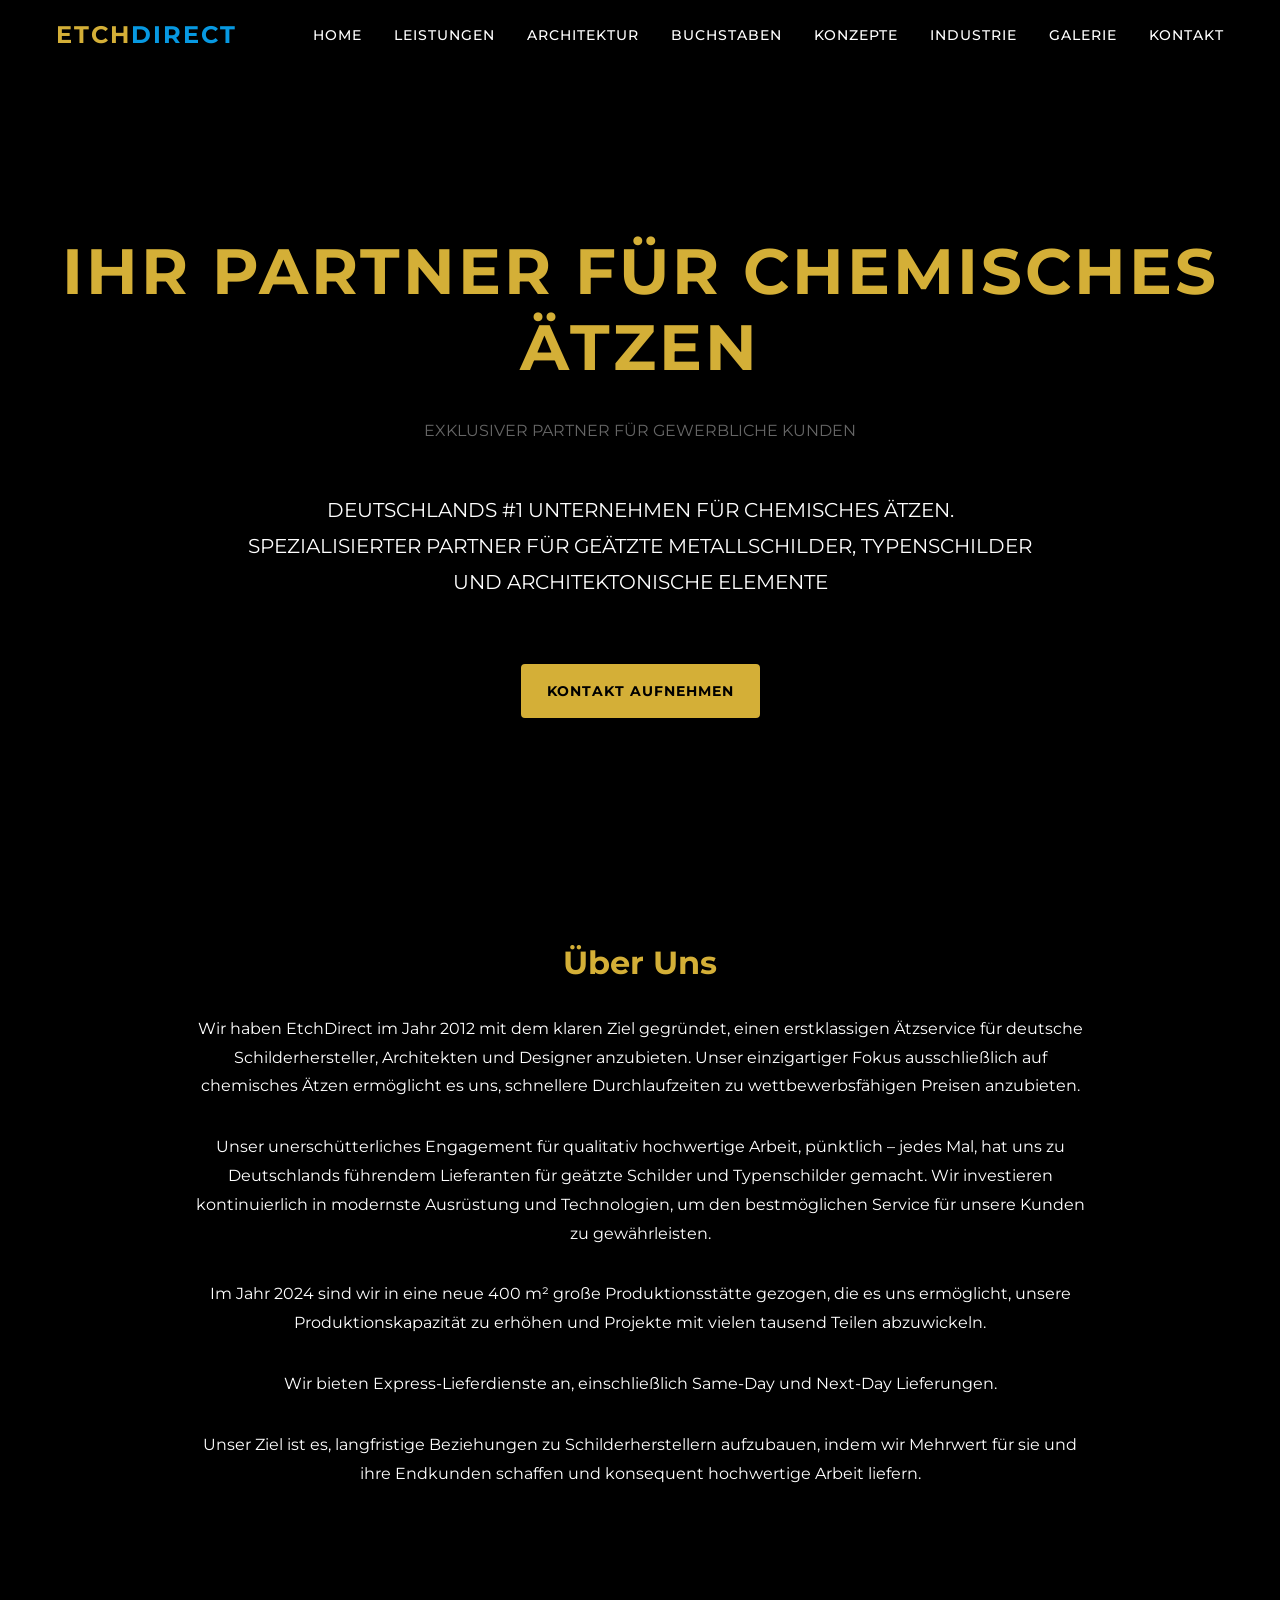
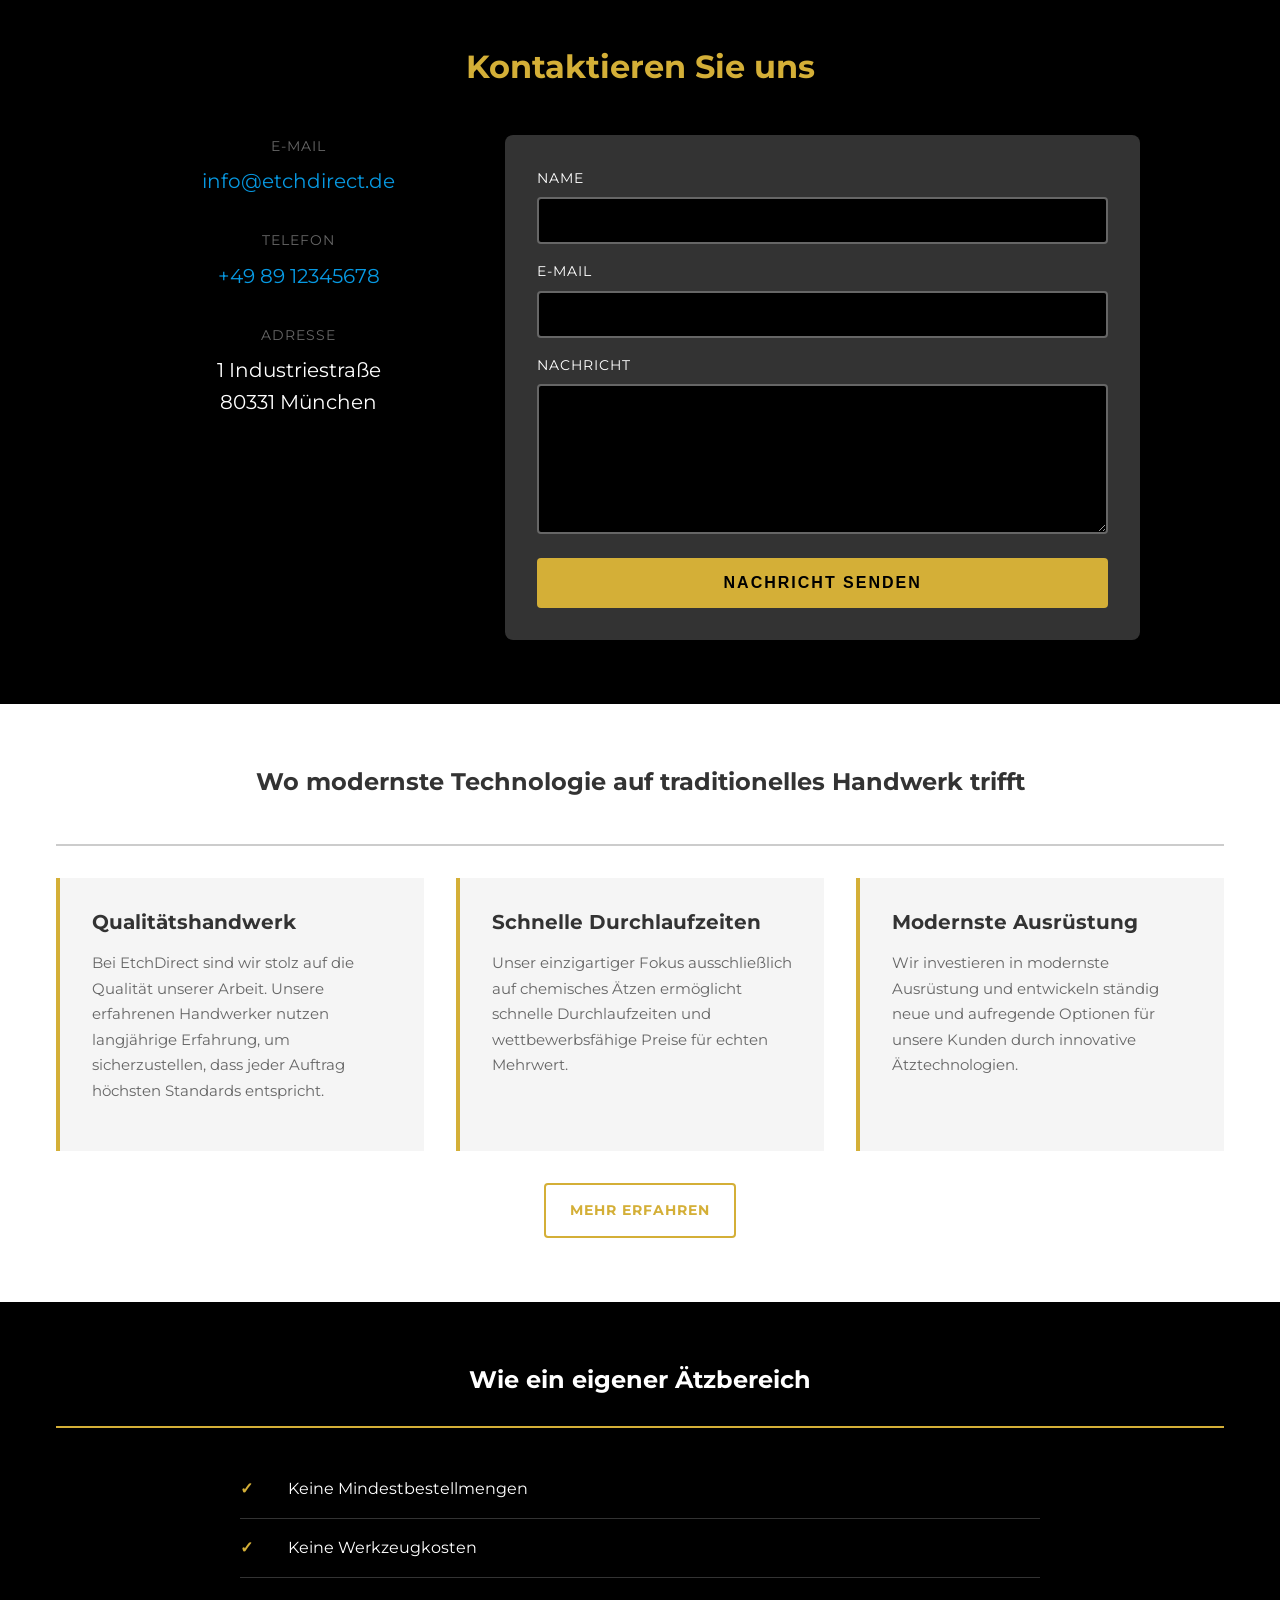
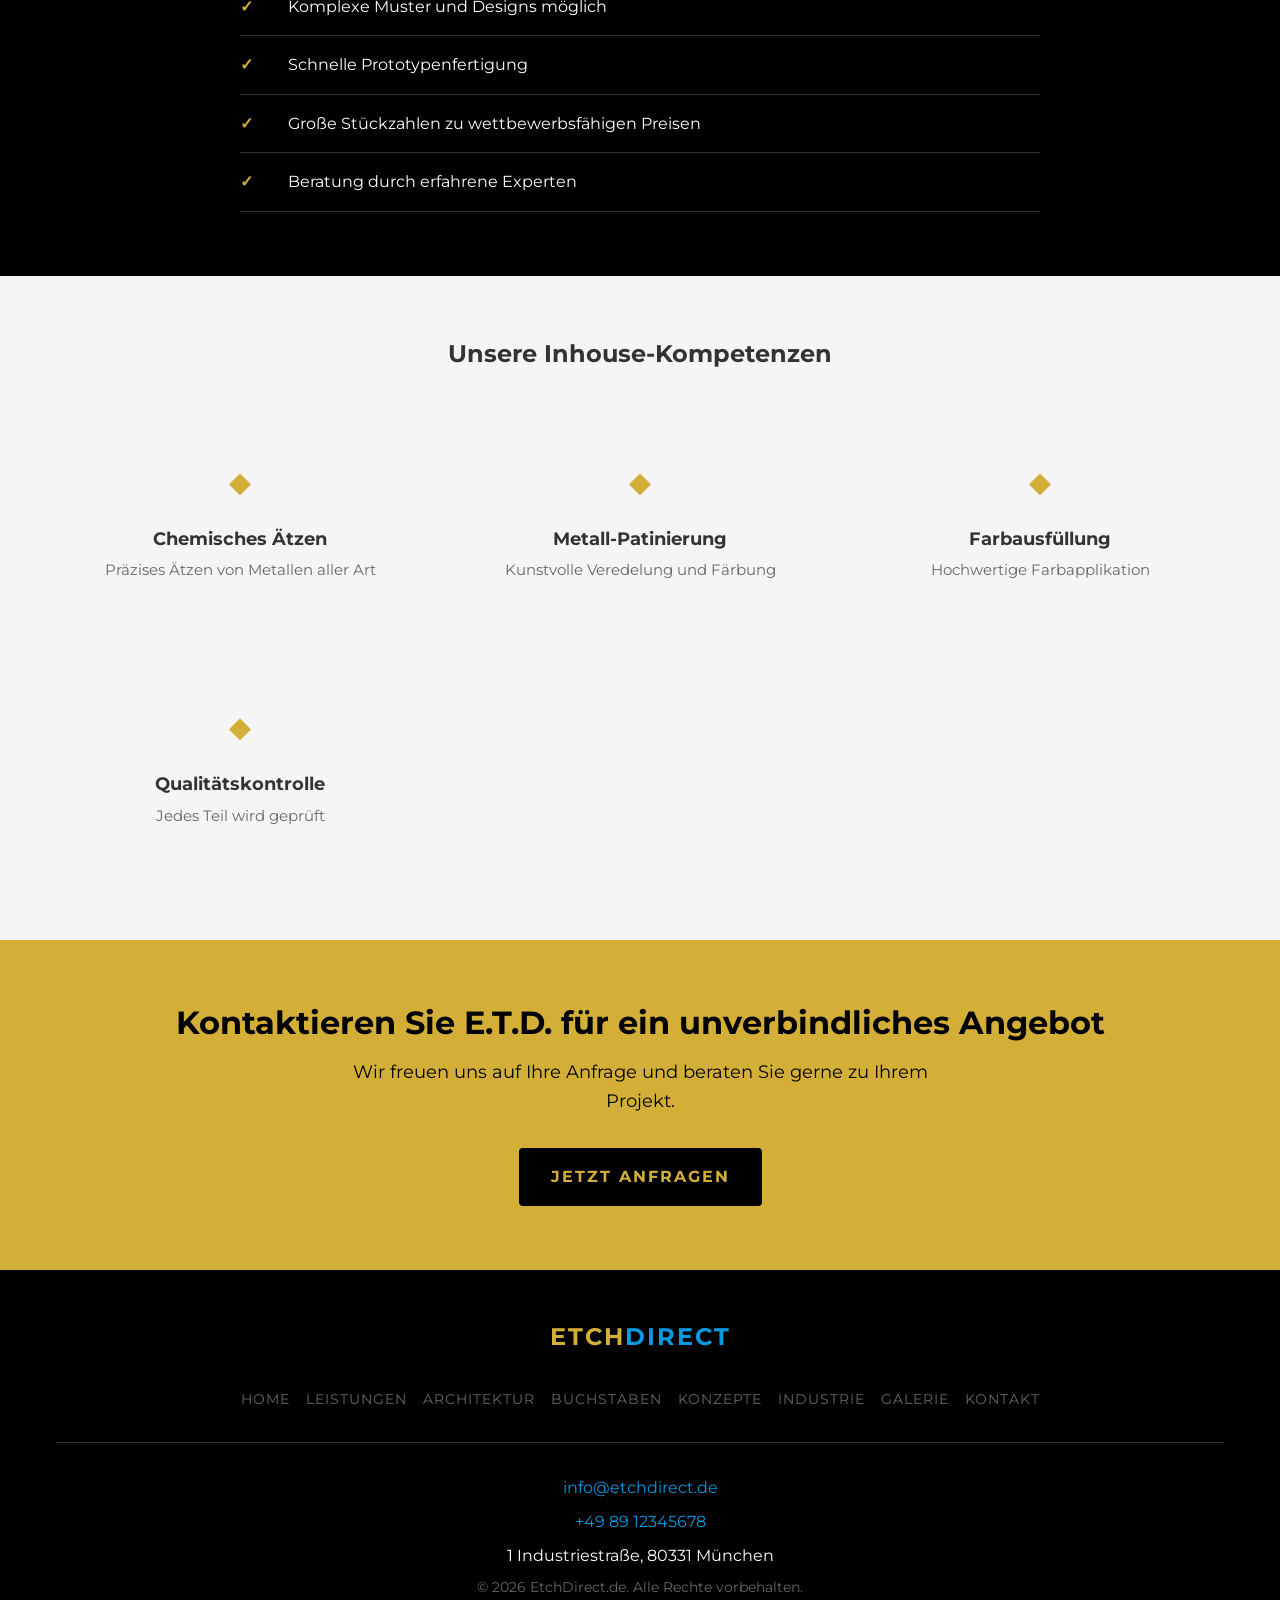
==== index.html @ eb01b8ef "Initial commit - EtchDirect.de German site" ====
<!DOCTYPE html>
<html lang="de">
<head>
    <meta charset="UTF-8">
    <meta name="viewport" content="width=device-width, initial-scale=1.0">
    <meta name="description" content="EtchDirect.de - Ihr zuverlässiger Partner für chemisches Ätzen in Deutschland. Spezialisiert auf geätzte Metallschilder, Beschriftungen und architektonische Elemente.">
    <meta name="keywords" content="chemisches Ätzen, Metallschild, Ätzen, Blechbearbeitung, Beschriftung, Architektur">
    <meta name="author" content="EtchDirect.de">
    <meta name="robots" content="index, follow">
    <link rel="canonical" href="https://www.etchdirect.de/">
    <meta property="og:title" content="EtchDirect.de - Deutschlands #1 für Chemisches Ätzen">
    <meta property="og:description" content="Ihr zuverlässiger Partner für chemisches Ätzen. Spezialisiert auf geätzte Metallschilder, Beschriftungen und architektonische Elemente.">
    <meta property="og:type" content="website">
    <meta property="og:url" content="https://www.etchdirect.de/">
    <meta name="twitter:card" content="summary_large_image">
    <meta name="twitter:title" content="EtchDirect.de - Deutschlands #1 für Chemisches Ätzen">
    <meta name="twitter:description" content="Ihr zuverlässiger Partner für chemisches Ätzen. Spezialisiert auf geätzte Metallschilder, Beschriftungen und architektonische Elemente.">
    <title>EtchDirect.de - Deutschlands #1 für Chemisches Ätzen</title>
    <link rel="preconnect" href="https://fonts.googleapis.com">
    <link rel="preconnect" href="https://fonts.gstatic.com" crossorigin>
    <link href="https://fonts.googleapis.com/css2?family=Montserrat:wght@400;500;700&display=swap" rel="stylesheet">
    <link rel="stylesheet" href="styles.css">
</head>
<body>
    <!-- Header -->
    <header class="header">
        <div class="container header__inner">
            <a href="index.html" class="logo">Etch<span>Direct</span></a>
            
            <!-- Desktop Navigation -->
            <nav class="nav" aria-label="Hauptnavigation">
                <ul class="nav__list">
                    <li class="nav__item">
                        <a href="index.html" class="nav__link">Home</a>
                    </li>
                    <li class="nav__item">
                        <a href="services/chemical-etching.html" class="nav__link">Leistungen</a>
                        <ul class="nav__dropdown">
                            <li><a href="services/chemical-etching.html" class="nav__dropdown-link">Chemisches Ätzen</a></li>
                            <li><a href="services/chemical-milling.html" class="nav__dropdown-link">Chemische Bearbeitung</a></li>
                            <li><a href="services/metal-patination.html" class="nav__dropdown-link">Metall-Patinierung</a></li>
                        </ul>
                    </li>
                    <li class="nav__item">
                        <a href="architectural.html" class="nav__link">Architektur</a>
                    </li>
                    <li class="nav__item">
                        <a href="letters.html" class="nav__link">Buchstaben</a>
                    </li>
                    <li class="nav__item">
                        <a href="concepts.html" class="nav__link">Konzepte</a>
                    </li>
                    <li class="nav__item">
                        <a href="industrial.html" class="nav__link">Industrie</a>
                    </li>
                    <li class="nav__item">
                        <a href="gallery.html" class="nav__link">Galerie</a>
                    </li>
                    <li class="nav__item">
                        <a href="contact.html" class="nav__link">Kontakt</a>
                    </li>
                </ul>
            </nav>
            
            <!-- Mobile Menu Toggle -->
            <button class="menu-toggle" aria-label="Menü öffnen" aria-expanded="false">
                <span class="menu-toggle__bar"></span>
                <span class="menu-toggle__bar"></span>
                <span class="menu-toggle__bar"></span>
            </button>
        </div>
        
        <!-- Mobile Navigation -->
        <nav class="nav--mobile" aria-label="Mobile Navigation">
            <ul class="nav__list">
                <li class="nav__item"><a href="index.html" class="nav__link">Home</a></li>
                <li class="nav__item"><a href="services/chemical-etching.html" class="nav__link">Leistungen</a></li>
                <li class="nav__item"><a href="architectural.html" class="nav__link">Architektur</a></li>
                <li class="nav__item"><a href="letters.html" class="nav__link">Buchstaben</a></li>
                <li class="nav__item"><a href="concepts.html" class="nav__link">Konzepte</a></li>
                <li class="nav__item"><a href="industrial.html" class="nav__link">Industrie</a></li>
                <li class="nav__item"><a href="gallery.html" class="nav__link">Galerie</a></li>
                <li class="nav__item"><a href="contact.html" class="nav__link">Kontakt</a></li>
            </ul>
            <div class="social-icons">
                <a href="mailto:info@etchdirect.de" class="social-icon" aria-label="E-Mail">✉</a>
                <a href="tel:+498912345678" class="social-icon" aria-label="Telefon">☎</a>
            </div>
        </nav>
    </header>

    <!-- Hero Section -->
    <section class="hero">
        <h1 class="hero__title">Ihr Partner für Chemisches Ätzen</h1>
        <p class="hero__tagline">EXKLUSIVER PARTNER FÜR GEWERBLICHE KUNDEN</p>
        <p class="hero__subtitle">
            DEUTSCHLANDS #1 UNTERNEHMEN FÜR CHEMISCHES ÄTZEN.<br>
            SPEZIALISIERTER PARTNER FÜR GEÄTZTE METALLSCHILDER, TYPENSCHILDER UND ARCHITEKTONISCHE ELEMENTE
        </p>
        <div style="margin-top: 2rem;">
            <a href="contact.html" class="btn btn--primary">Kontakt aufnehmen</a>
        </div>
    </section>

    <!-- About Section -->
    <section class="about section--dark">
        <div class="container">
            <h2 class="about__title">Über Uns</h2>
            <div class="about__text">
                <p>
                    Wir haben EtchDirect im Jahr 2012 mit dem klaren Ziel gegründet, einen erstklassigen Ätzservice für deutsche Schilderhersteller, Architekten und Designer anzubieten. 
                    Unser einzigartiger Fokus ausschließlich auf chemisches Ätzen ermöglicht es uns, schnellere Durchlaufzeiten zu wettbewerbsfähigen Preisen anzubieten.
                </p>
                <p>
                    Unser unerschütterliches Engagement für qualitativ hochwertige Arbeit, pünktlich – jedes Mal, hat uns zu Deutschlands führendem Lieferanten für geätzte Schilder und Typenschilder gemacht. 
                    Wir investieren kontinuierlich in modernste Ausrüstung und Technologien, um den bestmöglichen Service für unsere Kunden zu gewährleisten.
                </p>
                <p>
                    Im Jahr 2024 sind wir in eine neue 400 m² große Produktionsstätte gezogen, die es uns ermöglicht, unsere Produktionskapazität zu erhöhen und Projekte mit vielen tausend Teilen abzuwickeln.
                </p>
                <p>
                    Wir bieten Express-Lieferdienste an, einschließlich Same-Day und Next-Day Lieferungen.
                </p>
                <p>
                    Unser Ziel ist es, langfristige Beziehungen zu Schilderherstellern aufzubauen, indem wir Mehrwert für sie und ihre Endkunden schaffen und konsequent hochwertige Arbeit liefern.
                </p>
            </div>
        </div>
    </section>

    <!-- Contact CTA Section -->
    <section class="contact">
        <div class="container">
            <h2 class="contact__title">Kontaktieren Sie uns</h2>
            <div class="contact__grid">
                <div class="contact__info">
                    <div class="contact__info-item">
                        <div class="contact__info-label">E-Mail</div>
                        <div class="contact__info-value">
                            <a href="mailto:info@etchdirect.de">info@etchdirect.de</a>
                        </div>
                    </div>
                    <div class="contact__info-item">
                        <div class="contact__info-label">Telefon</div>
                        <div class="contact__info-value">
                            <a href="tel:+498912345678">+49 89 12345678</a>
                        </div>
                    </div>
                    <div class="contact__info-item">
                        <div class="contact__info-label">Adresse</div>
                        <div class="contact__info-value">
                            1 Industriestraße<br>
                            80331 München
                        </div>
                    </div>
                </div>
                
                <form class="contact-form" action="#" method="POST">
                    <div class="form-group">
                        <label for="name" class="form-label">Name</label>
                        <input type="text" id="name" name="name" class="form-input" required>
                    </div>
                    <div class="form-group">
                        <label for="email" class="form-label">E-Mail</label>
                        <input type="email" id="email" name="email" class="form-input" required>
                    </div>
                    <div class="form-group">
                        <label for="message" class="form-label">Nachricht</label>
                        <textarea id="message" name="message" class="form-textarea" required></textarea>
                    </div>
                    <button type="submit" class="form-button">Nachricht senden</button>
                </form>
            </div>
        </div>
    </section>

    <!-- Features Section -->
    <section class="features section">
        <div class="container">
            <h2 class="features__title">Wo modernste Technologie auf traditionelles Handwerk trifft</h2>
            <hr class="divider">
            <div class="features__grid">
                <div class="feature-card">
                    <h3 class="feature-card__title">Qualitätshandwerk</h3>
                    <p class="feature-card__text">
                        Bei EtchDirect sind wir stolz auf die Qualität unserer Arbeit. Unsere erfahrenen Handwerker nutzen langjährige Erfahrung, um sicherzustellen, dass jeder Auftrag höchsten Standards entspricht.
                    </p>
                </div>
                <div class="feature-card">
                    <h3 class="feature-card__title">Schnelle Durchlaufzeiten</h3>
                    <p class="feature-card__text">
                        Unser einzigartiger Fokus ausschließlich auf chemisches Ätzen ermöglicht schnelle Durchlaufzeiten und wettbewerbsfähige Preise für echten Mehrwert.
                    </p>
                </div>
                <div class="feature-card">
                    <h3 class="feature-card__title">Modernste Ausrüstung</h3>
                    <p class="feature-card__text">
                        Wir investieren in modernste Ausrüstung und entwickeln ständig neue und aufregende Optionen für unsere Kunden durch innovative Ätztechnologien.
                    </p>
                </div>
            </div>
            <div class="text-center" style="margin-top: 2rem;">
                <a href="services/chemical-etching.html" class="btn btn--secondary">Mehr erfahren</a>
            </div>
        </div>
    </section>

    <!-- Like Having Your Own Department Section -->
    <section class="department-section">
        <div class="container">
            <h3 class="department-section__title">Wie ein eigener Ätzbereich</h3>
            <hr class="divider divider--gold">
            <ul class="department-list">
                <li class="department-list__item">Keine Mindestbestellmengen</li>
                <li class="department-list__item">Keine Werkzeugkosten</li>
                <li class="department-list__item">Komplexe Muster und Designs möglich</li>
                <li class="department-list__item">Schnelle Prototypenfertigung</li>
                <li class="department-list__item">Große Stückzahlen zu wettbewerbsfähigen Preisen</li>
                <li class="department-list__item">Beratung durch erfahrene Experten</li>
            </ul>
        </div>
    </section>

    <!-- In-House Capabilities -->
    <section class="capabilities-section">
        <div class="container">
            <h3 class="capabilities-section__title">Unsere Inhouse-Kompetenzen</h3>
            <div class="features__grid">
                <div class="capability-item">
                    <div class="capability-item__icon">◆</div>
                    <h4 class="capability-item__title">Chemisches Ätzen</h4>
                    <p class="capability-item__text">Präzises Ätzen von Metallen aller Art</p>
                </div>
                <div class="capability-item">
                    <div class="capability-item__icon">◆</div>
                    <h4 class="capability-item__title">Metall-Patinierung</h4>
                    <p class="capability-item__text">Kunstvolle Veredelung und Färbung</p>
                </div>
                <div class="capability-item">
                    <div class="capability-item__icon">◆</div>
                    <h4 class="capability-item__title">Farbausfüllung</h4>
                    <p class="capability-item__text">Hochwertige Farbapplikation</p>
                </div>
                <div class="capability-item">
                    <div class="capability-item__icon">◆</div>
                    <h4 class="capability-item__title">Qualitätskontrolle</h4>
                    <p class="capability-item__text">Jedes Teil wird geprüft</p>
                </div>
            </div>
        </div>
    </section>

    <!-- CTA Section -->
    <section class="cta">
        <div class="container">
            <h2 class="cta__title">Kontaktieren Sie E.T.D. für ein unverbindliches Angebot</h2>
            <p class="cta__text">Wir freuen uns auf Ihre Anfrage und beraten Sie gerne zu Ihrem Projekt.</p>
            <a href="contact.html" class="cta__button">Jetzt anfragen</a>
        </div>
    </section>

    <!-- Footer -->
    <footer class="footer">
        <div class="container">
            <div class="footer__logo">Etch<span>Direct</span></div>
            <nav class="footer__nav" aria-label="Fußzeilennavigation">
                <a href="index.html" class="footer__nav-link">Home</a>
                <a href="services/chemical-etching.html" class="footer__nav-link">Leistungen</a>
                <a href="architectural.html" class="footer__nav-link">Architektur</a>
                <a href="letters.html" class="footer__nav-link">Buchstaben</a>
                <a href="concepts.html" class="footer__nav-link">Konzepte</a>
                <a href="industrial.html" class="footer__nav-link">Industrie</a>
                <a href="gallery.html" class="footer__nav-link">Galerie</a>
                <a href="contact.html" class="footer__nav-link">Kontakt</a>
            </nav>
            <div class="footer__contact">
                <div class="footer__contact-item">
                    <a href="mailto:info@etchdirect.de">info@etchdirect.de</a>
                </div>
                <div class="footer__contact-item">
                    <a href="tel:+498912345678">+49 89 12345678</a>
                </div>
                <div class="footer__contact-item">
                    1 Industriestraße, 80331 München
                </div>
            </div>
            <p class="footer__copy">© 2026 EtchDirect.de. Alle Rechte vorbehalten.</p>
        </div>
    </footer>

    <script>
        // Mobile menu toggle
        const menuToggle = document.querySelector('.menu-toggle');
        const navMobile = document.querySelector('.nav--mobile');
        
        menuToggle.addEventListener('click', function() {
            this.classList.toggle('active');
            navMobile.classList.toggle('active');
            document.body.style.overflow = navMobile.classList.contains('active') ? 'hidden' : '';
            
            const isExpanded = this.getAttribute('aria-expanded') === 'true';
            this.setAttribute('aria-expanded', !isExpanded);
            this.setAttribute('aria-label', isExpanded ? 'Menü öffnen' : 'Menü schließen');
        });

        // Close mobile menu when clicking a link
        document.querySelectorAll('.nav--mobile .nav__link').forEach(link => {
            link.addEventListener('click', () => {
                menuToggle.classList.remove('active');
                navMobile.classList.remove('active');
                document.body.style.overflow = '';
            });
        });

        // Fade-in animation on scroll
        const fadeElements = document.querySelectorAll('.feature-card, .capability-item');
        
        const observerOptions = {
            threshold: 0.1,
            rootMargin: '0px 0px -50px 0px'
        };

        const observer = new IntersectionObserver((entries) => {
            entries.forEach(entry => {
                if (entry.isIntersecting) {
                    entry.target.classList.add('visible');
                }
            });
        }, observerOptions);

        fadeElements.forEach(el => observer.observe(el));
    </script>
</body>
</html>
---- styles.css ----
/* EtchDirect.de - German Chemical Etching Website Styles */

/* ========================================
   CSS Variables / Color Palette
   ======================================== */
:root {
    --color-black: #000000;
    --color-white: #FFFFFF;
    --color-accent-blue: #0799E2;
    --color-grey-dark: #333333;
    --color-grey: #666666;
    --color-grey-light: #f5f5f5;
    --color-gold: #D4AF37;
    --color-gold-dark: #B8860B;
    --color-divider: #cccccc;
    
    --font-primary: 'Montserrat', Arial, sans-serif;
    --font-body: 'Montserrat', Arial, sans-serif;
    
    --spacing-xs: 0.5rem;
    --spacing-sm: 1rem;
    --spacing-md: 2rem;
    --spacing-lg: 3rem;
    --spacing-xl: 4rem;
    
    --transition-fast: 0.3s ease;
    --transition-slow: 0.5s ease;
}

/* ========================================
   Reset & Base Styles
   ======================================== */
*, *::before, *::after {
    box-sizing: border-box;
    margin: 0;
    padding: 0;
}

html {
    font-size: 16px;
    scroll-behavior: smooth;
}

body {
    font-family: var(--font-body);
    font-size: 1rem;
    line-height: 1.6;
    color: var(--color-grey-dark);
    background-color: var(--color-white);
    overflow-x: hidden;
}

img {
    max-width: 100%;
    height: auto;
    display: block;
}

a {
    color: var(--color-accent-blue);
    text-decoration: none;
    transition: color var(--transition-fast);
}

a:hover {
    color: var(--color-gold);
}

h1, h2, h3, h4, h5, h6 {
    font-weight: 700;
    line-height: 1.2;
    margin-bottom: var(--spacing-sm);
}

h1 { font-size: 2.25rem; }
h2 { font-size: 1.875rem; }
h3 { font-size: 1.5rem; }
h4 { font-size: 1.25rem; }

p {
    margin-bottom: var(--spacing-sm);
}

/* ========================================
   Layout Containers
   ======================================== */
.container {
    width: 100%;
    max-width: 1200px;
    margin: 0 auto;
    padding: 0 var(--spacing-sm);
}

.section {
    padding: var(--spacing-lg) 0;
}

.section--dark {
    background-color: var(--color-black);
    color: var(--color-white);
}

.section--grey {
    background-color: var(--color-grey-light);
}

/* ========================================
   Header & Navigation
   ======================================== */
.header {
    background-color: var(--color-black);
    padding: var(--spacing-sm) 0;
    position: sticky;
    top: 0;
    z-index: 1000;
}

.header__inner {
    display: flex;
    justify-content: space-between;
    align-items: center;
}

.logo {
    font-size: 1.5rem;
    font-weight: 700;
    color: var(--color-gold);
    text-transform: uppercase;
    letter-spacing: 2px;
}

.logo span {
    color: var(--color-accent-blue);
}

/* Desktop Navigation */
.nav {
    display: none;
}

.nav__list {
    list-style: none;
    display: flex;
    gap: var(--spacing-md);
}

.nav__item {
    position: relative;
}

.nav__link {
    color: var(--color-white);
    font-size: 0.875rem;
    font-weight: 500;
    text-transform: uppercase;
    letter-spacing: 1px;
    padding: var(--spacing-xs) 0;
    display: block;
}

.nav__link:hover {
    color: var(--color-gold);
}

/* Dropdown */
.nav__dropdown {
    position: absolute;
    top: 100%;
    left: 0;
    background-color: var(--color-black);
    min-width: 200px;
    opacity: 0;
    visibility: hidden;
    transform: translateY(10px);
    transition: all var(--transition-fast);
    z-index: 100;
}

.nav__item:hover .nav__dropdown {
    opacity: 1;
    visibility: visible;
    transform: translateY(0);
}

.nav__dropdown-link {
    display: block;
    padding: var(--spacing-xs) var(--spacing-sm);
    color: var(--color-white);
    font-size: 0.875rem;
    border-bottom: 1px solid var(--color-grey-dark);
}

.nav__dropdown-link:hover {
    background-color: var(--color-gold);
    color: var(--color-black);
}

/* Mobile Menu Toggle */
.menu-toggle {
    display: flex;
    flex-direction: column;
    justify-content: space-between;
    width: 30px;
    height: 24px;
    background: none;
    border: none;
    cursor: pointer;
    padding: 0;
}

.menu-toggle__bar {
    display: block;
    width: 100%;
    height: 3px;
    background-color: var(--color-gold);
    transition: all var(--transition-fast);
}

.menu-toggle.active .menu-toggle__bar:nth-child(1) {
    transform: rotate(45deg) translate(6px, 6px);
}

.menu-toggle.active .menu-toggle__bar:nth-child(2) {
    opacity: 0;
}

.menu-toggle.active .menu-toggle__bar:nth-child(3) {
    transform: rotate(-45deg) translate(6px, -6px);
}

/* Mobile Navigation Overlay */
.nav--mobile {
    position: fixed;
    top: 0;
    left: 0;
    width: 100%;
    height: 100vh;
    background-color: rgba(0, 0, 0, 0.95);
    display: flex;
    flex-direction: column;
    justify-content: center;
    align-items: center;
    gap: var(--spacing-md);
    opacity: 0;
    visibility: hidden;
    transition: all var(--transition-slow);
    z-index: 999;
}

.nav--mobile.active {
    opacity: 1;
    visibility: visible;
}

.nav--mobile .nav__list {
    flex-direction: column;
    align-items: center;
    gap: var(--spacing-md);
}

.nav--mobile .nav__link {
    font-size: 1.5rem;
}

/* Social Icons */
.social-icons {
    display: flex;
    gap: var(--spacing-sm);
    margin-top: var(--spacing-sm);
}

.social-icon {
    color: var(--color-white);
    font-size: 1.25rem;
    transition: color var(--transition-fast);
}

.social-icon:hover {
    color: var(--color-gold);
}

/* ========================================
   Hero Section
   ======================================== */
.hero {
    background-color: var(--color-black);
    color: var(--color-white);
    text-align: center;
    padding: var(--spacing-xl) var(--spacing-sm);
    min-height: 80vh;
    display: flex;
    flex-direction: column;
    justify-content: center;
    align-items: center;
}

.hero__title {
    font-size: 2.5rem;
    font-weight: 700;
    text-transform: uppercase;
    letter-spacing: 3px;
    margin-bottom: var(--spacing-md);
    color: var(--color-gold);
}

.hero__subtitle {
    font-size: 1.125rem;
    max-width: 800px;
    margin: 0 auto var(--spacing-md);
    line-height: 1.8;
}

.hero__tagline {
    font-size: 1rem;
    color: var(--color-grey);
    margin-bottom: var(--spacing-lg);
}

/* ========================================
   About Section
   ======================================== */
.about {
    padding: var(--spacing-xl) var(--spacing-sm);
    background-color: var(--color-black);
    color: var(--color-white);
}

.about__title {
    font-size: 2rem;
    color: var(--color-gold);
    text-align: center;
    margin-bottom: var(--spacing-md);
}

.about__text {
    max-width: 900px;
    margin: 0 auto;
    text-align: center;
    font-size: 1rem;
    line-height: 1.8;
    color: var(--color-white);
}

.about__text p {
    margin-bottom: var(--spacing-md);
}

/* ========================================
   Features Section
   ======================================== */
.features {
    padding: var(--spacing-xl) var(--spacing-sm);
}

.features__title {
    font-size: 1.5rem;
    text-align: center;
    color: var(--color-grey-dark);
    margin-bottom: var(--spacing-lg);
}

.features__grid {
    display: grid;
    grid-template-columns: 1fr;
    gap: var(--spacing-md);
    max-width: 1200px;
    margin: 0 auto;
}

.feature-card {
    padding: var(--spacing-md);
    background-color: var(--color-grey-light);
    border-left: 4px solid var(--color-gold);
}

.feature-card__title {
    font-size: 1.25rem;
    color: var(--color-grey-dark);
    margin-bottom: var(--spacing-sm);
}

.feature-card__text {
    color: var(--color-grey);
    font-size: 0.9375rem;
    line-height: 1.7;
}

/* ========================================
   Contact Section
   ======================================== */
.contact {
    padding: var(--spacing-xl) var(--spacing-sm);
    background-color: var(--color-black);
    color: var(--color-white);
}

.contact__title {
    font-size: 2rem;
    color: var(--color-gold);
    text-align: center;
    margin-bottom: var(--spacing-lg);
}

.contact__grid {
    display: grid;
    grid-template-columns: 1fr;
    gap: var(--spacing-lg);
    max-width: 1000px;
    margin: 0 auto;
}

.contact__info {
    text-align: center;
}

.contact__info-item {
    margin-bottom: var(--spacing-md);
}

.contact__info-label {
    font-size: 0.875rem;
    color: var(--color-grey);
    text-transform: uppercase;
    letter-spacing: 1px;
    margin-bottom: var(--spacing-xs);
}

.contact__info-value {
    font-size: 1.25rem;
    color: var(--color-white);
}

.contact__info-value a {
    color: var(--color-accent-blue);
}

.contact__info-value a:hover {
    color: var(--color-gold);
}

/* ========================================
   Contact Form
   ======================================== */
.contact-form {
    background-color: var(--color-grey-dark);
    padding: var(--spacing-md);
    border-radius: 8px;
}

.form-group {
    margin-bottom: var(--spacing-sm);
}

.form-label {
    display: block;
    font-size: 0.875rem;
    color: var(--color-white);
    margin-bottom: var(--spacing-xs);
    text-transform: uppercase;
    letter-spacing: 1px;
}

.form-input,
.form-textarea {
    width: 100%;
    padding: 0.75rem;
    font-size: 1rem;
    font-family: var(--font-body);
    border: 2px solid var(--color-grey);
    background-color: var(--color-black);
    color: var(--color-white);
    border-radius: 4px;
    transition: border-color var(--transition-fast);
}

.form-input:focus,
.form-textarea:focus {
    outline: none;
    border-color: var(--color-gold);
}

.form-textarea {
    min-height: 150px;
    resize: vertical;
}

.form-button {
    width: 100%;
    padding: 1rem;
    font-size: 1rem;
    font-weight: 700;
    text-transform: uppercase;
    letter-spacing: 2px;
    background-color: var(--color-gold);
    color: var(--color-black);
    border: none;
    border-radius: 4px;
    cursor: pointer;
    transition: background-color var(--transition-fast);
}

.form-button:hover {
    background-color: var(--color-gold-dark);
}

/* ========================================
   Services Section
   ======================================== */
.services-grid {
    display: grid;
    grid-template-columns: 1fr;
    gap: var(--spacing-md);
}

.service-card {
    padding: var(--spacing-lg);
    background-color: var(--color-grey-light);
    text-align: center;
    transition: transform var(--transition-fast), box-shadow var(--transition-fast);
}

.service-card:hover {
    transform: translateY(-5px);
    box-shadow: 0 10px 30px rgba(0, 0, 0, 0.1);
}

.service-card__icon {
    font-size: 3rem;
    color: var(--color-gold);
    margin-bottom: var(--spacing-sm);
}

.service-card__title {
    font-size: 1.5rem;
    color: var(--color-grey-dark);
    margin-bottom: var(--spacing-sm);
}

.service-card__text {
    color: var(--color-grey);
    font-size: 0.9375rem;
    line-height: 1.7;
}

/* ========================================
   Gallery Section
   ======================================== */
.gallery-grid {
    display: grid;
    grid-template-columns: repeat(2, 1fr);
    gap: var(--spacing-sm);
}

.gallery-item {
    position: relative;
    overflow: hidden;
    aspect-ratio: 1;
    background-color: var(--color-grey-light);
}

.gallery-item img {
    width: 100%;
    height: 100%;
    object-fit: cover;
    transition: transform var(--transition-slow);
}

.gallery-item:hover img {
    transform: scale(1.1);
}

.gallery-item__overlay {
    position: absolute;
    bottom: 0;
    left: 0;
    right: 0;
    padding: var(--spacing-sm);
    background: linear-gradient(transparent, rgba(0, 0, 0, 0.8));
    color: var(--color-white);
    font-size: 0.875rem;
    transform: translateY(100%);
    transition: transform var(--transition-fast);
}

.gallery-item:hover .gallery-item__overlay {
    transform: translateY(0);
}

/* ========================================
   Process Section
   ======================================== */
.process-steps {
    display: grid;
    grid-template-columns: 1fr;
    gap: var(--spacing-md);
    counter-reset: step;
}

.process-step {
    position: relative;
    padding-left: 60px;
    counter-increment: step;
}

.process-step::before {
    content: counter(step);
    position: absolute;
    left: 0;
    top: 0;
    width: 40px;
    height: 40px;
    background-color: var(--color-gold);
    color: var(--color-black);
    font-size: 1.25rem;
    font-weight: 700;
    display: flex;
    align-items: center;
    justify-content: center;
    border-radius: 50%;
}

.process-step__title {
    font-size: 1.125rem;
    color: var(--color-grey-dark);
    margin-bottom: var(--spacing-xs);
}

.process-step__text {
    color: var(--color-grey);
    font-size: 0.9375rem;
    line-height: 1.7;
}

/* ========================================
   CTA Section
   ======================================== */
.cta {
    padding: var(--spacing-xl) var(--spacing-sm);
    background-color: var(--color-gold);
    text-align: center;
}

.cta__title {
    font-size: 2rem;
    color: var(--color-black);
    margin-bottom: var(--spacing-sm);
}

.cta__text {
    font-size: 1.125rem;
    color: var(--color-black);
    margin-bottom: var(--spacing-md);
    max-width: 600px;
    margin-left: auto;
    margin-right: auto;
}

.cta__button {
    display: inline-block;
    padding: 1rem 2rem;
    font-size: 1rem;
    font-weight: 700;
    text-transform: uppercase;
    letter-spacing: 2px;
    background-color: var(--color-black);
    color: var(--color-gold);
    border-radius: 4px;
    transition: all var(--transition-fast);
}

.cta__button:hover {
    background-color: var(--color-white);
    color: var(--color-black);
}

/* ========================================
   Footer
   ======================================== */
.footer {
    background-color: var(--color-black);
    color: var(--color-white);
    padding: var(--spacing-lg) var(--spacing-sm);
    text-align: center;
}

.footer__logo {
    font-size: 1.5rem;
    font-weight: 700;
    color: var(--color-gold);
    text-transform: uppercase;
    letter-spacing: 2px;
    margin-bottom: var(--spacing-md);
}

.footer__logo span {
    color: var(--color-accent-blue);
}

.footer__nav {
    display: flex;
    flex-wrap: wrap;
    justify-content: center;
    gap: var(--spacing-sm);
    margin-bottom: var(--spacing-md);
}

.footer__nav-link {
    color: var(--color-grey);
    font-size: 0.875rem;
    text-transform: uppercase;
    letter-spacing: 1px;
}

.footer__nav-link:hover {
    color: var(--color-gold);
}

.footer__copy {
    font-size: 0.875rem;
    color: var(--color-grey);
}

.footer__contact {
    margin-top: var(--spacing-md);
    padding-top: var(--spacing-md);
    border-top: 1px solid var(--color-grey-dark);
}

.footer__contact-item {
    margin-bottom: var(--spacing-xs);
}

.footer__contact-item a {
    color: var(--color-accent-blue);
}

.footer__contact-item a:hover {
    color: var(--color-gold);
}

/* ========================================
   Page Header
   ======================================== */
.page-header {
    background-color: var(--color-black);
    color: var(--color-white);
    padding: var(--spacing-xl) var(--spacing-sm);
    text-align: center;
}

.page-header__title {
    font-size: 2.5rem;
    color: var(--color-gold);
    text-transform: uppercase;
    letter-spacing: 3px;
    margin-bottom: var(--spacing-sm);
}

.page-header__subtitle {
    font-size: 1rem;
    color: var(--color-grey);
    max-width: 600px;
    margin: 0 auto;
}

/* ========================================
   Divider
   ======================================== */
.divider {
    border: 0;
    border-top: 2px solid var(--color-divider);
    margin: var(--spacing-md) 0;
}

.divider--gold {
    border-color: var(--color-gold);
}

/* ========================================
   Text Utilities
   ======================================== */
.text-center { text-align: center; }
.text-gold { color: var(--color-gold); }
.text-blue { color: var(--color-accent-blue); }
.text-white { color: var(--color-white); }
.text-grey { color: var(--color-grey); }

/* ========================================
   Responsive Styles
   ======================================== */

/* Tablet and up */
@media (min-width: 768px) {
    h1 { font-size: 3rem; }
    h2 { font-size: 2.25rem; }
    h3 { font-size: 1.75rem; }
    
    .hero__title {
        font-size: 3.5rem;
    }
    
    .hero__subtitle {
        font-size: 1.25rem;
    }
    
    .features__grid {
        grid-template-columns: repeat(2, 1fr);
    }
    
    .contact__grid {
        grid-template-columns: 1fr 1fr;
    }
    
    .services-grid {
        grid-template-columns: repeat(2, 1fr);
    }
    
    .gallery-grid {
        grid-template-columns: repeat(3, 1fr);
    }
    
    .process-steps {
        grid-template-columns: repeat(2, 1fr);
    }
}

/* Desktop and up */
@media (min-width: 1024px) {
    .nav {
        display: block;
    }
    
    .menu-toggle {
        display: none;
    }
    
    .hero {
        min-height: 90vh;
    }
    
    .hero__title {
        font-size: 4rem;
    }
    
    .features__grid {
        grid-template-columns: repeat(3, 1fr);
    }
    
    .services-grid {
        grid-template-columns: repeat(3, 1fr);
    }
    
    .gallery-grid {
        grid-template-columns: repeat(4, 1fr);
    }
    
    .process-steps {
        grid-template-columns: repeat(4, 1fr);
    }
    
    .contact__grid {
        grid-template-columns: 1fr 2fr;
    }
}

/* Mobile only helpers */
@media (max-width: 767px) {
    .hide-for-small {
        display: none;
    }
}

@media (min-width: 768px) {
    .hide-for-medium {
        display: none;
    }
}

@media (min-width: 1024px) {
    .hide-for-large {
        display: none;
    }
}

/* ========================================
   Animation Utilities
   ======================================== */
.fade-in {
    opacity: 0;
    transform: translateY(20px);
    transition: opacity 0.6s ease, transform 0.6s ease;
}

.fade-in.visible {
    opacity: 1;
    transform: translateY(0);
}

/* ========================================
   Button Styles
   ======================================== */
.btn {
    display: inline-block;
    padding: 0.875rem 1.5rem;
    font-size: 0.875rem;
    font-weight: 700;
    text-transform: uppercase;
    letter-spacing: 1px;
    border-radius: 4px;
    transition: all var(--transition-fast);
    cursor: pointer;
}

.btn--primary {
    background-color: var(--color-gold);
    color: var(--color-black);
    border: 2px solid var(--color-gold);
}

.btn--primary:hover {
    background-color: var(--color-gold-dark);
    border-color: var(--color-gold-dark);
}

.btn--secondary {
    background-color: transparent;
    color: var(--color-gold);
    border: 2px solid var(--color-gold);
}

.btn--secondary:hover {
    background-color: var(--color-gold);
    color: var(--color-black);
}

/* ========================================
   Icon Styles
   ======================================== */
.icon {
    display: inline-block;
    width: 1em;
    height: 1em;
    vertical-align: middle;
}

.icon-star::before {
    content: "★";
}

/* ========================================
   Specific Component Styles
   ======================================== */

/* Like having your own department section */
.department-section {
    background-color: var(--color-black);
    color: var(--color-white);
    padding: var(--spacing-xl) var(--spacing-sm);
}

.department-section__title {
    font-size: 1.5rem;
    color: var(--color-white);
    text-align: center;
    margin-bottom: var(--spacing-md);
}

.department-list {
    list-style: none;
    max-width: 800px;
    margin: 0 auto;
}

.department-list__item {
    padding: var(--spacing-sm) 0;
    padding-left: var(--spacing-lg);
    position: relative;
    border-bottom: 1px solid var(--color-grey-dark);
}

.department-list__item::before {
    content: "✓";
    position: absolute;
    left: 0;
    color: var(--color-gold);
    font-weight: 700;
}

/* State of the art section */
.artisan-section {
    padding: var(--spacing-xl) var(--spacing-sm);
    background-color: var(--color-white);
}

.artisan-section__title {
    font-size: 1.75rem;
    color: var(--color-grey-dark);
    text-align: center;
    margin-bottom: var(--spacing-md);
}

.artisan-section__title span {
    color: var(--color-gold);
}

.artisan-section__text {
    max-width: 800px;
    margin: 0 auto;
    text-align: center;
    color: var(--color-grey);
    line-height: 1.8;
}

/* In-house capabilities */
.capabilities-section {
    padding: var(--spacing-xl) var(--spacing-sm);
    background-color: var(--color-grey-light);
}

.capabilities-section__title {
    font-size: 1.5rem;
    text-align: center;
    color: var(--color-grey-dark);
    margin-bottom: var(--spacing-lg);
}

.capability-item {
    text-align: center;
    padding: var(--spacing-md);
}

.capability-item__icon {
    font-size: 2.5rem;
    color: var(--color-gold);
    margin-bottom: var(--spacing-sm);
}

.capability-item__title {
    font-size: 1.125rem;
    color: var(--color-grey-dark);
    margin-bottom: var(--spacing-xs);
}

.capability-item__text {
    color: var(--color-grey);
    font-size: 0.9375rem;
}
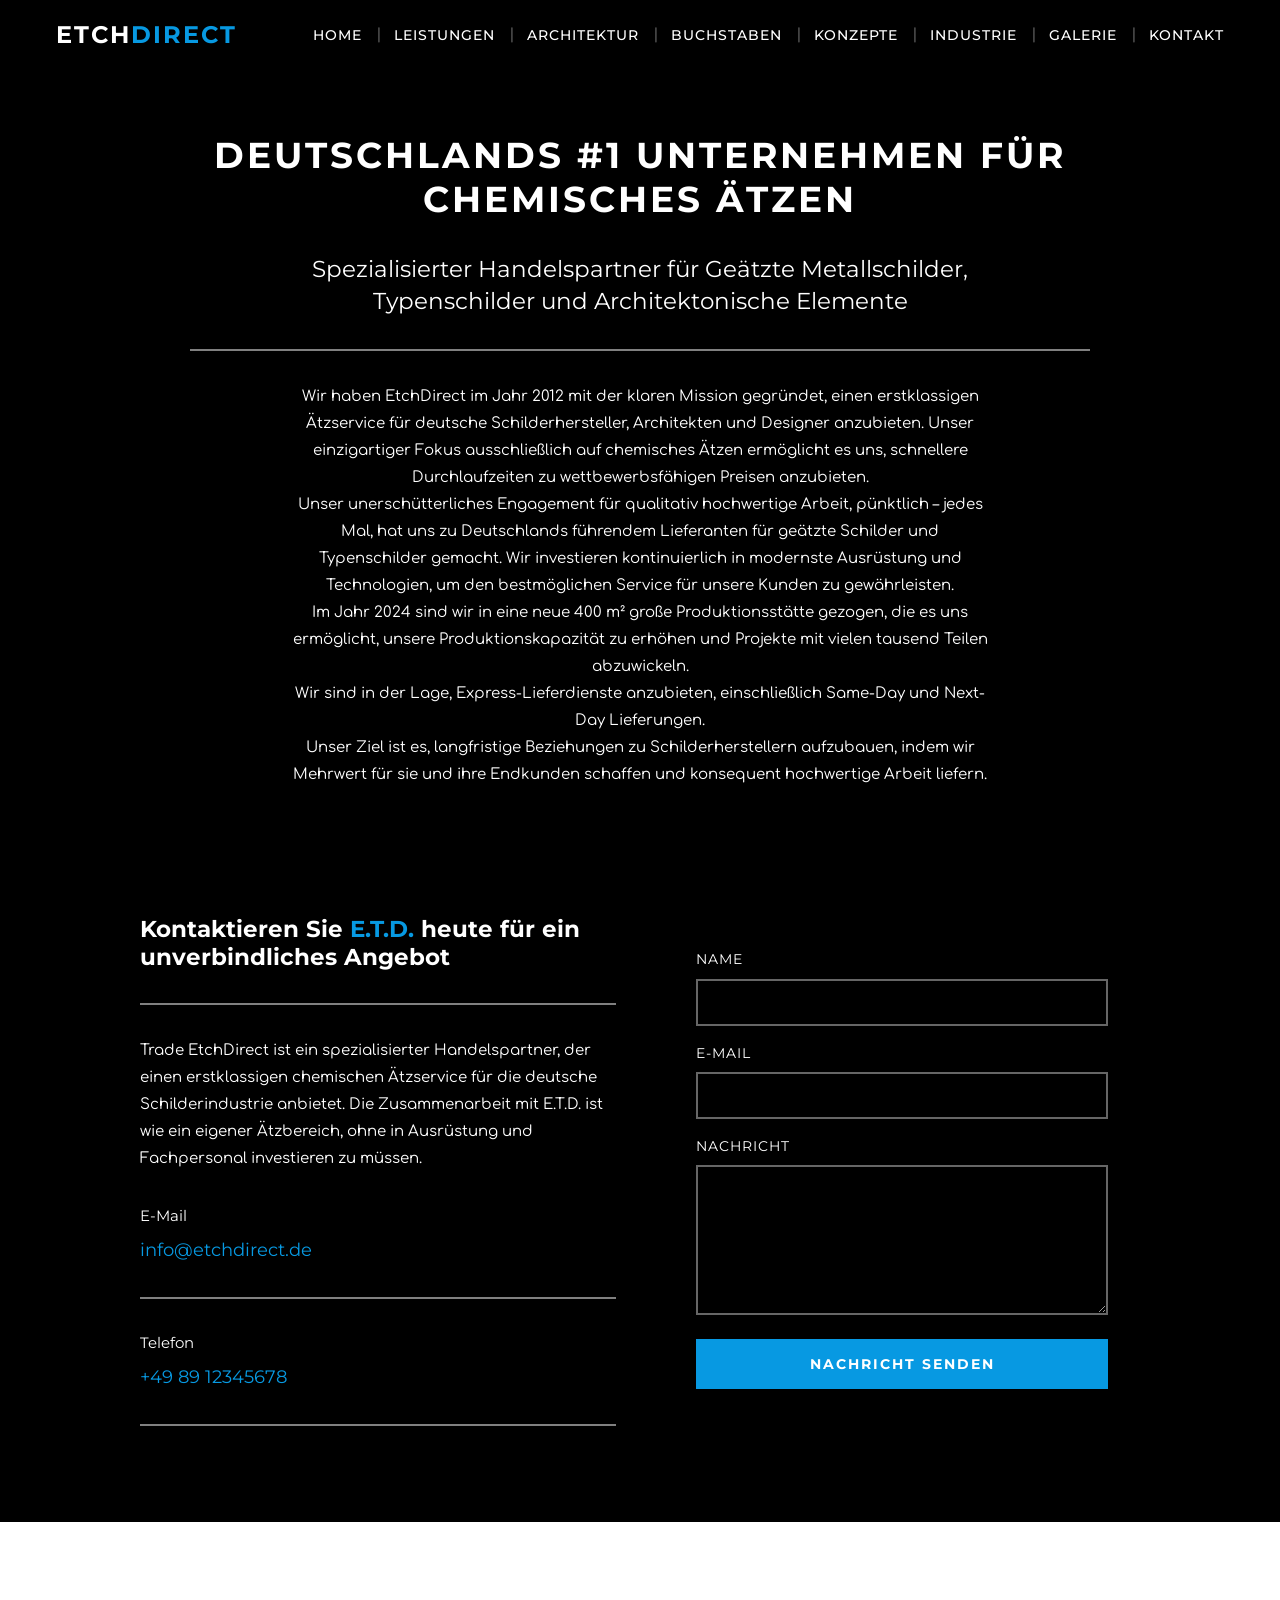
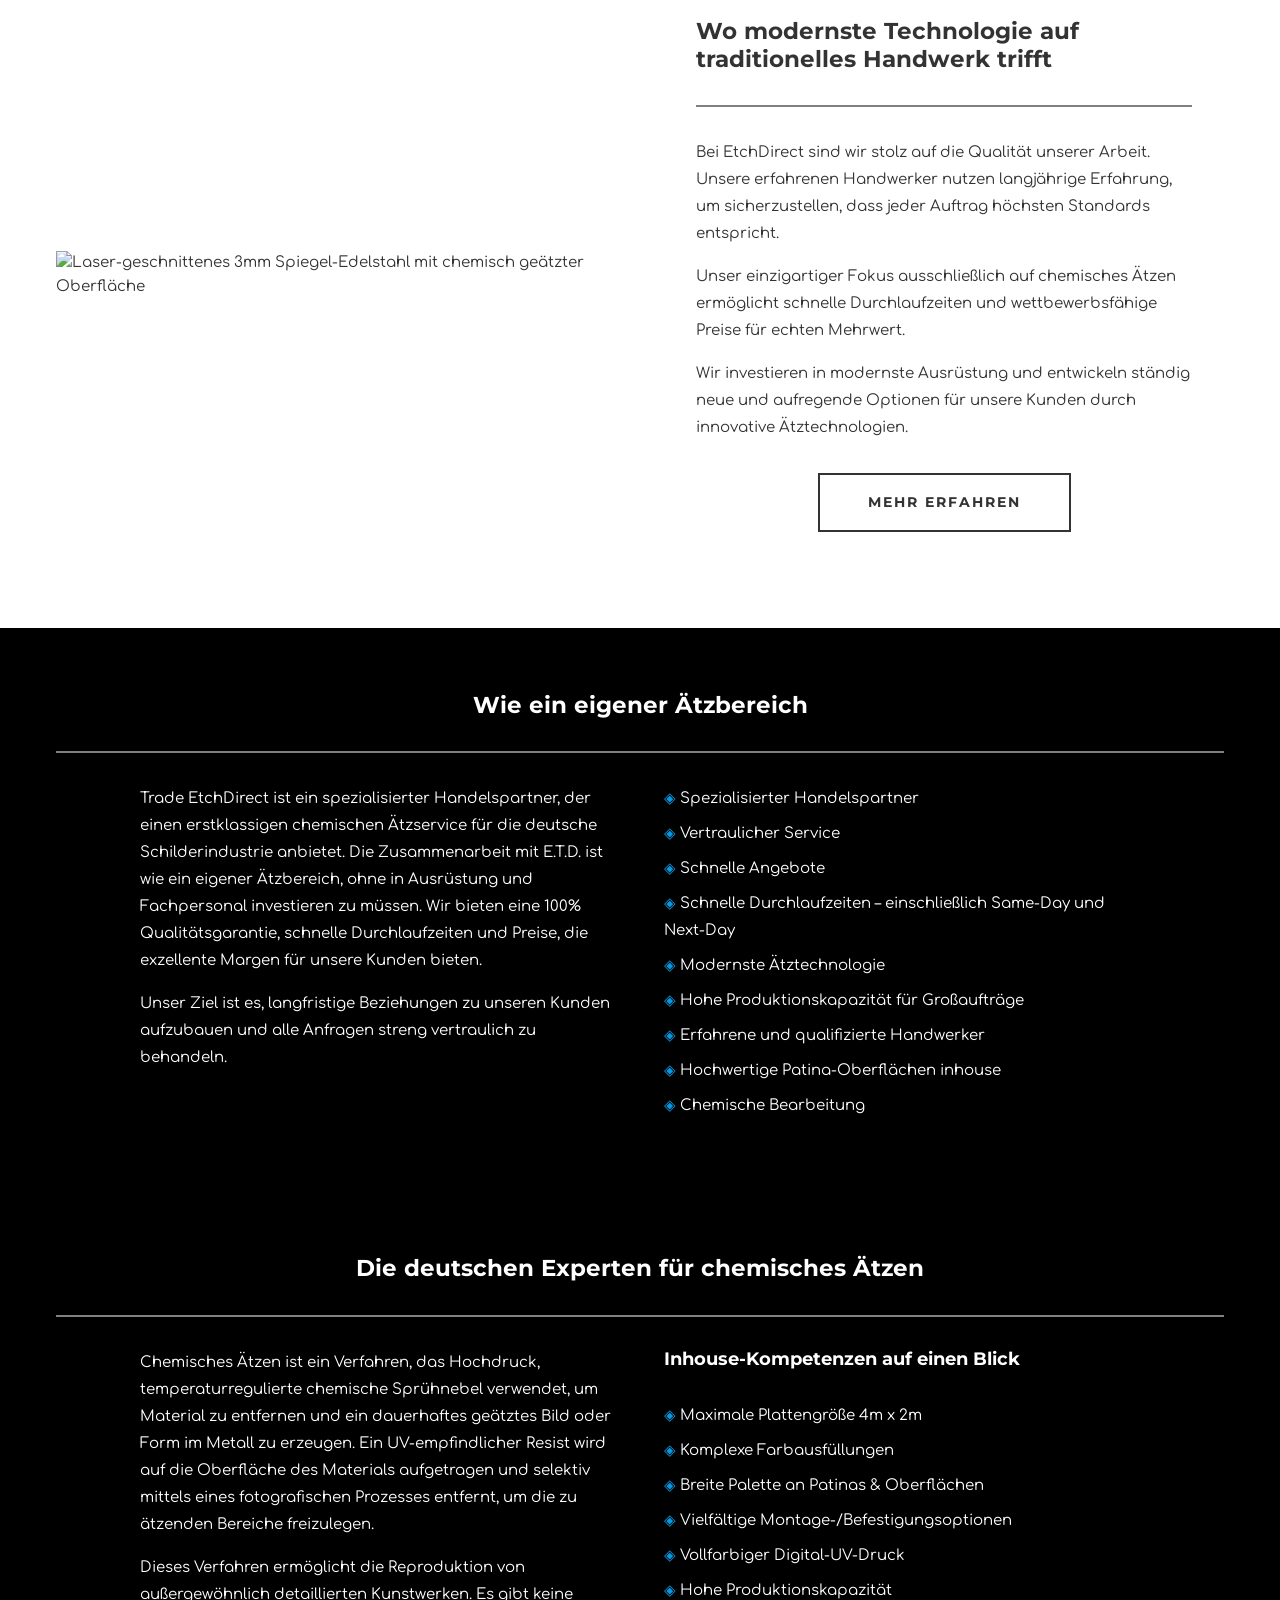
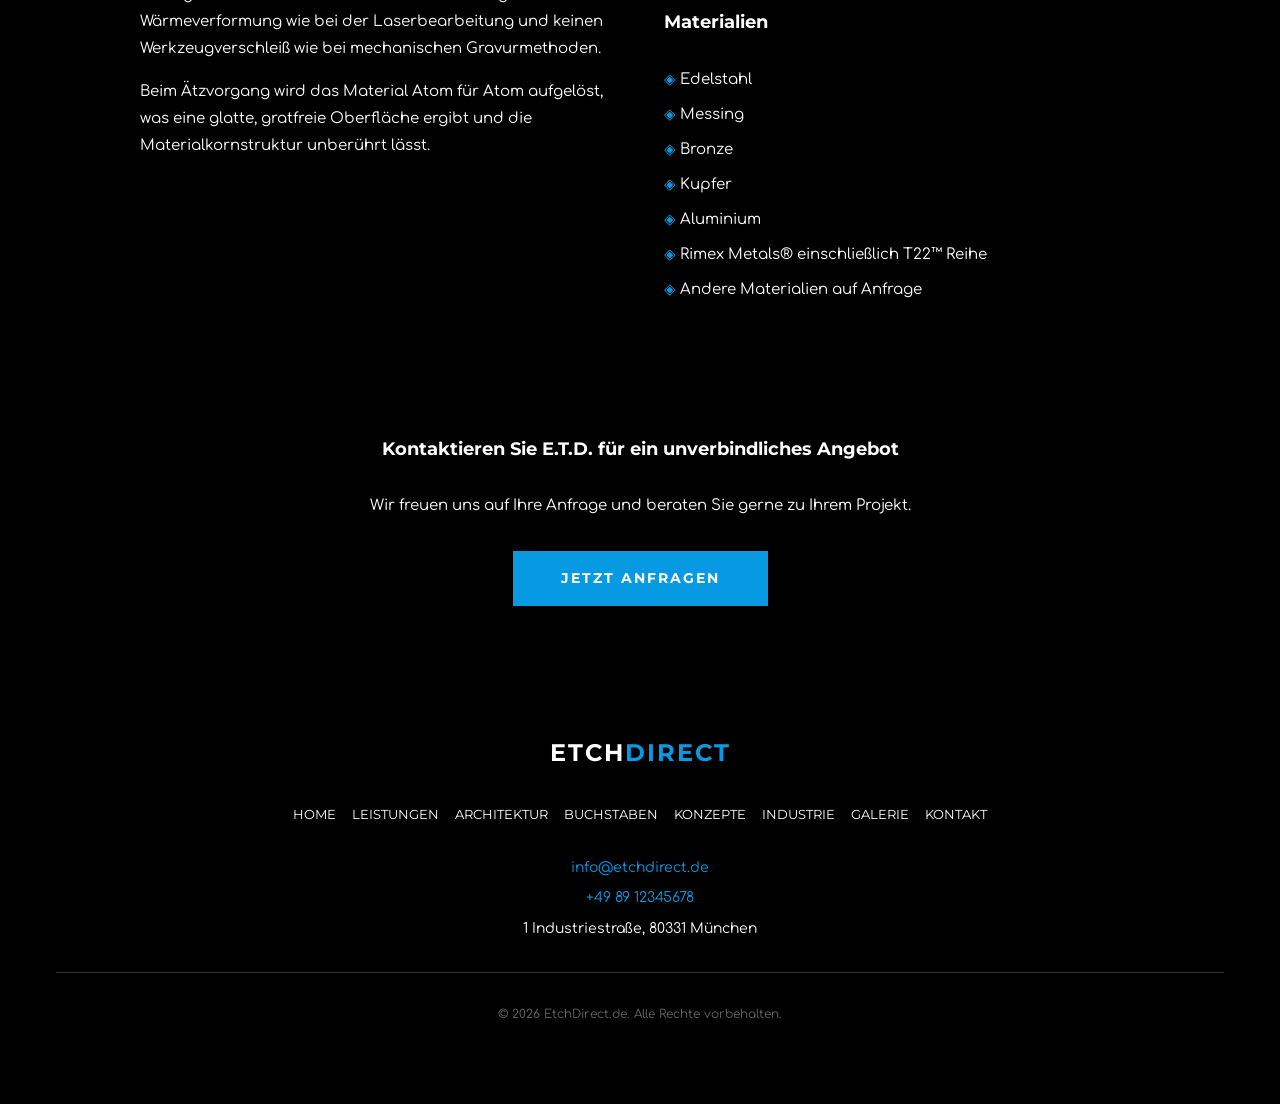
==== commit 5c0eedd7: "Rebuild EtchDirect.de with exact styling matching source site - Fixed color scheme: black background" ====
--- a/index.html
+++ b/index.html
@@ -12,16 +12,21 @@
     <meta property="og:description" content="Ihr zuverlässiger Partner für chemisches Ätzen. Spezialisiert auf geätzte Metallschilder, Beschriftungen und architektonische Elemente.">
     <meta property="og:type" content="website">
     <meta property="og:url" content="https://www.etchdirect.de/">
-    <meta name="twitter:card" content="summary_large_image">
-    <meta name="twitter:title" content="EtchDirect.de - Deutschlands #1 für Chemisches Ätzen">
-    <meta name="twitter:description" content="Ihr zuverlässiger Partner für chemisches Ätzen. Spezialisiert auf geätzte Metallschilder, Beschriftungen und architektonische Elemente.">
     <title>EtchDirect.de - Deutschlands #1 für Chemisches Ätzen</title>
+    
+    <!-- Google Fonts -->
     <link rel="preconnect" href="https://fonts.googleapis.com">
     <link rel="preconnect" href="https://fonts.gstatic.com" crossorigin>
-    <link href="https://fonts.googleapis.com/css2?family=Montserrat:wght@400;500;700&display=swap" rel="stylesheet">
+    <link href="https://fonts.googleapis.com/css2?family=Montserrat:wght@400;500;700&family=Comfortaa:wght@400;500;700&display=swap" rel="stylesheet">
+    
     <link rel="stylesheet" href="styles.css">
 </head>
 <body>
+    <!-- Top Bar (Mobile Only) -->
+    <div class="top-bar">
+        <span class="top-bar__text">Ihr Handelspartner für Chemisches Ätzen – Ausschließlich für den Fachhandel</span>
+    </div>
+
     <!-- Header -->
     <header class="header">
         <div class="container header__inner">
@@ -82,77 +87,61 @@
                 <li class="nav__item"><a href="gallery.html" class="nav__link">Galerie</a></li>
                 <li class="nav__item"><a href="contact.html" class="nav__link">Kontakt</a></li>
             </ul>
-            <div class="social-icons">
-                <a href="mailto:info@etchdirect.de" class="social-icon" aria-label="E-Mail">✉</a>
-                <a href="tel:+498912345678" class="social-icon" aria-label="Telefon">☎</a>
-            </div>
         </nav>
     </header>
 
     <!-- Hero Section -->
     <section class="hero">
-        <h1 class="hero__title">Ihr Partner für Chemisches Ätzen</h1>
-        <p class="hero__tagline">EXKLUSIVER PARTNER FÜR GEWERBLICHE KUNDEN</p>
-        <p class="hero__subtitle">
-            DEUTSCHLANDS #1 UNTERNEHMEN FÜR CHEMISCHES ÄTZEN.<br>
-            SPEZIALISIERTER PARTNER FÜR GEÄTZTE METALLSCHILDER, TYPENSCHILDER UND ARCHITEKTONISCHE ELEMENTE
-        </p>
-        <div style="margin-top: 2rem;">
-            <a href="contact.html" class="btn btn--primary">Kontakt aufnehmen</a>
-        </div>
-    </section>
-
-    <!-- About Section -->
-    <section class="about section--dark">
-        <div class="container">
-            <h2 class="about__title">Über Uns</h2>
-            <div class="about__text">
-                <p>
-                    Wir haben EtchDirect im Jahr 2012 mit dem klaren Ziel gegründet, einen erstklassigen Ätzservice für deutsche Schilderhersteller, Architekten und Designer anzubieten. 
-                    Unser einzigartiger Fokus ausschließlich auf chemisches Ätzen ermöglicht es uns, schnellere Durchlaufzeiten zu wettbewerbsfähigen Preisen anzubieten.
-                </p>
-                <p>
-                    Unser unerschütterliches Engagement für qualitativ hochwertige Arbeit, pünktlich – jedes Mal, hat uns zu Deutschlands führendem Lieferanten für geätzte Schilder und Typenschilder gemacht. 
-                    Wir investieren kontinuierlich in modernste Ausrüstung und Technologien, um den bestmöglichen Service für unsere Kunden zu gewährleisten.
-                </p>
-                <p>
-                    Im Jahr 2024 sind wir in eine neue 400 m² große Produktionsstätte gezogen, die es uns ermöglicht, unsere Produktionskapazität zu erhöhen und Projekte mit vielen tausend Teilen abzuwickeln.
-                </p>
-                <p>
-                    Wir bieten Express-Lieferdienste an, einschließlich Same-Day und Next-Day Lieferungen.
-                </p>
-                <p>
-                    Unser Ziel ist es, langfristige Beziehungen zu Schilderherstellern aufzubauen, indem wir Mehrwert für sie und ihre Endkunden schaffen und konsequent hochwertige Arbeit liefern.
-                </p>
-            </div>
-        </div>
-    </section>
-
-    <!-- Contact CTA Section -->
+        <div class="hero__background"></div>
+        <div class="hero__content">
+            <h1 class="hero__title">Deutschlands #1 Unternehmen für Chemisches Ätzen</h1>
+            <p class="hero__subtitle">Spezialisierter Handelspartner für Geätzte Metallschilder, Typenschilder und Architektonische Elemente</p>
+            <hr class="divider" style="border-color: grey;">
+            <p class="hero__text">
+                Wir haben EtchDirect im Jahr 2012 mit der klaren Mission gegründet, einen erstklassigen Ätzservice für deutsche Schilderhersteller, Architekten und Designer anzubieten. 
+                Unser einzigartiger Fokus ausschließlich auf chemisches Ätzen ermöglicht es uns, schnellere Durchlaufzeiten zu wettbewerbsfähigen Preisen anzubieten.
+            </p>
+            <p class="hero__text">
+                Unser unerschütterliches Engagement für qualitativ hochwertige Arbeit, pünktlich – jedes Mal, hat uns zu Deutschlands führendem Lieferanten für geätzte Schilder und Typenschilder gemacht. 
+                Wir investieren kontinuierlich in modernste Ausrüstung und Technologien, um den bestmöglichen Service für unsere Kunden zu gewährleisten.
+            </p>
+            <p class="hero__text">
+                Im Jahr 2024 sind wir in eine neue 400 m² große Produktionsstätte gezogen, die es uns ermöglicht, unsere Produktionskapazität zu erhöhen und Projekte mit vielen tausend Teilen abzuwickeln.
+            </p>
+            <p class="hero__text">
+                Wir sind in der Lage, Express-Lieferdienste anzubieten, einschließlich Same-Day und Next-Day Lieferungen.
+            </p>
+            <p class="hero__text">
+                Unser Ziel ist es, langfristige Beziehungen zu Schilderherstellern aufzubauen, indem wir Mehrwert für sie und ihre Endkunden schaffen und konsequent hochwertige Arbeit liefern.
+            </p>
+        </div>
+    </section>
+
+    <!-- Contact Section (Side by Side) -->
     <section class="contact">
         <div class="container">
-            <h2 class="contact__title">Kontaktieren Sie uns</h2>
             <div class="contact__grid">
                 <div class="contact__info">
+                    <h2 class="contact__info-title">Kontaktieren Sie <span style="color: var(--color-accent-blue);">E.T.D.</span> heute für ein unverbindliches Angebot</h2>
+                    <hr class="divider">
+                    <p class="contact__info-text">
+                        Trade EtchDirect ist ein spezialisierter Handelspartner, der einen erstklassigen chemischen Ätzservice für die deutsche Schilderindustrie anbietet. 
+                        Die Zusammenarbeit mit E.T.D. ist wie ein eigener Ätzbereich, ohne in Ausrüstung und Fachpersonal investieren zu müssen.
+                    </p>
                     <div class="contact__info-item">
                         <div class="contact__info-label">E-Mail</div>
                         <div class="contact__info-value">
                             <a href="mailto:info@etchdirect.de">info@etchdirect.de</a>
                         </div>
                     </div>
+                    <hr class="divider">
                     <div class="contact__info-item">
                         <div class="contact__info-label">Telefon</div>
                         <div class="contact__info-value">
                             <a href="tel:+498912345678">+49 89 12345678</a>
                         </div>
                     </div>
-                    <div class="contact__info-item">
-                        <div class="contact__info-label">Adresse</div>
-                        <div class="contact__info-value">
-                            1 Industriestraße<br>
-                            80331 München
-                        </div>
-                    </div>
+                    <hr class="divider">
                 </div>
                 
                 <form class="contact-form" action="#" method="POST">
@@ -174,77 +163,102 @@
         </div>
     </section>
 
-    <!-- Features Section -->
-    <section class="features section">
-        <div class="container">
-            <h2 class="features__title">Wo modernste Technologie auf traditionelles Handwerk trifft</h2>
+    <!-- Features Section (Where state of the art meets age old craft) -->
+    <section class="two-col">
+        <div class="container">
+            <div class="two-col__grid">
+                <div class="two-col__image">
+                    <img src="images/laser-cut.jpg" alt="Laser-geschnittenes 3mm Spiegel-Edelstahl mit chemisch geätzter Oberfläche">
+                </div>
+                <div class="two-col__content">
+                    <h2 class="two-col__title">Wo modernste Technologie auf traditionelles Handwerk trifft</h2>
+                    <hr class="divider">
+                    <p class="two-col__text">
+                        Bei EtchDirect sind wir stolz auf die Qualität unserer Arbeit. Unsere erfahrenen Handwerker nutzen langjährige Erfahrung, um sicherzustellen, dass jeder Auftrag höchsten Standards entspricht.
+                    </p>
+                    <p class="two-col__text">
+                        Unser einzigartiger Fokus ausschließlich auf chemisches Ätzen ermöglicht schnelle Durchlaufzeiten und wettbewerbsfähige Preise für echten Mehrwert.
+                    </p>
+                    <p class="two-col__text">
+                        Wir investieren in modernste Ausrüstung und entwickeln ständig neue und aufregende Optionen für unsere Kunden durch innovative Ätztechnologien.
+                    </p>
+                    <div class="text-center mt-2">
+                        <a href="services/chemical-etching.html" class="btn btn--secondary">Mehr erfahren</a>
+                    </div>
+                </div>
+            </div>
+        </div>
+    </section>
+
+    <!-- Benefits Section (Like having your own etching department) -->
+    <section class="benefits">
+        <div class="container">
+            <h2 class="benefits__title">Wie ein eigener Ätzbereich</h2>
             <hr class="divider">
-            <div class="features__grid">
-                <div class="feature-card">
-                    <h3 class="feature-card__title">Qualitätshandwerk</h3>
-                    <p class="feature-card__text">
-                        Bei EtchDirect sind wir stolz auf die Qualität unserer Arbeit. Unsere erfahrenen Handwerker nutzen langjährige Erfahrung, um sicherzustellen, dass jeder Auftrag höchsten Standards entspricht.
-                    </p>
-                </div>
-                <div class="feature-card">
-                    <h3 class="feature-card__title">Schnelle Durchlaufzeiten</h3>
-                    <p class="feature-card__text">
-                        Unser einzigartiger Fokus ausschließlich auf chemisches Ätzen ermöglicht schnelle Durchlaufzeiten und wettbewerbsfähige Preise für echten Mehrwert.
-                    </p>
-                </div>
-                <div class="feature-card">
-                    <h3 class="feature-card__title">Modernste Ausrüstung</h3>
-                    <p class="feature-card__text">
-                        Wir investieren in modernste Ausrüstung und entwickeln ständig neue und aufregende Optionen für unsere Kunden durch innovative Ätztechnologien.
-                    </p>
-                </div>
-            </div>
-            <div class="text-center" style="margin-top: 2rem;">
-                <a href="services/chemical-etching.html" class="btn btn--secondary">Mehr erfahren</a>
-            </div>
-        </div>
-    </section>
-
-    <!-- Like Having Your Own Department Section -->
-    <section class="department-section">
-        <div class="container">
-            <h3 class="department-section__title">Wie ein eigener Ätzbereich</h3>
-            <hr class="divider divider--gold">
-            <ul class="department-list">
-                <li class="department-list__item">Keine Mindestbestellmengen</li>
-                <li class="department-list__item">Keine Werkzeugkosten</li>
-                <li class="department-list__item">Komplexe Muster und Designs möglich</li>
-                <li class="department-list__item">Schnelle Prototypenfertigung</li>
-                <li class="department-list__item">Große Stückzahlen zu wettbewerbsfähigen Preisen</li>
-                <li class="department-list__item">Beratung durch erfahrene Experten</li>
-            </ul>
-        </div>
-    </section>
-
-    <!-- In-House Capabilities -->
-    <section class="capabilities-section">
-        <div class="container">
-            <h3 class="capabilities-section__title">Unsere Inhouse-Kompetenzen</h3>
-            <div class="features__grid">
-                <div class="capability-item">
-                    <div class="capability-item__icon">◆</div>
-                    <h4 class="capability-item__title">Chemisches Ätzen</h4>
-                    <p class="capability-item__text">Präzises Ätzen von Metallen aller Art</p>
-                </div>
-                <div class="capability-item">
-                    <div class="capability-item__icon">◆</div>
-                    <h4 class="capability-item__title">Metall-Patinierung</h4>
-                    <p class="capability-item__text">Kunstvolle Veredelung und Färbung</p>
-                </div>
-                <div class="capability-item">
-                    <div class="capability-item__icon">◆</div>
-                    <h4 class="capability-item__title">Farbausfüllung</h4>
-                    <p class="capability-item__text">Hochwertige Farbapplikation</p>
-                </div>
-                <div class="capability-item">
-                    <div class="capability-item__icon">◆</div>
-                    <h4 class="capability-item__title">Qualitätskontrolle</h4>
-                    <p class="capability-item__text">Jedes Teil wird geprüft</p>
+            <div class="benefits__grid">
+                <div class="benefits__text">
+                    <p>
+                        Trade EtchDirect ist ein spezialisierter Handelspartner, der einen erstklassigen chemischen Ätzservice für die deutsche Schilderindustrie anbietet. 
+                        Die Zusammenarbeit mit E.T.D. ist wie ein eigener Ätzbereich, ohne in Ausrüstung und Fachpersonal investieren zu müssen. 
+                        Wir bieten eine 100% Qualitätsgarantie, schnelle Durchlaufzeiten und Preise, die exzellente Margen für unsere Kunden bieten.
+                    </p>
+                    <p>
+                        Unser Ziel ist es, langfristige Beziehungen zu unseren Kunden aufzubauen und alle Anfragen streng vertraulich zu behandeln.
+                    </p>
+                </div>
+                <ul class="benefits__list">
+                    <li>Spezialisierter Handelspartner</li>
+                    <li>Vertraulicher Service</li>
+                    <li>Schnelle Angebote</li>
+                    <li>Schnelle Durchlaufzeiten – einschließlich Same-Day und Next-Day</li>
+                    <li>Modernste Ätztechnologie</li>
+                    <li>Hohe Produktionskapazität für Großaufträge</li>
+                    <li>Erfahrene und qualifizierte Handwerker</li>
+                    <li>Hochwertige Patina-Oberflächen inhouse</li>
+                    <li>Chemische Bearbeitung</li>
+                </ul>
+            </div>
+        </div>
+    </section>
+
+    <!-- Capabilities Section (The UK's chemical etching experts) -->
+    <section class="capabilities">
+        <div class="container">
+            <h2 class="capabilities__title">Die deutschen Experten für chemisches Ätzen</h2>
+            <hr class="divider">
+            <div class="capabilities__grid">
+                <div class="capabilities__description">
+                    <p class="benefits__text" style="color: white;">
+                        Chemisches Ätzen ist ein Verfahren, das Hochdruck, temperaturregulierte chemische Sprühnebel verwendet, um Material zu entfernen und ein dauerhaftes geätztes Bild oder Form im Metall zu erzeugen. 
+                        Ein UV-empfindlicher Resist wird auf die Oberfläche des Materials aufgetragen und selektiv mittels eines fotografischen Prozesses entfernt, um die zu ätzenden Bereiche freizulegen.
+                    </p>
+                    <p class="benefits__text" style="color: white;">
+                        Dieses Verfahren ermöglicht die Reproduktion von außergewöhnlich detaillierten Kunstwerken. Es gibt keine Wärmeverformung wie bei der Laserbearbeitung und keinen Werkzeugverschleiß wie bei mechanischen Gravurmethoden.
+                    </p>
+                    <p class="benefits__text" style="color: white;">
+                        Beim Ätzvorgang wird das Material Atom für Atom aufgelöst, was eine glatte, gratfreie Oberfläche ergibt und die Materialkornstruktur unberührt lässt.
+                    </p>
+                </div>
+                <div class="capabilities__list-section">
+                    <h3 class="capabilities-light__title" style="color: white;">Inhouse-Kompetenzen auf einen Blick</h3>
+                    <ul class="capabilities__list">
+                        <li>Maximale Plattengröße 4m x 2m</li>
+                        <li>Komplexe Farbausfüllungen</li>
+                        <li>Breite Palette an Patinas & Oberflächen</li>
+                        <li>Vielfältige Montage-/Befestigungsoptionen</li>
+                        <li>Vollfarbiger Digital-UV-Druck</li>
+                        <li>Hohe Produktionskapazität</li>
+                    </ul>
+                    <h3 class="capabilities-light__title" style="color: white;">Materialien</h3>
+                    <ul class="capabilities__list">
+                        <li>Edelstahl</li>
+                        <li>Messing</li>
+                        <li>Bronze</li>
+                        <li>Kupfer</li>
+                        <li>Aluminium</li>
+                        <li>Rimex Metals® einschließlich T22™ Reihe</li>
+                        <li>Andere Materialien auf Anfrage</li>
+                    </ul>
                 </div>
             </div>
         </div>
@@ -293,42 +307,26 @@
         const menuToggle = document.querySelector('.menu-toggle');
         const navMobile = document.querySelector('.nav--mobile');
         
-        menuToggle.addEventListener('click', function() {
-            this.classList.toggle('active');
-            navMobile.classList.toggle('active');
-            document.body.style.overflow = navMobile.classList.contains('active') ? 'hidden' : '';
-            
-            const isExpanded = this.getAttribute('aria-expanded') === 'true';
-            this.setAttribute('aria-expanded', !isExpanded);
-            this.setAttribute('aria-label', isExpanded ? 'Menü öffnen' : 'Menü schließen');
-        });
-
-        // Close mobile menu when clicking a link
-        document.querySelectorAll('.nav--mobile .nav__link').forEach(link => {
-            link.addEventListener('click', () => {
-                menuToggle.classList.remove('active');
-                navMobile.classList.remove('active');
-                document.body.style.overflow = '';
+        if (menuToggle && navMobile) {
+            menuToggle.addEventListener('click', function() {
+                this.classList.toggle('active');
+                navMobile.classList.toggle('active');
+                document.body.style.overflow = navMobile.classList.contains('active') ? 'hidden' : '';
+                
+                const isExpanded = this.getAttribute('aria-expanded') === 'true';
+                this.setAttribute('aria-expanded', !isExpanded);
+                this.setAttribute('aria-label', isExpanded ? 'Menü öffnen' : 'Menü schließen');
             });
-        });
-
-        // Fade-in animation on scroll
-        const fadeElements = document.querySelectorAll('.feature-card, .capability-item');
-        
-        const observerOptions = {
-            threshold: 0.1,
-            rootMargin: '0px 0px -50px 0px'
-        };
-
-        const observer = new IntersectionObserver((entries) => {
-            entries.forEach(entry => {
-                if (entry.isIntersecting) {
-                    entry.target.classList.add('visible');
-                }
+
+            // Close mobile menu when clicking a link
+            document.querySelectorAll('.nav--mobile .nav__link').forEach(link => {
+                link.addEventListener('click', () => {
+                    menuToggle.classList.remove('active');
+                    navMobile.classList.remove('active');
+                    document.body.style.overflow = '';
+                });
             });
-        }, observerOptions);
-
-        fadeElements.forEach(el => observer.observe(el));
+        }
     </script>
 </body>
 </html>
--- a/styles.css
+++ b/styles.css
@@ -1,4 +1,5 @@
 /* EtchDirect.de - German Chemical Etching Website Styles */
+/* Matched exactly to source site styling */
 
 /* ========================================
    CSS Variables / Color Palette
@@ -10,12 +11,10 @@
     --color-grey-dark: #333333;
     --color-grey: #666666;
     --color-grey-light: #f5f5f5;
-    --color-gold: #D4AF37;
-    --color-gold-dark: #B8860B;
-    --color-divider: #cccccc;
+    --color-divider: grey;
     
     --font-primary: 'Montserrat', Arial, sans-serif;
-    --font-body: 'Montserrat', Arial, sans-serif;
+    --font-body: 'Comfortaa', 'Montserrat Fallback', Arial, sans-serif;
     
     --spacing-xs: 0.5rem;
     --spacing-sm: 1rem;
@@ -43,7 +42,7 @@
 
 body {
     font-family: var(--font-body);
-    font-size: 1rem;
+    font-size: 15px;
     line-height: 1.6;
     color: var(--color-grey-dark);
     background-color: var(--color-white);
@@ -63,22 +62,25 @@
 }
 
 a:hover {
-    color: var(--color-gold);
+    color: var(--color-accent-blue);
+    text-decoration: underline;
 }
 
 h1, h2, h3, h4, h5, h6 {
+    font-family: var(--font-primary);
     font-weight: 700;
     line-height: 1.2;
     margin-bottom: var(--spacing-sm);
 }
 
-h1 { font-size: 2.25rem; }
-h2 { font-size: 1.875rem; }
-h3 { font-size: 1.5rem; }
-h4 { font-size: 1.25rem; }
+h1 { font-size: 23px; }
+h2 { font-size: 20px; }
+h3 { font-size: 18px; }
+h4 { font-size: 16px; }
 
 p {
     margin-bottom: var(--spacing-sm);
+    font-size: 15px;
 }
 
 /* ========================================
@@ -102,6 +104,21 @@
 
 .section--grey {
     background-color: var(--color-grey-light);
+    color: var(--color-grey-dark);
+}
+
+.section--white {
+    background-color: var(--color-white);
+    color: var(--color-grey-dark);
+}
+
+/* ========================================
+   Dividers
+   ======================================== */
+.divider {
+    border: none;
+    border-top: 2px solid var(--color-divider);
+    margin: var(--spacing-md) 0;
 }
 
 /* ========================================
@@ -122,11 +139,13 @@
 }
 
 .logo {
+    font-family: var(--font-primary);
     font-size: 1.5rem;
     font-weight: 700;
-    color: var(--color-gold);
+    color: var(--color-white);
     text-transform: uppercase;
     letter-spacing: 2px;
+    text-decoration: none;
 }
 
 .logo span {
@@ -136,12 +155,19 @@
 /* Desktop Navigation */
 .nav {
     display: none;
+}
+
+@media (min-width: 768px) {
+    .nav {
+        display: block;
+    }
 }
 
 .nav__list {
     list-style: none;
     display: flex;
     gap: var(--spacing-md);
+    align-items: center;
 }
 
 .nav__item {
@@ -150,16 +176,29 @@
 
 .nav__link {
     color: var(--color-white);
-    font-size: 0.875rem;
+    font-family: var(--font-primary);
+    font-size: 14px;
     font-weight: 500;
     text-transform: uppercase;
     letter-spacing: 1px;
     padding: var(--spacing-xs) 0;
     display: block;
+    text-decoration: none;
 }
 
 .nav__link:hover {
-    color: var(--color-gold);
+    color: var(--color-accent-blue);
+    text-decoration: none;
+}
+
+/* Pipe separator between nav items */
+.nav__item:not(:last-child)::after {
+    content: '|';
+    color: var(--color-grey);
+    position: absolute;
+    right: calc(-1 * var(--spacing-md) / 2 - 4px);
+    top: 50%;
+    transform: translateY(-50%);
 }
 
 /* Dropdown */
@@ -174,6 +213,7 @@
     transform: translateY(10px);
     transition: all var(--transition-fast);
     z-index: 100;
+    border-top: 2px solid var(--color-accent-blue);
 }
 
 .nav__item:hover .nav__dropdown {
@@ -186,13 +226,16 @@
     display: block;
     padding: var(--spacing-xs) var(--spacing-sm);
     color: var(--color-white);
-    font-size: 0.875rem;
+    font-family: var(--font-primary);
+    font-size: 13px;
     border-bottom: 1px solid var(--color-grey-dark);
+    text-decoration: none;
 }
 
 .nav__dropdown-link:hover {
-    background-color: var(--color-gold);
-    color: var(--color-black);
+    background-color: var(--color-accent-blue);
+    color: var(--color-white);
+    text-decoration: none;
 }
 
 /* Mobile Menu Toggle */
@@ -208,11 +251,17 @@
     padding: 0;
 }
 
+@media (min-width: 768px) {
+    .menu-toggle {
+        display: none;
+    }
+}
+
 .menu-toggle__bar {
     display: block;
     width: 100%;
     height: 3px;
-    background-color: var(--color-gold);
+    background-color: var(--color-white);
     transition: all var(--transition-fast);
 }
 
@@ -256,10 +305,17 @@
     flex-direction: column;
     align-items: center;
     gap: var(--spacing-md);
+    list-style: none;
 }
 
 .nav--mobile .nav__link {
     font-size: 1.5rem;
+    color: var(--color-white);
+    text-decoration: none;
+}
+
+.nav--mobile .nav__item::after {
+    display: none;
 }
 
 /* Social Icons */
@@ -273,76 +329,267 @@
     color: var(--color-white);
     font-size: 1.25rem;
     transition: color var(--transition-fast);
+    text-decoration: none;
 }
 
 .social-icon:hover {
-    color: var(--color-gold);
+    color: var(--color-accent-blue);
+}
+
+/* ========================================
+   Top Bar (Mobile Only)
+   ======================================== */
+.top-bar {
+    background-color: var(--color-black);
+    color: var(--color-white);
+    text-align: center;
+    padding: var(--spacing-sm);
+    display: block;
+}
+
+@media (min-width: 768px) {
+    .top-bar {
+        display: none;
+    }
+}
+
+.top-bar__text {
+    font-family: var(--font-primary);
+    font-size: 14px;
+    font-weight: 500;
+    text-transform: uppercase;
+    letter-spacing: 1px;
 }
 
 /* ========================================
    Hero Section
    ======================================== */
 .hero {
+    position: relative;
     background-color: var(--color-black);
     color: var(--color-white);
     text-align: center;
     padding: var(--spacing-xl) var(--spacing-sm);
-    min-height: 80vh;
+    min-height: 70vh;
     display: flex;
     flex-direction: column;
     justify-content: center;
     align-items: center;
+    background-size: cover;
+    background-position: center;
+    background-repeat: no-repeat;
+}
+
+.hero__background {
+    position: absolute;
+    top: 0;
+    left: 0;
+    width: 100%;
+    height: 100%;
+    background-image: url('images/hero-bg.png');
+    background-size: cover;
+    background-position: center;
+    opacity: 0.6;
+    z-index: 0;
+}
+
+.hero__content {
+    position: relative;
+    z-index: 1;
+    max-width: 900px;
 }
 
 .hero__title {
-    font-size: 2.5rem;
+    font-family: var(--font-primary);
+    font-size: 36px;
     font-weight: 700;
     text-transform: uppercase;
     letter-spacing: 3px;
     margin-bottom: var(--spacing-md);
-    color: var(--color-gold);
+    color: var(--color-white);
 }
 
 .hero__subtitle {
-    font-size: 1.125rem;
+    font-family: var(--font-primary);
+    font-size: 23px;
     max-width: 800px;
     margin: 0 auto var(--spacing-md);
+    line-height: 1.4;
+}
+
+.hero__text {
+    font-family: var(--font-body);
+    font-size: 15px;
+    max-width: 700px;
+    margin: 0 auto;
     line-height: 1.8;
-}
-
-.hero__tagline {
-    font-size: 1rem;
-    color: var(--color-grey);
-    margin-bottom: var(--spacing-lg);
-}
-
-/* ========================================
-   About Section
+    color: var(--color-white);
+}
+
+/* ========================================
+   About / Intro Section
    ======================================== */
 .about {
     padding: var(--spacing-xl) var(--spacing-sm);
     background-color: var(--color-black);
     color: var(--color-white);
+    text-align: center;
 }
 
 .about__title {
-    font-size: 2rem;
-    color: var(--color-gold);
-    text-align: center;
-    margin-bottom: var(--spacing-md);
+    font-family: var(--font-primary);
+    font-size: 23px;
+    text-align: center;
+    margin-bottom: var(--spacing-md);
+    color: var(--color-white);
 }
 
 .about__text {
     max-width: 900px;
     margin: 0 auto;
-    text-align: center;
-    font-size: 1rem;
+    text-align: left;
+    font-family: var(--font-body);
+    font-size: 15px;
     line-height: 1.8;
     color: var(--color-white);
 }
 
 .about__text p {
     margin-bottom: var(--spacing-md);
+    color: var(--color-white);
+}
+
+/* ========================================
+   Contact Section
+   ======================================== */
+.contact {
+    padding: var(--spacing-xl) var(--spacing-sm);
+    background-color: var(--color-black);
+    color: var(--color-white);
+}
+
+.contact__grid {
+    display: grid;
+    grid-template-columns: 1fr;
+    gap: var(--spacing-lg);
+    max-width: 1000px;
+    margin: 0 auto;
+}
+
+@media (min-width: 768px) {
+    .contact__grid {
+        grid-template-columns: 1fr 1fr;
+    }
+}
+
+.contact__info {
+    text-align: center;
+}
+
+@media (min-width: 768px) {
+    .contact__info {
+        text-align: left;
+    }
+}
+
+.contact__info-title {
+    font-family: var(--font-primary);
+    font-size: 23px;
+    color: var(--color-white);
+    margin-bottom: var(--spacing-md);
+}
+
+.contact__info-text {
+    font-family: var(--font-body);
+    font-size: 15px;
+    color: var(--color-white);
+    margin-bottom: var(--spacing-md);
+    line-height: 1.8;
+}
+
+.contact__info-item {
+    margin-bottom: var(--spacing-md);
+}
+
+.contact__info-label {
+    font-family: var(--font-primary);
+    font-size: 15px;
+    color: var(--color-white);
+    margin-bottom: var(--spacing-xs);
+}
+
+.contact__info-value {
+    font-family: var(--font-primary);
+    font-size: 18px;
+    color: var(--color-white);
+}
+
+.contact__info-value a {
+    color: var(--color-accent-blue);
+}
+
+/* ========================================
+   Contact Form
+   ======================================== */
+.contact-form {
+    background-color: var(--color-black);
+    padding: var(--spacing-md);
+}
+
+.form-group {
+    margin-bottom: var(--spacing-sm);
+}
+
+.form-label {
+    display: block;
+    font-family: var(--font-primary);
+    font-size: 14px;
+    color: var(--color-white);
+    margin-bottom: var(--spacing-xs);
+    text-transform: uppercase;
+    letter-spacing: 1px;
+}
+
+.form-input,
+.form-textarea {
+    width: 100%;
+    padding: 0.75rem;
+    font-family: var(--font-primary);
+    font-size: 15px;
+    border: 2px solid var(--color-grey);
+    background-color: var(--color-black);
+    color: var(--color-white);
+    transition: border-color var(--transition-fast);
+}
+
+.form-input:focus,
+.form-textarea:focus {
+    outline: none;
+    border-color: var(--color-accent-blue);
+}
+
+.form-textarea {
+    min-height: 150px;
+    resize: vertical;
+}
+
+.form-button {
+    width: 100%;
+    padding: 1rem;
+    font-family: var(--font-primary);
+    font-size: 14px;
+    font-weight: 700;
+    text-transform: uppercase;
+    letter-spacing: 2px;
+    background-color: var(--color-accent-blue);
+    color: var(--color-white);
+    border: none;
+    cursor: pointer;
+    transition: background-color var(--transition-fast);
+}
+
+.form-button:hover {
+    background-color: #0588c4;
 }
 
 /* ========================================
@@ -350,13 +597,15 @@
    ======================================== */
 .features {
     padding: var(--spacing-xl) var(--spacing-sm);
+    background-color: var(--color-white);
 }
 
 .features__title {
-    font-size: 1.5rem;
-    text-align: center;
-    color: var(--color-grey-dark);
-    margin-bottom: var(--spacing-lg);
+    font-family: var(--font-primary);
+    font-size: 23px;
+    text-align: center;
+    color: var(--color-grey-dark);
+    margin-bottom: var(--spacing-md);
 }
 
 .features__grid {
@@ -367,41 +616,105 @@
     margin: 0 auto;
 }
 
+@media (min-width: 768px) {
+    .features__grid {
+        grid-template-columns: 1fr 1fr;
+    }
+}
+
+@media (min-width: 1024px) {
+    .features__grid {
+        grid-template-columns: 1fr 1fr 1fr;
+    }
+}
+
 .feature-card {
     padding: var(--spacing-md);
-    background-color: var(--color-grey-light);
-    border-left: 4px solid var(--color-gold);
+    text-align: center;
 }
 
 .feature-card__title {
-    font-size: 1.25rem;
+    font-family: var(--font-primary);
+    font-size: 16px;
     color: var(--color-grey-dark);
     margin-bottom: var(--spacing-sm);
 }
 
 .feature-card__text {
-    color: var(--color-grey);
-    font-size: 0.9375rem;
+    font-family: var(--font-body);
+    font-size: 15px;
+    color: var(--color-grey-dark);
     line-height: 1.7;
 }
 
 /* ========================================
-   Contact Section
-   ======================================== */
-.contact {
+   Two Column Section (Features/Image)
+   ======================================== */
+.two-col {
     padding: var(--spacing-xl) var(--spacing-sm);
-    background-color: var(--color-black);
-    color: var(--color-white);
-}
-
-.contact__title {
-    font-size: 2rem;
-    color: var(--color-gold);
-    text-align: center;
-    margin-bottom: var(--spacing-lg);
-}
-
-.contact__grid {
+    background-color: var(--color-white);
+}
+
+.two-col__grid {
+    display: grid;
+    grid-template-columns: 1fr;
+    gap: var(--spacing-lg);
+    max-width: 1200px;
+    margin: 0 auto;
+    align-items: center;
+}
+
+@media (min-width: 768px) {
+    .two-col__grid {
+        grid-template-columns: 1fr 1fr;
+    }
+}
+
+.two-col__image {
+    width: 100%;
+}
+
+.two-col__image img {
+    width: 100%;
+    height: auto;
+}
+
+.two-col__content {
+    padding: var(--spacing-md);
+}
+
+.two-col__title {
+    font-family: var(--font-primary);
+    font-size: 23px;
+    color: var(--color-grey-dark);
+    margin-bottom: var(--spacing-md);
+}
+
+.two-col__text {
+    font-family: var(--font-body);
+    font-size: 15px;
+    color: var(--color-grey-dark);
+    line-height: 1.8;
+}
+
+/* ========================================
+   Benefits Section
+   ======================================== */
+.benefits {
+    padding: var(--spacing-xl) var(--spacing-sm);
+    background-color: var(--color-black);
+    color: var(--color-white);
+}
+
+.benefits__title {
+    font-family: var(--font-primary);
+    font-size: 23px;
+    color: var(--color-white);
+    text-align: center;
+    margin-bottom: var(--spacing-md);
+}
+
+.benefits__grid {
     display: grid;
     grid-template-columns: 1fr;
     gap: var(--spacing-lg);
@@ -409,284 +722,177 @@
     margin: 0 auto;
 }
 
-.contact__info {
-    text-align: center;
-}
-
-.contact__info-item {
-    margin-bottom: var(--spacing-md);
-}
-
-.contact__info-label {
-    font-size: 0.875rem;
-    color: var(--color-grey);
-    text-transform: uppercase;
-    letter-spacing: 1px;
+@media (min-width: 768px) {
+    .benefits__grid {
+        grid-template-columns: 1fr 1fr;
+    }
+}
+
+.benefits__text {
+    font-family: var(--font-body);
+    font-size: 15px;
+    color: var(--color-white);
+    line-height: 1.8;
+}
+
+.benefits__list {
+    list-style: none;
+    font-family: var(--font-body);
+    font-size: 15px;
+    color: var(--color-white);
+    line-height: 1.8;
+}
+
+.benefits__list li {
     margin-bottom: var(--spacing-xs);
 }
 
-.contact__info-value {
-    font-size: 1.25rem;
-    color: var(--color-white);
-}
-
-.contact__info-value a {
-    color: var(--color-accent-blue);
-}
-
-.contact__info-value a:hover {
-    color: var(--color-gold);
-}
-
-/* ========================================
-   Contact Form
-   ======================================== */
-.contact-form {
-    background-color: var(--color-grey-dark);
-    padding: var(--spacing-md);
-    border-radius: 8px;
-}
-
-.form-group {
-    margin-bottom: var(--spacing-sm);
-}
-
-.form-label {
-    display: block;
-    font-size: 0.875rem;
-    color: var(--color-white);
+.benefits__list li::before {
+    content: '◈ ';
+    color: var(--color-accent-blue);
+}
+
+/* ========================================
+   Capabilities Section
+   ======================================== */
+.capabilities {
+    padding: var(--spacing-xl) var(--spacing-sm);
+    background-color: var(--color-black);
+    color: var(--color-white);
+}
+
+.capabilities__title {
+    font-family: var(--font-primary);
+    font-size: 23px;
+    color: var(--color-white);
+    text-align: center;
+    margin-bottom: var(--spacing-md);
+}
+
+.capabilities__grid {
+    display: grid;
+    grid-template-columns: 1fr;
+    gap: var(--spacing-lg);
+    max-width: 1000px;
+    margin: 0 auto;
+}
+
+@media (min-width: 768px) {
+    .capabilities__grid {
+        grid-template-columns: 1fr 1fr;
+    }
+}
+
+.capabilities__list {
+    list-style: none;
+    font-family: var(--font-body);
+    font-size: 15px;
+    color: var(--color-white);
+    line-height: 1.8;
+}
+
+.capabilities__list li {
     margin-bottom: var(--spacing-xs);
-    text-transform: uppercase;
-    letter-spacing: 1px;
-}
-
-.form-input,
-.form-textarea {
-    width: 100%;
-    padding: 0.75rem;
-    font-size: 1rem;
-    font-family: var(--font-body);
-    border: 2px solid var(--color-grey);
-    background-color: var(--color-black);
-    color: var(--color-white);
-    border-radius: 4px;
-    transition: border-color var(--transition-fast);
-}
-
-.form-input:focus,
-.form-textarea:focus {
-    outline: none;
-    border-color: var(--color-gold);
-}
-
-.form-textarea {
-    min-height: 150px;
-    resize: vertical;
-}
-
-.form-button {
-    width: 100%;
-    padding: 1rem;
-    font-size: 1rem;
+}
+
+.capabilities__list li::before {
+    content: '◈ ';
+    color: var(--color-accent-blue);
+}
+
+/* ========================================
+   Capabilities Light Section
+   ======================================== */
+.capabilities-light {
+    padding: var(--spacing-xl) var(--spacing-sm);
+    background-color: var(--color-white);
+    color: var(--color-grey-dark);
+}
+
+.capabilities-light__title {
+    font-family: var(--font-primary);
+    font-size: 18px;
+    color: var(--color-grey-dark);
+    margin-bottom: var(--spacing-md);
+}
+
+.capabilities-light__list {
+    list-style: none;
+    font-family: var(--font-body);
+    font-size: 15px;
+    color: var(--color-grey-dark);
+    line-height: 1.8;
+}
+
+.capabilities-light__list li {
+    margin-bottom: var(--spacing-xs);
+}
+
+.capabilities-light__list li::before {
+    content: '◈ ';
+    color: var(--color-accent-blue);
+}
+
+/* ========================================
+   CTA Section
+   ======================================== */
+.cta {
+    padding: var(--spacing-xl) var(--spacing-sm);
+    background-color: var(--color-black);
+    color: var(--color-white);
+    text-align: center;
+}
+
+.cta__title {
+    font-family: var(--font-primary);
+    font-size: 18px;
+    color: var(--color-white);
+    margin-bottom: var(--spacing-md);
+}
+
+.cta__text {
+    font-family: var(--font-body);
+    font-size: 15px;
+    color: var(--color-white);
+    margin-bottom: var(--spacing-md);
+    line-height: 1.8;
+}
+
+.cta__button {
+    display: inline-block;
+    padding: var(--spacing-sm) var(--spacing-lg);
+    font-family: var(--font-primary);
+    font-size: 14px;
     font-weight: 700;
     text-transform: uppercase;
     letter-spacing: 2px;
-    background-color: var(--color-gold);
-    color: var(--color-black);
-    border: none;
-    border-radius: 4px;
-    cursor: pointer;
+    background-color: var(--color-accent-blue);
+    color: var(--color-white);
+    text-decoration: none;
     transition: background-color var(--transition-fast);
 }
 
-.form-button:hover {
-    background-color: var(--color-gold-dark);
-}
-
-/* ========================================
-   Services Section
-   ======================================== */
-.services-grid {
-    display: grid;
-    grid-template-columns: 1fr;
-    gap: var(--spacing-md);
-}
-
-.service-card {
-    padding: var(--spacing-lg);
-    background-color: var(--color-grey-light);
-    text-align: center;
-    transition: transform var(--transition-fast), box-shadow var(--transition-fast);
-}
-
-.service-card:hover {
-    transform: translateY(-5px);
-    box-shadow: 0 10px 30px rgba(0, 0, 0, 0.1);
-}
-
-.service-card__icon {
-    font-size: 3rem;
-    color: var(--color-gold);
-    margin-bottom: var(--spacing-sm);
-}
-
-.service-card__title {
-    font-size: 1.5rem;
-    color: var(--color-grey-dark);
-    margin-bottom: var(--spacing-sm);
-}
-
-.service-card__text {
-    color: var(--color-grey);
-    font-size: 0.9375rem;
-    line-height: 1.7;
-}
-
-/* ========================================
-   Gallery Section
-   ======================================== */
-.gallery-grid {
-    display: grid;
-    grid-template-columns: repeat(2, 1fr);
-    gap: var(--spacing-sm);
-}
-
-.gallery-item {
-    position: relative;
-    overflow: hidden;
-    aspect-ratio: 1;
-    background-color: var(--color-grey-light);
-}
-
-.gallery-item img {
-    width: 100%;
-    height: 100%;
-    object-fit: cover;
-    transition: transform var(--transition-slow);
-}
-
-.gallery-item:hover img {
-    transform: scale(1.1);
-}
-
-.gallery-item__overlay {
-    position: absolute;
-    bottom: 0;
-    left: 0;
-    right: 0;
-    padding: var(--spacing-sm);
-    background: linear-gradient(transparent, rgba(0, 0, 0, 0.8));
-    color: var(--color-white);
-    font-size: 0.875rem;
-    transform: translateY(100%);
-    transition: transform var(--transition-fast);
-}
-
-.gallery-item:hover .gallery-item__overlay {
-    transform: translateY(0);
-}
-
-/* ========================================
-   Process Section
-   ======================================== */
-.process-steps {
-    display: grid;
-    grid-template-columns: 1fr;
-    gap: var(--spacing-md);
-    counter-reset: step;
-}
-
-.process-step {
-    position: relative;
-    padding-left: 60px;
-    counter-increment: step;
-}
-
-.process-step::before {
-    content: counter(step);
-    position: absolute;
-    left: 0;
-    top: 0;
-    width: 40px;
-    height: 40px;
-    background-color: var(--color-gold);
-    color: var(--color-black);
-    font-size: 1.25rem;
-    font-weight: 700;
-    display: flex;
-    align-items: center;
-    justify-content: center;
-    border-radius: 50%;
-}
-
-.process-step__title {
-    font-size: 1.125rem;
-    color: var(--color-grey-dark);
-    margin-bottom: var(--spacing-xs);
-}
-
-.process-step__text {
-    color: var(--color-grey);
-    font-size: 0.9375rem;
-    line-height: 1.7;
-}
-
-/* ========================================
-   CTA Section
-   ======================================== */
-.cta {
+.cta__button:hover {
+    background-color: #0588c4;
+    color: var(--color-white);
+    text-decoration: none;
+}
+
+/* ========================================
+   Footer
+   ======================================== */
+.footer {
     padding: var(--spacing-xl) var(--spacing-sm);
-    background-color: var(--color-gold);
-    text-align: center;
-}
-
-.cta__title {
-    font-size: 2rem;
-    color: var(--color-black);
-    margin-bottom: var(--spacing-sm);
-}
-
-.cta__text {
-    font-size: 1.125rem;
-    color: var(--color-black);
-    margin-bottom: var(--spacing-md);
-    max-width: 600px;
-    margin-left: auto;
-    margin-right: auto;
-}
-
-.cta__button {
-    display: inline-block;
-    padding: 1rem 2rem;
-    font-size: 1rem;
-    font-weight: 700;
-    text-transform: uppercase;
-    letter-spacing: 2px;
-    background-color: var(--color-black);
-    color: var(--color-gold);
-    border-radius: 4px;
-    transition: all var(--transition-fast);
-}
-
-.cta__button:hover {
-    background-color: var(--color-white);
-    color: var(--color-black);
-}
-
-/* ========================================
-   Footer
-   ======================================== */
-.footer {
-    background-color: var(--color-black);
-    color: var(--color-white);
-    padding: var(--spacing-lg) var(--spacing-sm);
+    background-color: var(--color-black);
+    color: var(--color-white);
     text-align: center;
 }
 
 .footer__logo {
+    font-family: var(--font-primary);
     font-size: 1.5rem;
     font-weight: 700;
-    color: var(--color-gold);
+    color: var(--color-white);
     text-transform: uppercase;
     letter-spacing: 2px;
     margin-bottom: var(--spacing-md);
@@ -705,195 +911,67 @@
 }
 
 .footer__nav-link {
+    font-family: var(--font-primary);
+    font-size: 13px;
+    color: var(--color-white);
+    text-transform: uppercase;
+    text-decoration: none;
+}
+
+.footer__nav-link:hover {
+    color: var(--color-accent-blue);
+    text-decoration: none;
+}
+
+.footer__contact {
+    margin-bottom: var(--spacing-md);
+}
+
+.footer__contact-item {
+    font-family: var(--font-body);
+    font-size: 14px;
+    color: var(--color-white);
+    margin-bottom: var(--spacing-xs);
+}
+
+.footer__contact-item a {
+    color: var(--color-accent-blue);
+}
+
+.footer__copy {
+    font-family: var(--font-body);
+    font-size: 12px;
     color: var(--color-grey);
-    font-size: 0.875rem;
-    text-transform: uppercase;
-    letter-spacing: 1px;
-}
-
-.footer__nav-link:hover {
-    color: var(--color-gold);
-}
-
-.footer__copy {
-    font-size: 0.875rem;
-    color: var(--color-grey);
-}
-
-.footer__contact {
     margin-top: var(--spacing-md);
     padding-top: var(--spacing-md);
     border-top: 1px solid var(--color-grey-dark);
 }
 
-.footer__contact-item {
-    margin-bottom: var(--spacing-xs);
-}
-
-.footer__contact-item a {
-    color: var(--color-accent-blue);
-}
-
-.footer__contact-item a:hover {
-    color: var(--color-gold);
-}
-
 /* ========================================
    Page Header
    ======================================== */
 .page-header {
     background-color: var(--color-black);
     color: var(--color-white);
+    text-align: center;
     padding: var(--spacing-xl) var(--spacing-sm);
-    text-align: center;
 }
 
 .page-header__title {
-    font-size: 2.5rem;
-    color: var(--color-gold);
-    text-transform: uppercase;
-    letter-spacing: 3px;
+    font-family: var(--font-primary);
+    font-size: 36px;
+    font-weight: 700;
+    color: var(--color-white);
     margin-bottom: var(--spacing-sm);
 }
 
 .page-header__subtitle {
-    font-size: 1rem;
-    color: var(--color-grey);
-    max-width: 600px;
+    font-family: var(--font-body);
+    font-size: 15px;
+    color: var(--color-white);
+    max-width: 700px;
     margin: 0 auto;
-}
-
-/* ========================================
-   Divider
-   ======================================== */
-.divider {
-    border: 0;
-    border-top: 2px solid var(--color-divider);
-    margin: var(--spacing-md) 0;
-}
-
-.divider--gold {
-    border-color: var(--color-gold);
-}
-
-/* ========================================
-   Text Utilities
-   ======================================== */
-.text-center { text-align: center; }
-.text-gold { color: var(--color-gold); }
-.text-blue { color: var(--color-accent-blue); }
-.text-white { color: var(--color-white); }
-.text-grey { color: var(--color-grey); }
-
-/* ========================================
-   Responsive Styles
-   ======================================== */
-
-/* Tablet and up */
-@media (min-width: 768px) {
-    h1 { font-size: 3rem; }
-    h2 { font-size: 2.25rem; }
-    h3 { font-size: 1.75rem; }
-    
-    .hero__title {
-        font-size: 3.5rem;
-    }
-    
-    .hero__subtitle {
-        font-size: 1.25rem;
-    }
-    
-    .features__grid {
-        grid-template-columns: repeat(2, 1fr);
-    }
-    
-    .contact__grid {
-        grid-template-columns: 1fr 1fr;
-    }
-    
-    .services-grid {
-        grid-template-columns: repeat(2, 1fr);
-    }
-    
-    .gallery-grid {
-        grid-template-columns: repeat(3, 1fr);
-    }
-    
-    .process-steps {
-        grid-template-columns: repeat(2, 1fr);
-    }
-}
-
-/* Desktop and up */
-@media (min-width: 1024px) {
-    .nav {
-        display: block;
-    }
-    
-    .menu-toggle {
-        display: none;
-    }
-    
-    .hero {
-        min-height: 90vh;
-    }
-    
-    .hero__title {
-        font-size: 4rem;
-    }
-    
-    .features__grid {
-        grid-template-columns: repeat(3, 1fr);
-    }
-    
-    .services-grid {
-        grid-template-columns: repeat(3, 1fr);
-    }
-    
-    .gallery-grid {
-        grid-template-columns: repeat(4, 1fr);
-    }
-    
-    .process-steps {
-        grid-template-columns: repeat(4, 1fr);
-    }
-    
-    .contact__grid {
-        grid-template-columns: 1fr 2fr;
-    }
-}
-
-/* Mobile only helpers */
-@media (max-width: 767px) {
-    .hide-for-small {
-        display: none;
-    }
-}
-
-@media (min-width: 768px) {
-    .hide-for-medium {
-        display: none;
-    }
-}
-
-@media (min-width: 1024px) {
-    .hide-for-large {
-        display: none;
-    }
-}
-
-/* ========================================
-   Animation Utilities
-   ======================================== */
-.fade-in {
-    opacity: 0;
-    transform: translateY(20px);
-    transition: opacity 0.6s ease, transform 0.6s ease;
-}
-
-.fade-in.visible {
-    opacity: 1;
-    transform: translateY(0);
+    line-height: 1.8;
 }
 
 /* ========================================
@@ -901,147 +979,109 @@
    ======================================== */
 .btn {
     display: inline-block;
-    padding: 0.875rem 1.5rem;
-    font-size: 0.875rem;
+    padding: var(--spacing-sm) var(--spacing-lg);
+    font-family: var(--font-primary);
+    font-size: 14px;
     font-weight: 700;
     text-transform: uppercase;
-    letter-spacing: 1px;
-    border-radius: 4px;
-    transition: all var(--transition-fast);
-    cursor: pointer;
+    letter-spacing: 2px;
+    text-decoration: none;
+    transition: background-color var(--transition-fast);
 }
 
 .btn--primary {
-    background-color: var(--color-gold);
-    color: var(--color-black);
-    border: 2px solid var(--color-gold);
+    background-color: var(--color-accent-blue);
+    color: var(--color-white);
 }
 
 .btn--primary:hover {
-    background-color: var(--color-gold-dark);
-    border-color: var(--color-gold-dark);
+    background-color: #0588c4;
+    color: var(--color-white);
+    text-decoration: none;
 }
 
 .btn--secondary {
     background-color: transparent;
-    color: var(--color-gold);
-    border: 2px solid var(--color-gold);
+    color: var(--color-grey-dark);
+    border: 2px solid var(--color-grey-dark);
 }
 
 .btn--secondary:hover {
-    background-color: var(--color-gold);
-    color: var(--color-black);
-}
-
-/* ========================================
-   Icon Styles
-   ======================================== */
-.icon {
-    display: inline-block;
-    width: 1em;
-    height: 1em;
-    vertical-align: middle;
-}
-
-.icon-star::before {
-    content: "★";
-}
-
-/* ========================================
-   Specific Component Styles
-   ======================================== */
-
-/* Like having your own department section */
-.department-section {
-    background-color: var(--color-black);
-    color: var(--color-white);
-    padding: var(--spacing-xl) var(--spacing-sm);
-}
-
-.department-section__title {
-    font-size: 1.5rem;
-    color: var(--color-white);
-    text-align: center;
-    margin-bottom: var(--spacing-md);
-}
-
-.department-list {
-    list-style: none;
-    max-width: 800px;
+    background-color: var(--color-grey-dark);
+    color: var(--color-white);
+    text-decoration: none;
+}
+
+/* ========================================
+   Text Utilities
+   ======================================== */
+.text-center {
+    text-align: center;
+}
+
+.text-white {
+    color: var(--color-white);
+}
+
+.text-dark {
+    color: var(--color-grey-dark);
+}
+
+.mt-2 {
+    margin-top: 2rem;
+}
+
+.mb-2 {
+    margin-bottom: 2rem;
+}
+
+/* ========================================
+   Gallery Grid
+   ======================================== */
+.gallery-grid {
+    display: grid;
+    grid-template-columns: repeat(auto-fit, minmax(280px, 1fr));
+    gap: var(--spacing-md);
+    max-width: 1200px;
     margin: 0 auto;
-}
-
-.department-list__item {
-    padding: var(--spacing-sm) 0;
-    padding-left: var(--spacing-lg);
-    position: relative;
-    border-bottom: 1px solid var(--color-grey-dark);
-}
-
-.department-list__item::before {
-    content: "✓";
-    position: absolute;
-    left: 0;
-    color: var(--color-gold);
-    font-weight: 700;
-}
-
-/* State of the art section */
-.artisan-section {
-    padding: var(--spacing-xl) var(--spacing-sm);
-    background-color: var(--color-white);
-}
-
-.artisan-section__title {
-    font-size: 1.75rem;
-    color: var(--color-grey-dark);
-    text-align: center;
-    margin-bottom: var(--spacing-md);
-}
-
-.artisan-section__title span {
-    color: var(--color-gold);
-}
-
-.artisan-section__text {
-    max-width: 800px;
-    margin: 0 auto;
-    text-align: center;
-    color: var(--color-grey);
+    padding: var(--spacing-lg) var(--spacing-sm);
+}
+
+.gallery-item {
+    overflow: hidden;
+    background-color: var(--color-grey-light);
+}
+
+.gallery-item img {
+    width: 100%;
+    height: 250px;
+    object-fit: cover;
+    transition: transform var(--transition-fast);
+}
+
+.gallery-item:hover img {
+    transform: scale(1.05);
+}
+
+/* ========================================
+   Service Cards
+   ======================================== */
+.service-card {
+    padding: var(--spacing-lg);
+    background-color: var(--color-grey-light);
+    margin-bottom: var(--spacing-md);
+}
+
+.service-card__title {
+    font-family: var(--font-primary);
+    font-size: 18px;
+    color: var(--color-grey-dark);
+    margin-bottom: var(--spacing-sm);
+}
+
+.service-card__text {
+    font-family: var(--font-body);
+    font-size: 15px;
+    color: var(--color-grey-dark);
     line-height: 1.8;
 }
-
-/* In-house capabilities */
-.capabilities-section {
-    padding: var(--spacing-xl) var(--spacing-sm);
-    background-color: var(--color-grey-light);
-}
-
-.capabilities-section__title {
-    font-size: 1.5rem;
-    text-align: center;
-    color: var(--color-grey-dark);
-    margin-bottom: var(--spacing-lg);
-}
-
-.capability-item {
-    text-align: center;
-    padding: var(--spacing-md);
-}
-
-.capability-item__icon {
-    font-size: 2.5rem;
-    color: var(--color-gold);
-    margin-bottom: var(--spacing-sm);
-}
-
-.capability-item__title {
-    font-size: 1.125rem;
-    color: var(--color-grey-dark);
-    margin-bottom: var(--spacing-xs);
-}
-
-.capability-item__text {
-    color: var(--color-grey);
-    font-size: 0.9375rem;
-}
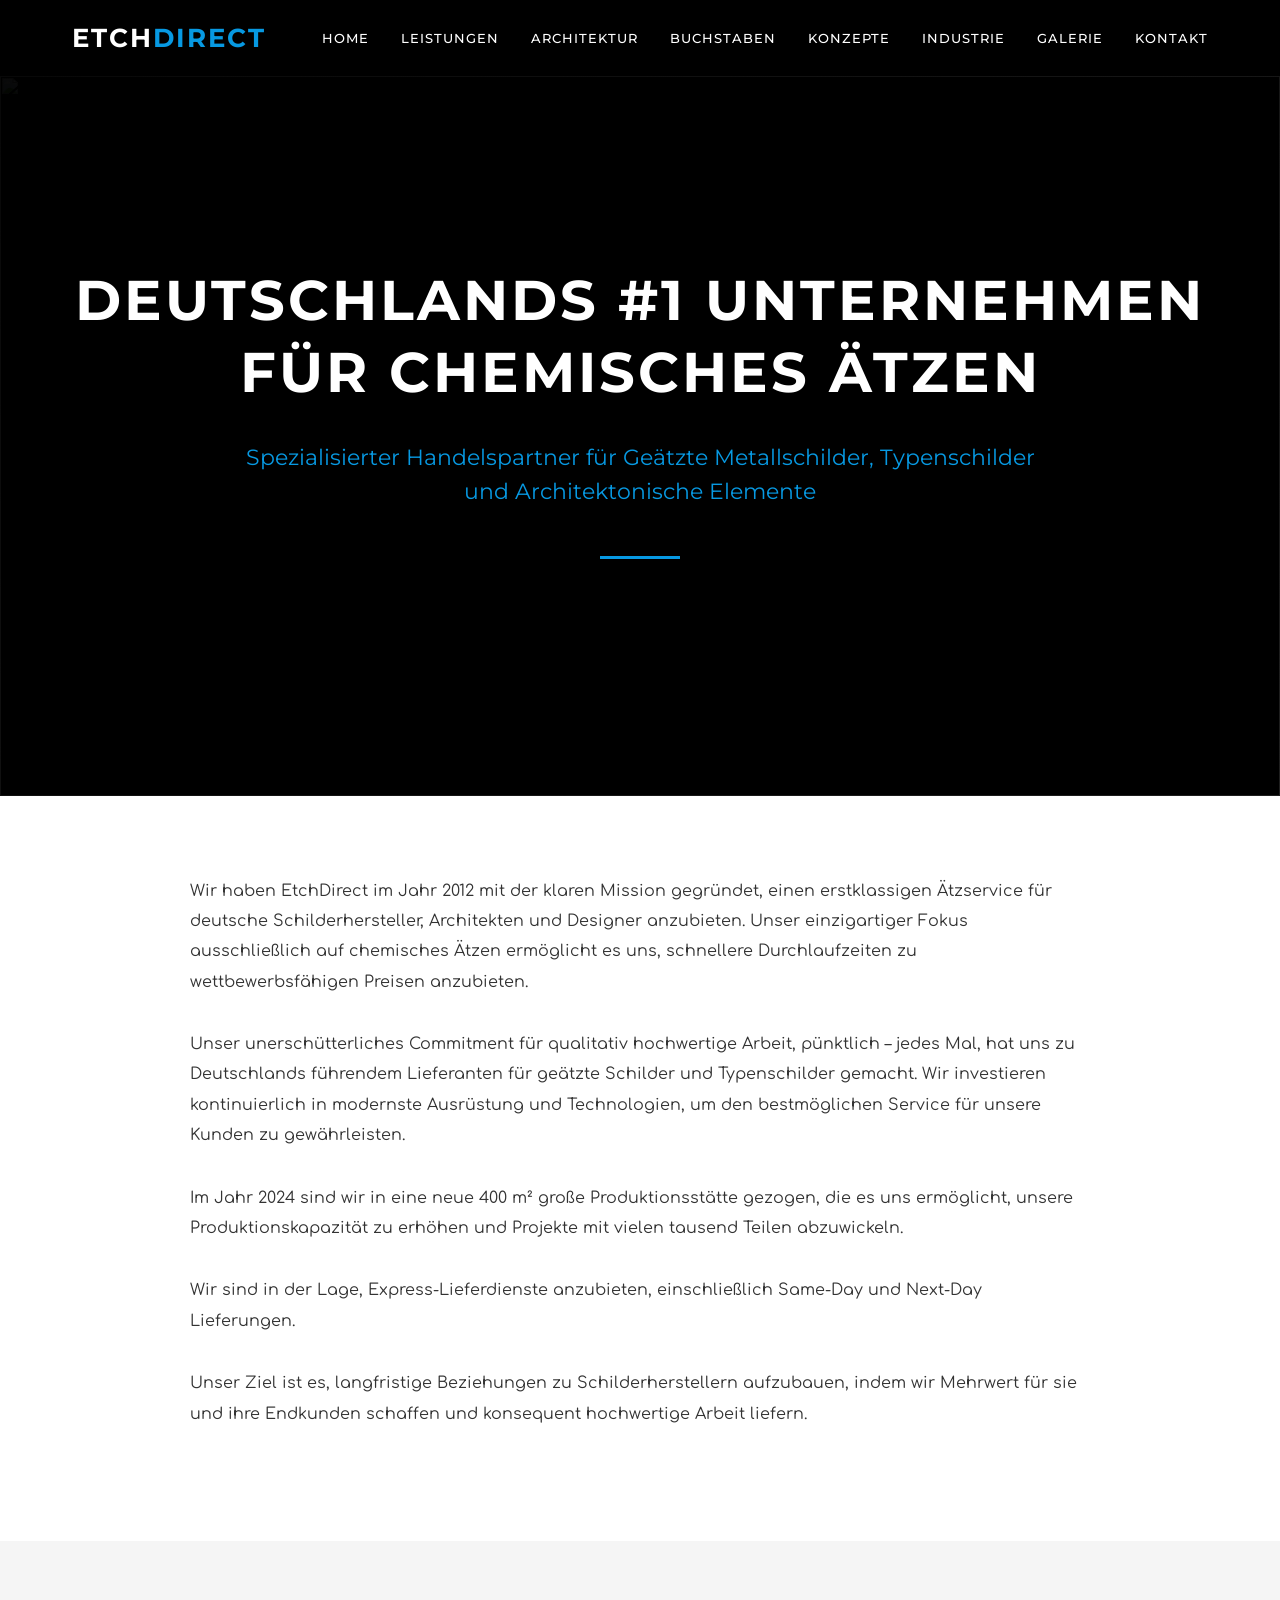
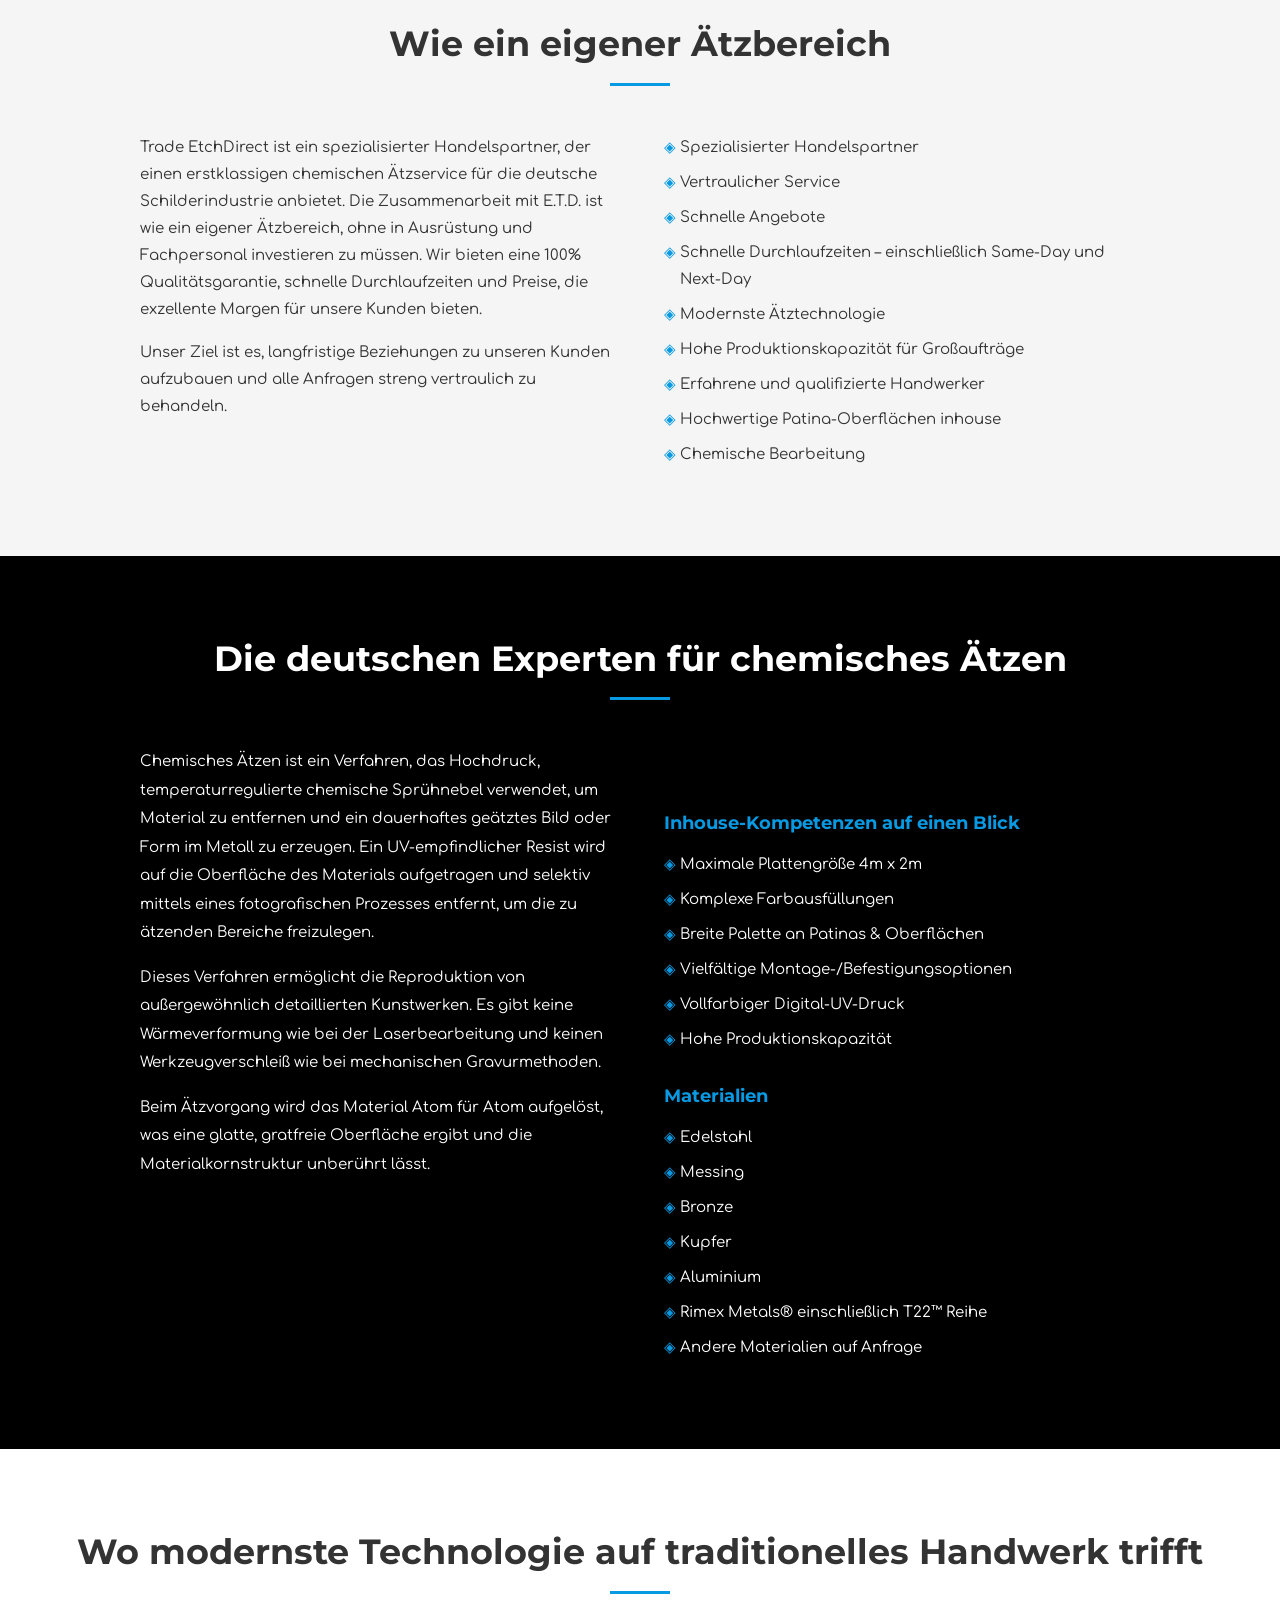
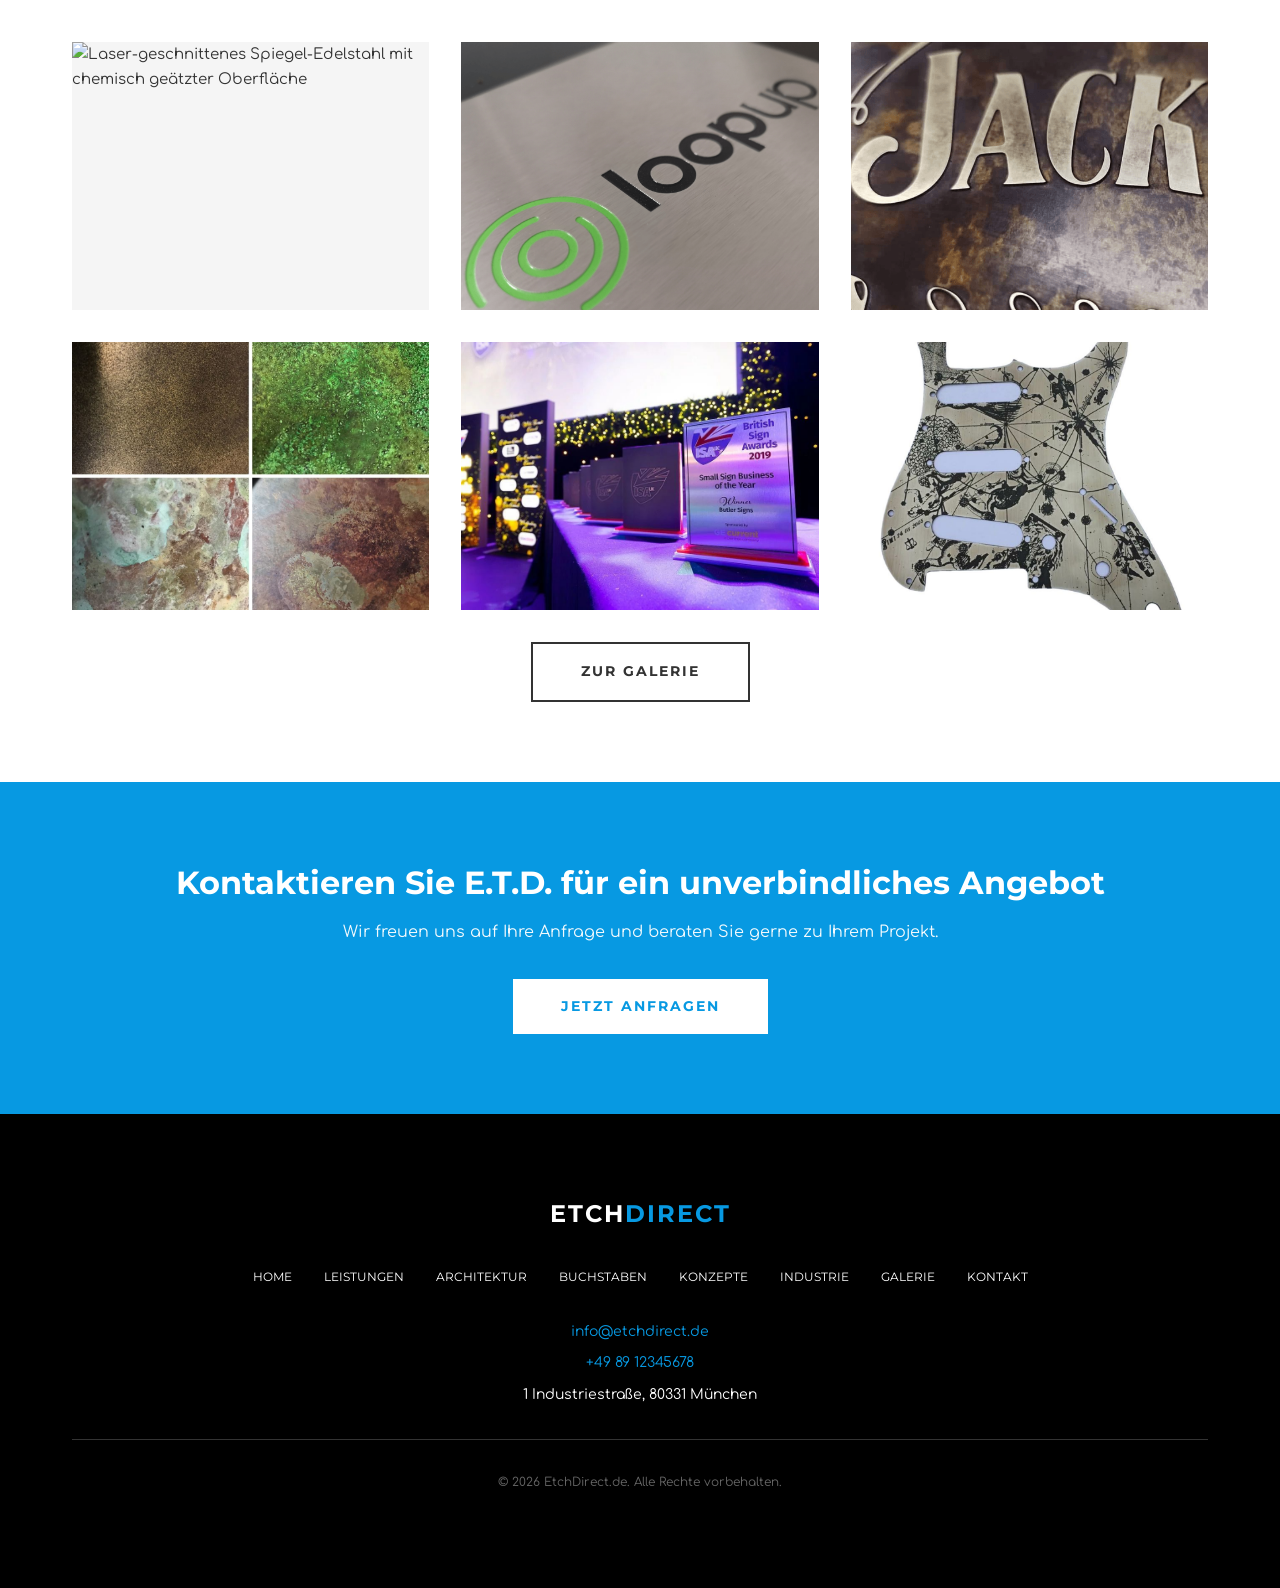
==== commit 620d3432: "Complete responsive redesign - German etching site with real product images - Full responsive redesi" ====
--- a/index.html
+++ b/index.html
@@ -24,12 +24,12 @@
 <body>
     <!-- Top Bar (Mobile Only) -->
     <div class="top-bar">
-        <span class="top-bar__text">Ihr Handelspartner für Chemisches Ätzen – Ausschließlich für den Fachhandel</span>
+        Ihr Handelspartner für Chemisches Ätzen – Ausschließlich für den Fachhandel
     </div>
 
-    <!-- Header -->
+    <!-- Header / Navbar -->
     <header class="header">
-        <div class="container header__inner">
+        <div class="header__inner">
             <a href="index.html" class="logo">Etch<span>Direct</span></a>
             
             <!-- Desktop Navigation -->
@@ -92,109 +92,49 @@
 
     <!-- Hero Section -->
     <section class="hero">
-        <div class="hero__background"></div>
+        <img src="images/hero-bg.png" alt="" class="hero__bg-image">
+        <div class="hero__overlay"></div>
         <div class="hero__content">
             <h1 class="hero__title">Deutschlands #1 Unternehmen für Chemisches Ätzen</h1>
             <p class="hero__subtitle">Spezialisierter Handelspartner für Geätzte Metallschilder, Typenschilder und Architektonische Elemente</p>
-            <hr class="divider" style="border-color: grey;">
-            <p class="hero__text">
-                Wir haben EtchDirect im Jahr 2012 mit der klaren Mission gegründet, einen erstklassigen Ätzservice für deutsche Schilderhersteller, Architekten und Designer anzubieten. 
-                Unser einzigartiger Fokus ausschließlich auf chemisches Ätzen ermöglicht es uns, schnellere Durchlaufzeiten zu wettbewerbsfähigen Preisen anzubieten.
-            </p>
-            <p class="hero__text">
-                Unser unerschütterliches Engagement für qualitativ hochwertige Arbeit, pünktlich – jedes Mal, hat uns zu Deutschlands führendem Lieferanten für geätzte Schilder und Typenschilder gemacht. 
-                Wir investieren kontinuierlich in modernste Ausrüstung und Technologien, um den bestmöglichen Service für unsere Kunden zu gewährleisten.
-            </p>
-            <p class="hero__text">
-                Im Jahr 2024 sind wir in eine neue 400 m² große Produktionsstätte gezogen, die es uns ermöglicht, unsere Produktionskapazität zu erhöhen und Projekte mit vielen tausend Teilen abzuwickeln.
-            </p>
-            <p class="hero__text">
-                Wir sind in der Lage, Express-Lieferdienste anzubieten, einschließlich Same-Day und Next-Day Lieferungen.
-            </p>
-            <p class="hero__text">
-                Unser Ziel ist es, langfristige Beziehungen zu Schilderherstellern aufzubauen, indem wir Mehrwert für sie und ihre Endkunden schaffen und konsequent hochwertige Arbeit liefern.
-            </p>
-        </div>
-    </section>
-
-    <!-- Contact Section (Side by Side) -->
-    <section class="contact">
-        <div class="container">
-            <div class="contact__grid">
-                <div class="contact__info">
-                    <h2 class="contact__info-title">Kontaktieren Sie <span style="color: var(--color-accent-blue);">E.T.D.</span> heute für ein unverbindliches Angebot</h2>
-                    <hr class="divider">
-                    <p class="contact__info-text">
-                        Trade EtchDirect ist ein spezialisierter Handelspartner, der einen erstklassigen chemischen Ätzservice für die deutsche Schilderindustrie anbietet. 
-                        Die Zusammenarbeit mit E.T.D. ist wie ein eigener Ätzbereich, ohne in Ausrüstung und Fachpersonal investieren zu müssen.
-                    </p>
-                    <div class="contact__info-item">
-                        <div class="contact__info-label">E-Mail</div>
-                        <div class="contact__info-value">
-                            <a href="mailto:info@etchdirect.de">info@etchdirect.de</a>
-                        </div>
-                    </div>
-                    <hr class="divider">
-                    <div class="contact__info-item">
-                        <div class="contact__info-label">Telefon</div>
-                        <div class="contact__info-value">
-                            <a href="tel:+498912345678">+49 89 12345678</a>
-                        </div>
-                    </div>
-                    <hr class="divider">
-                </div>
-                
-                <form class="contact-form" action="#" method="POST">
-                    <div class="form-group">
-                        <label for="name" class="form-label">Name</label>
-                        <input type="text" id="name" name="name" class="form-input" required>
-                    </div>
-                    <div class="form-group">
-                        <label for="email" class="form-label">E-Mail</label>
-                        <input type="email" id="email" name="email" class="form-input" required>
-                    </div>
-                    <div class="form-group">
-                        <label for="message" class="form-label">Nachricht</label>
-                        <textarea id="message" name="message" class="form-textarea" required></textarea>
-                    </div>
-                    <button type="submit" class="form-button">Nachricht senden</button>
-                </form>
-            </div>
-        </div>
-    </section>
-
-    <!-- Features Section (Where state of the art meets age old craft) -->
-    <section class="two-col">
-        <div class="container">
-            <div class="two-col__grid">
-                <div class="two-col__image">
-                    <img src="images/laser-cut.jpg" alt="Laser-geschnittenes 3mm Spiegel-Edelstahl mit chemisch geätzter Oberfläche">
-                </div>
-                <div class="two-col__content">
-                    <h2 class="two-col__title">Wo modernste Technologie auf traditionelles Handwerk trifft</h2>
-                    <hr class="divider">
-                    <p class="two-col__text">
-                        Bei EtchDirect sind wir stolz auf die Qualität unserer Arbeit. Unsere erfahrenen Handwerker nutzen langjährige Erfahrung, um sicherzustellen, dass jeder Auftrag höchsten Standards entspricht.
-                    </p>
-                    <p class="two-col__text">
-                        Unser einzigartiger Fokus ausschließlich auf chemisches Ätzen ermöglicht schnelle Durchlaufzeiten und wettbewerbsfähige Preise für echten Mehrwert.
-                    </p>
-                    <p class="two-col__text">
-                        Wir investieren in modernste Ausrüstung und entwickeln ständig neue und aufregende Optionen für unsere Kunden durch innovative Ätztechnologien.
-                    </p>
-                    <div class="text-center mt-2">
-                        <a href="services/chemical-etching.html" class="btn btn--secondary">Mehr erfahren</a>
-                    </div>
-                </div>
-            </div>
-        </div>
-    </section>
-
-    <!-- Benefits Section (Like having your own etching department) -->
+            <div class="hero__divider"></div>
+        </div>
+    </section>
+
+    <!-- Intro Text Section -->
+    <section class="intro">
+        <div class="container">
+            <div class="intro__content">
+                <div class="intro__text">
+                    <p>
+                        Wir haben EtchDirect im Jahr 2012 mit der klaren Mission gegründet, einen erstklassigen Ätzservice für deutsche Schilderhersteller, Architekten und Designer anzubieten. 
+                        Unser einzigartiger Fokus ausschließlich auf chemisches Ätzen ermöglicht es uns, schnellere Durchlaufzeiten zu wettbewerbsfähigen Preisen anzubieten.
+                    </p>
+                    <p>
+                        Unser unerschütterliches Commitment für qualitativ hochwertige Arbeit, pünktlich – jedes Mal, hat uns zu Deutschlands führendem Lieferanten für geätzte Schilder und Typenschilder gemacht. 
+                        Wir investieren kontinuierlich in modernste Ausrüstung und Technologien, um den bestmöglichen Service für unsere Kunden zu gewährleisten.
+                    </p>
+                    <p>
+                        Im Jahr 2024 sind wir in eine neue 400 m² große Produktionsstätte gezogen, die es uns ermöglicht, unsere Produktionskapazität zu erhöhen und Projekte mit vielen tausend Teilen abzuwickeln.
+                    </p>
+                    <p>
+                        Wir sind in der Lage, Express-Lieferdienste anzubieten, einschließlich Same-Day und Next-Day Lieferungen.
+                    </p>
+                    <p>
+                        Unser Ziel ist es, langfristige Beziehungen zu Schilderherstellern aufzubauen, indem wir Mehrwert für sie und ihre Endkunden schaffen und konsequent hochwertige Arbeit liefern.
+                    </p>
+                </div>
+            </div>
+        </div>
+    </section>
+
+    <!-- Benefits Section -->
     <section class="benefits">
         <div class="container">
-            <h2 class="benefits__title">Wie ein eigener Ätzbereich</h2>
-            <hr class="divider">
+            <div class="benefits__header">
+                <h2 class="benefits__title">Wie ein eigener Ätzbereich</h2>
+                <div class="benefits__divider"></div>
+            </div>
             <div class="benefits__grid">
                 <div class="benefits__text">
                     <p>
@@ -221,26 +161,28 @@
         </div>
     </section>
 
-    <!-- Capabilities Section (The UK's chemical etching experts) -->
+    <!-- Capabilities Section -->
     <section class="capabilities">
         <div class="container">
-            <h2 class="capabilities__title">Die deutschen Experten für chemisches Ätzen</h2>
-            <hr class="divider">
+            <div class="capabilities__header">
+                <h2 class="capabilities__title">Die deutschen Experten für chemisches Ätzen</h2>
+                <div class="capabilities__divider"></div>
+            </div>
             <div class="capabilities__grid">
                 <div class="capabilities__description">
-                    <p class="benefits__text" style="color: white;">
+                    <p>
                         Chemisches Ätzen ist ein Verfahren, das Hochdruck, temperaturregulierte chemische Sprühnebel verwendet, um Material zu entfernen und ein dauerhaftes geätztes Bild oder Form im Metall zu erzeugen. 
                         Ein UV-empfindlicher Resist wird auf die Oberfläche des Materials aufgetragen und selektiv mittels eines fotografischen Prozesses entfernt, um die zu ätzenden Bereiche freizulegen.
                     </p>
-                    <p class="benefits__text" style="color: white;">
+                    <p>
                         Dieses Verfahren ermöglicht die Reproduktion von außergewöhnlich detaillierten Kunstwerken. Es gibt keine Wärmeverformung wie bei der Laserbearbeitung und keinen Werkzeugverschleiß wie bei mechanischen Gravurmethoden.
                     </p>
-                    <p class="benefits__text" style="color: white;">
+                    <p>
                         Beim Ätzvorgang wird das Material Atom für Atom aufgelöst, was eine glatte, gratfreie Oberfläche ergibt und die Materialkornstruktur unberührt lässt.
                     </p>
                 </div>
                 <div class="capabilities__list-section">
-                    <h3 class="capabilities-light__title" style="color: white;">Inhouse-Kompetenzen auf einen Blick</h3>
+                    <h3 class="capabilities__subtitle">Inhouse-Kompetenzen auf einen Blick</h3>
                     <ul class="capabilities__list">
                         <li>Maximale Plattengröße 4m x 2m</li>
                         <li>Komplexe Farbausfüllungen</li>
@@ -249,7 +191,7 @@
                         <li>Vollfarbiger Digital-UV-Druck</li>
                         <li>Hohe Produktionskapazität</li>
                     </ul>
-                    <h3 class="capabilities-light__title" style="color: white;">Materialien</h3>
+                    <h3 class="capabilities__subtitle">Materialien</h3>
                     <ul class="capabilities__list">
                         <li>Edelstahl</li>
                         <li>Messing</li>
@@ -260,6 +202,39 @@
                         <li>Andere Materialien auf Anfrage</li>
                     </ul>
                 </div>
+            </div>
+        </div>
+    </section>
+
+    <!-- Image Grid Section -->
+    <section class="image-grid">
+        <div class="container">
+            <div class="image-grid__header">
+                <h2 class="image-grid__title">Wo modernste Technologie auf traditionelles Handwerk trifft</h2>
+                <div class="image-grid__divider"></div>
+            </div>
+            <div class="image-grid__items">
+                <div class="image-grid__item">
+                    <img src="images/laser-cut.jpg" alt="Laser-geschnittenes Spiegel-Edelstahl mit chemisch geätzter Oberfläche">
+                </div>
+                <div class="image-grid__item">
+                    <img src="images/chemical+etching+examples.png" alt="Chemisches Ätzen Beispiele">
+                </div>
+                <div class="image-grid__item">
+                    <img src="images/patina+brass+chemical+etching.png" alt="Geätztes Messing mit Patina">
+                </div>
+                <div class="image-grid__item">
+                    <img src="images/selection+of+metal+patina.jpg" alt="Auswahl an Metall-Patina Oberflächen">
+                </div>
+                <div class="image-grid__item">
+                    <img src="images/etched+stainless+steel+and+brass+award+with+UV+print.jpg" alt="Geätzte Auszeichnung mit UV-Druck">
+                </div>
+                <div class="image-grid__item">
+                    <img src="images/chemical+milling,+etched+and+patinated+nickle.jpg" alt="Chemisch gefrästes Nickel">
+                </div>
+            </div>
+            <div class="text-center mt-2">
+                <a href="gallery.html" class="btn btn--secondary">Zur Galerie</a>
             </div>
         </div>
     </section>
@@ -292,7 +267,7 @@
                     <a href="mailto:info@etchdirect.de">info@etchdirect.de</a>
                 </div>
                 <div class="footer__contact-item">
-                    <a href="tel:+498912345678">+49 89 12345678</a>
+                    <a href="tel:+498****5678">+49 89 12345678</a>
                 </div>
                 <div class="footer__contact-item">
                     1 Industriestraße, 80331 München
--- a/styles.css
+++ b/styles.css
@@ -1,8 +1,10 @@
-/* EtchDirect.de - German Chemical Etching Website Styles */
-/* Matched exactly to source site styling */
-
-/* ========================================
-   CSS Variables / Color Palette
+/* EtchDirect.de - Responsive Redesign
+   Color Scheme: Black/White/Accent Blue #0799E2
+   Fonts: Montserrat + Comfortaa
+*/
+
+/* ========================================
+   CSS Variables
    ======================================== */
 :root {
     --color-black: #000000;
@@ -11,23 +13,26 @@
     --color-grey-dark: #333333;
     --color-grey: #666666;
     --color-grey-light: #f5f5f5;
-    --color-divider: grey;
+    --color-divider: #444444;
     
     --font-primary: 'Montserrat', Arial, sans-serif;
-    --font-body: 'Comfortaa', 'Montserrat Fallback', Arial, sans-serif;
+    --font-body: 'Comfortaa', Arial, sans-serif;
     
     --spacing-xs: 0.5rem;
     --spacing-sm: 1rem;
     --spacing-md: 2rem;
     --spacing-lg: 3rem;
-    --spacing-xl: 4rem;
+    --spacing-xl: 5rem;
     
     --transition-fast: 0.3s ease;
     --transition-slow: 0.5s ease;
-}
-
-/* ========================================
-   Reset & Base Styles
+    
+    --max-width: 1200px;
+    --header-height: 80px;
+}
+
+/* ========================================
+   Reset & Base
    ======================================== */
 *, *::before, *::after {
     box-sizing: border-box;
@@ -43,7 +48,7 @@
 body {
     font-family: var(--font-body);
     font-size: 15px;
-    line-height: 1.6;
+    line-height: 1.7;
     color: var(--color-grey-dark);
     background-color: var(--color-white);
     overflow-x: hidden;
@@ -66,86 +71,81 @@
     text-decoration: underline;
 }
 
-h1, h2, h3, h4, h5, h6 {
+h1, h2, h3, h4 {
     font-family: var(--font-primary);
     font-weight: 700;
-    line-height: 1.2;
+    line-height: 1.3;
     margin-bottom: var(--spacing-sm);
 }
 
-h1 { font-size: 23px; }
-h2 { font-size: 20px; }
-h3 { font-size: 18px; }
-h4 { font-size: 16px; }
+h1 { font-size: clamp(1.8rem, 5vw, 2.5rem); }
+h2 { font-size: clamp(1.4rem, 4vw, 2rem); }
+h3 { font-size: clamp(1.1rem, 3vw, 1.4rem); }
 
 p {
     margin-bottom: var(--spacing-sm);
-    font-size: 15px;
-}
-
-/* ========================================
-   Layout Containers
+}
+
+/* ========================================
+   Layout Container
    ======================================== */
 .container {
     width: 100%;
-    max-width: 1200px;
-    margin: 0 auto;
-    padding: 0 var(--spacing-sm);
-}
-
-.section {
-    padding: var(--spacing-lg) 0;
-}
-
-.section--dark {
+    max-width: var(--max-width);
+    margin: 0 auto;
+    padding: 0 var(--spacing-md);
+}
+
+/* ========================================
+   Top Bar
+   ======================================== */
+.top-bar {
     background-color: var(--color-black);
     color: var(--color-white);
-}
-
-.section--grey {
-    background-color: var(--color-grey-light);
-    color: var(--color-grey-dark);
-}
-
-.section--white {
-    background-color: var(--color-white);
-    color: var(--color-grey-dark);
-}
-
-/* ========================================
-   Dividers
-   ======================================== */
-.divider {
-    border: none;
-    border-top: 2px solid var(--color-divider);
-    margin: var(--spacing-md) 0;
-}
-
-/* ========================================
-   Header & Navigation
+    text-align: center;
+    padding: var(--spacing-xs) var(--spacing-sm);
+    font-family: var(--font-primary);
+    font-size: 12px;
+    font-weight: 500;
+    text-transform: uppercase;
+    letter-spacing: 1px;
+}
+
+@media (min-width: 768px) {
+    .top-bar {
+        display: none;
+    }
+}
+
+/* ========================================
+   Header / Navbar
    ======================================== */
 .header {
-    background-color: var(--color-black);
-    padding: var(--spacing-sm) 0;
     position: sticky;
     top: 0;
     z-index: 1000;
+    background-color: var(--color-black);
+    padding: var(--spacing-sm) 0;
 }
 
 .header__inner {
     display: flex;
     justify-content: space-between;
     align-items: center;
+    max-width: var(--max-width);
+    margin: 0 auto;
+    padding: 0 var(--spacing-md);
 }
 
 .logo {
     font-family: var(--font-primary);
-    font-size: 1.5rem;
+    font-size: 1.6rem;
     font-weight: 700;
     color: var(--color-white);
     text-transform: uppercase;
     letter-spacing: 2px;
     text-decoration: none;
+    z-index: 1001;
 }
 
 .logo span {
@@ -157,16 +157,16 @@
     display: none;
 }
 
-@media (min-width: 768px) {
+@media (min-width: 992px) {
     .nav {
         display: block;
     }
 }
 
 .nav__list {
-    list-style: none;
     display: flex;
     gap: var(--spacing-md);
+    list-style: none;
     align-items: center;
 }
 
@@ -177,49 +177,40 @@
 .nav__link {
     color: var(--color-white);
     font-family: var(--font-primary);
-    font-size: 14px;
+    font-size: 13px;
     font-weight: 500;
     text-transform: uppercase;
     letter-spacing: 1px;
     padding: var(--spacing-xs) 0;
     display: block;
     text-decoration: none;
+    transition: color var(--transition-fast);
 }
 
 .nav__link:hover {
     color: var(--color-accent-blue);
     text-decoration: none;
-}
-
-/* Pipe separator between nav items */
-.nav__item:not(:last-child)::after {
-    content: '|';
-    color: var(--color-grey);
-    position: absolute;
-    right: calc(-1 * var(--spacing-md) / 2 - 4px);
-    top: 50%;
-    transform: translateY(-50%);
 }
 
 /* Dropdown */
 .nav__dropdown {
     position: absolute;
     top: 100%;
-    left: 0;
+    left: 50%;
+    transform: translateX(-50%);
     background-color: var(--color-black);
-    min-width: 200px;
+    min-width: 220px;
     opacity: 0;
     visibility: hidden;
-    transform: translateY(10px);
     transition: all var(--transition-fast);
     z-index: 100;
     border-top: 2px solid var(--color-accent-blue);
+    padding: var(--spacing-xs) 0;
 }
 
 .nav__item:hover .nav__dropdown {
     opacity: 1;
     visibility: visible;
-    transform: translateY(0);
 }
 
 .nav__dropdown-link {
@@ -227,9 +218,9 @@
     padding: var(--spacing-xs) var(--spacing-sm);
     color: var(--color-white);
     font-family: var(--font-primary);
-    font-size: 13px;
-    border-bottom: 1px solid var(--color-grey-dark);
-    text-decoration: none;
+    font-size: 12px;
+    text-decoration: none;
+    transition: background-color var(--transition-fast);
 }
 
 .nav__dropdown-link:hover {
@@ -243,15 +234,16 @@
     display: flex;
     flex-direction: column;
     justify-content: space-between;
-    width: 30px;
-    height: 24px;
+    width: 28px;
+    height: 20px;
     background: none;
     border: none;
     cursor: pointer;
     padding: 0;
-}
-
-@media (min-width: 768px) {
+    z-index: 1001;
+}
+
+@media (min-width: 992px) {
     .menu-toggle {
         display: none;
     }
@@ -260,7 +252,7 @@
 .menu-toggle__bar {
     display: block;
     width: 100%;
-    height: 3px;
+    height: 2px;
     background-color: var(--color-white);
     transition: all var(--transition-fast);
 }
@@ -277,14 +269,14 @@
     transform: rotate(-45deg) translate(6px, -6px);
 }
 
-/* Mobile Navigation Overlay */
+/* Mobile Navigation */
 .nav--mobile {
     position: fixed;
     top: 0;
     left: 0;
     width: 100%;
     height: 100vh;
-    background-color: rgba(0, 0, 0, 0.95);
+    background-color: rgba(0, 0, 0, 0.97);
     display: flex;
     flex-direction: column;
     justify-content: center;
@@ -309,56 +301,13 @@
 }
 
 .nav--mobile .nav__link {
-    font-size: 1.5rem;
-    color: var(--color-white);
-    text-decoration: none;
-}
-
-.nav--mobile .nav__item::after {
-    display: none;
-}
-
-/* Social Icons */
-.social-icons {
-    display: flex;
-    gap: var(--spacing-sm);
-    margin-top: var(--spacing-sm);
-}
-
-.social-icon {
-    color: var(--color-white);
-    font-size: 1.25rem;
-    transition: color var(--transition-fast);
-    text-decoration: none;
-}
-
-.social-icon:hover {
-    color: var(--color-accent-blue);
-}
-
-/* ========================================
-   Top Bar (Mobile Only)
-   ======================================== */
-.top-bar {
-    background-color: var(--color-black);
-    color: var(--color-white);
-    text-align: center;
-    padding: var(--spacing-sm);
-    display: block;
-}
-
-@media (min-width: 768px) {
-    .top-bar {
-        display: none;
-    }
-}
-
-.top-bar__text {
-    font-family: var(--font-primary);
-    font-size: 14px;
-    font-weight: 500;
-    text-transform: uppercase;
-    letter-spacing: 1px;
+    font-size: 1.4rem;
+    color: var(--color-white);
+    text-decoration: none;
+}
+
+.nav--mobile .nav__link:hover {
+    color: var(--color-accent-blue);
 }
 
 /* ========================================
@@ -366,42 +315,44 @@
    ======================================== */
 .hero {
     position: relative;
+    min-height: 80vh;
+    display: flex;
+    align-items: center;
     background-color: var(--color-black);
-    color: var(--color-white);
-    text-align: center;
-    padding: var(--spacing-xl) var(--spacing-sm);
-    min-height: 70vh;
-    display: flex;
-    flex-direction: column;
-    justify-content: center;
-    align-items: center;
-    background-size: cover;
-    background-position: center;
-    background-repeat: no-repeat;
-}
-
-.hero__background {
+    overflow: hidden;
+}
+
+.hero__bg-image {
     position: absolute;
     top: 0;
     left: 0;
     width: 100%;
     height: 100%;
-    background-image: url('images/hero-bg.png');
-    background-size: cover;
-    background-position: center;
-    opacity: 0.6;
-    z-index: 0;
+    object-fit: cover;
+    opacity: 0.4;
+}
+
+.hero__overlay {
+    position: absolute;
+    top: 0;
+    left: 0;
+    width: 100%;
+    height: 100%;
+    background: linear-gradient(135deg, rgba(0,0,0,0.9) 0%, rgba(0,0,0,0.6) 100%);
 }
 
 .hero__content {
     position: relative;
     z-index: 1;
-    max-width: 900px;
+    max-width: var(--max-width);
+    margin: 0 auto;
+    padding: var(--spacing-xl) var(--spacing-md);
+    text-align: center;
+    color: var(--color-white);
 }
 
 .hero__title {
-    font-family: var(--font-primary);
-    font-size: 36px;
+    font-size: clamp(2rem, 6vw, 3.5rem);
     font-weight: 700;
     text-transform: uppercase;
     letter-spacing: 3px;
@@ -411,307 +362,69 @@
 
 .hero__subtitle {
     font-family: var(--font-primary);
-    font-size: 23px;
+    font-size: clamp(1rem, 3vw, 1.4rem);
     max-width: 800px;
-    margin: 0 auto var(--spacing-md);
-    line-height: 1.4;
-}
-
-.hero__text {
-    font-family: var(--font-body);
-    font-size: 15px;
-    max-width: 700px;
-    margin: 0 auto;
-    line-height: 1.8;
-    color: var(--color-white);
-}
-
-/* ========================================
-   About / Intro Section
-   ======================================== */
-.about {
-    padding: var(--spacing-xl) var(--spacing-sm);
-    background-color: var(--color-black);
-    color: var(--color-white);
+    margin: 0 auto var(--spacing-lg);
+    line-height: 1.5;
+    color: var(--color-accent-blue);
+}
+
+.hero__divider {
+    width: 80px;
+    height: 3px;
+    background-color: var(--color-accent-blue);
+    margin: 0 auto var(--spacing-lg);
+}
+
+/* ========================================
+   Intro Text Section
+   ======================================== */
+.intro {
+    padding: var(--spacing-xl) var(--spacing-md);
+    background-color: var(--color-white);
     text-align: center;
 }
 
-.about__title {
-    font-family: var(--font-primary);
-    font-size: 23px;
+.intro__content {
+    max-width: 900px;
+    margin: 0 auto;
+}
+
+.intro__text {
+    font-size: 16px;
+    line-height: 1.9;
+    color: var(--color-grey-dark);
+    text-align: left;
+}
+
+.intro__text p {
+    margin-bottom: var(--spacing-md);
+}
+
+/* ========================================
+   Benefits Section
+   ======================================== */
+.benefits {
+    padding: var(--spacing-xl) var(--spacing-md);
+    background-color: var(--color-grey-light);
+}
+
+.benefits__header {
     text-align: center;
-    margin-bottom: var(--spacing-md);
-    color: var(--color-white);
-}
-
-.about__text {
-    max-width: 900px;
-    margin: 0 auto;
-    text-align: left;
-    font-family: var(--font-body);
-    font-size: 15px;
-    line-height: 1.8;
-    color: var(--color-white);
-}
-
-.about__text p {
-    margin-bottom: var(--spacing-md);
-    color: var(--color-white);
-}
-
-/* ========================================
-   Contact Section
-   ======================================== */
-.contact {
-    padding: var(--spacing-xl) var(--spacing-sm);
-    background-color: var(--color-black);
-    color: var(--color-white);
-}
-
-.contact__grid {
-    display: grid;
-    grid-template-columns: 1fr;
-    gap: var(--spacing-lg);
-    max-width: 1000px;
-    margin: 0 auto;
-}
-
-@media (min-width: 768px) {
-    .contact__grid {
-        grid-template-columns: 1fr 1fr;
-    }
-}
-
-.contact__info {
-    text-align: center;
-}
-
-@media (min-width: 768px) {
-    .contact__info {
-        text-align: left;
-    }
-}
-
-.contact__info-title {
-    font-family: var(--font-primary);
-    font-size: 23px;
-    color: var(--color-white);
-    margin-bottom: var(--spacing-md);
-}
-
-.contact__info-text {
-    font-family: var(--font-body);
-    font-size: 15px;
-    color: var(--color-white);
-    margin-bottom: var(--spacing-md);
-    line-height: 1.8;
-}
-
-.contact__info-item {
-    margin-bottom: var(--spacing-md);
-}
-
-.contact__info-label {
-    font-family: var(--font-primary);
-    font-size: 15px;
-    color: var(--color-white);
-    margin-bottom: var(--spacing-xs);
-}
-
-.contact__info-value {
-    font-family: var(--font-primary);
-    font-size: 18px;
-    color: var(--color-white);
-}
-
-.contact__info-value a {
-    color: var(--color-accent-blue);
-}
-
-/* ========================================
-   Contact Form
-   ======================================== */
-.contact-form {
-    background-color: var(--color-black);
-    padding: var(--spacing-md);
-}
-
-.form-group {
-    margin-bottom: var(--spacing-sm);
-}
-
-.form-label {
-    display: block;
-    font-family: var(--font-primary);
-    font-size: 14px;
-    color: var(--color-white);
-    margin-bottom: var(--spacing-xs);
-    text-transform: uppercase;
-    letter-spacing: 1px;
-}
-
-.form-input,
-.form-textarea {
-    width: 100%;
-    padding: 0.75rem;
-    font-family: var(--font-primary);
-    font-size: 15px;
-    border: 2px solid var(--color-grey);
-    background-color: var(--color-black);
-    color: var(--color-white);
-    transition: border-color var(--transition-fast);
-}
-
-.form-input:focus,
-.form-textarea:focus {
-    outline: none;
-    border-color: var(--color-accent-blue);
-}
-
-.form-textarea {
-    min-height: 150px;
-    resize: vertical;
-}
-
-.form-button {
-    width: 100%;
-    padding: 1rem;
-    font-family: var(--font-primary);
-    font-size: 14px;
-    font-weight: 700;
-    text-transform: uppercase;
-    letter-spacing: 2px;
-    background-color: var(--color-accent-blue);
-    color: var(--color-white);
-    border: none;
-    cursor: pointer;
-    transition: background-color var(--transition-fast);
-}
-
-.form-button:hover {
-    background-color: #0588c4;
-}
-
-/* ========================================
-   Features Section
-   ======================================== */
-.features {
-    padding: var(--spacing-xl) var(--spacing-sm);
-    background-color: var(--color-white);
-}
-
-.features__title {
-    font-family: var(--font-primary);
-    font-size: 23px;
-    text-align: center;
-    color: var(--color-grey-dark);
-    margin-bottom: var(--spacing-md);
-}
-
-.features__grid {
-    display: grid;
-    grid-template-columns: 1fr;
-    gap: var(--spacing-md);
-    max-width: 1200px;
-    margin: 0 auto;
-}
-
-@media (min-width: 768px) {
-    .features__grid {
-        grid-template-columns: 1fr 1fr;
-    }
-}
-
-@media (min-width: 1024px) {
-    .features__grid {
-        grid-template-columns: 1fr 1fr 1fr;
-    }
-}
-
-.feature-card {
-    padding: var(--spacing-md);
-    text-align: center;
-}
-
-.feature-card__title {
-    font-family: var(--font-primary);
-    font-size: 16px;
+    margin-bottom: var(--spacing-lg);
+}
+
+.benefits__title {
+    font-size: clamp(1.5rem, 4vw, 2.2rem);
     color: var(--color-grey-dark);
     margin-bottom: var(--spacing-sm);
 }
 
-.feature-card__text {
-    font-family: var(--font-body);
-    font-size: 15px;
-    color: var(--color-grey-dark);
-    line-height: 1.7;
-}
-
-/* ========================================
-   Two Column Section (Features/Image)
-   ======================================== */
-.two-col {
-    padding: var(--spacing-xl) var(--spacing-sm);
-    background-color: var(--color-white);
-}
-
-.two-col__grid {
-    display: grid;
-    grid-template-columns: 1fr;
-    gap: var(--spacing-lg);
-    max-width: 1200px;
-    margin: 0 auto;
-    align-items: center;
-}
-
-@media (min-width: 768px) {
-    .two-col__grid {
-        grid-template-columns: 1fr 1fr;
-    }
-}
-
-.two-col__image {
-    width: 100%;
-}
-
-.two-col__image img {
-    width: 100%;
-    height: auto;
-}
-
-.two-col__content {
-    padding: var(--spacing-md);
-}
-
-.two-col__title {
-    font-family: var(--font-primary);
-    font-size: 23px;
-    color: var(--color-grey-dark);
-    margin-bottom: var(--spacing-md);
-}
-
-.two-col__text {
-    font-family: var(--font-body);
-    font-size: 15px;
-    color: var(--color-grey-dark);
-    line-height: 1.8;
-}
-
-/* ========================================
-   Benefits Section
-   ======================================== */
-.benefits {
-    padding: var(--spacing-xl) var(--spacing-sm);
-    background-color: var(--color-black);
-    color: var(--color-white);
-}
-
-.benefits__title {
-    font-family: var(--font-primary);
-    font-size: 23px;
-    color: var(--color-white);
-    text-align: center;
-    margin-bottom: var(--spacing-md);
+.benefits__divider {
+    width: 60px;
+    height: 3px;
+    background-color: var(--color-accent-blue);
+    margin: 0 auto;
 }
 
 .benefits__grid {
@@ -729,44 +442,56 @@
 }
 
 .benefits__text {
-    font-family: var(--font-body);
     font-size: 15px;
-    color: var(--color-white);
     line-height: 1.8;
+    color: var(--color-grey-dark);
 }
 
 .benefits__list {
     list-style: none;
-    font-family: var(--font-body);
     font-size: 15px;
-    color: var(--color-white);
     line-height: 1.8;
+    color: var(--color-grey-dark);
 }
 
 .benefits__list li {
     margin-bottom: var(--spacing-xs);
+    padding-left: var(--spacing-sm);
+    position: relative;
 }
 
 .benefits__list li::before {
-    content: '◈ ';
-    color: var(--color-accent-blue);
+    content: '◈';
+    color: var(--color-accent-blue);
+    position: absolute;
+    left: 0;
 }
 
 /* ========================================
    Capabilities Section
    ======================================== */
 .capabilities {
-    padding: var(--spacing-xl) var(--spacing-sm);
+    padding: var(--spacing-xl) var(--spacing-md);
     background-color: var(--color-black);
     color: var(--color-white);
 }
 
+.capabilities__header {
+    text-align: center;
+    margin-bottom: var(--spacing-lg);
+}
+
 .capabilities__title {
-    font-family: var(--font-primary);
-    font-size: 23px;
-    color: var(--color-white);
-    text-align: center;
-    margin-bottom: var(--spacing-md);
+    font-size: clamp(1.5rem, 4vw, 2.2rem);
+    color: var(--color-white);
+    margin-bottom: var(--spacing-sm);
+}
+
+.capabilities__divider {
+    width: 60px;
+    height: 3px;
+    background-color: var(--color-accent-blue);
+    margin: 0 auto;
 }
 
 .capabilities__grid {
@@ -783,79 +508,115 @@
     }
 }
 
+.capabilities__description {
+    font-size: 15px;
+    line-height: 1.9;
+    color: var(--color-white);
+}
+
+.capabilities__list-section {
+    margin-top: var(--spacing-md);
+}
+
+.capabilities__subtitle {
+    font-size: 1.1rem;
+    color: var(--color-accent-blue);
+    margin-bottom: var(--spacing-sm);
+    margin-top: var(--spacing-md);
+}
+
 .capabilities__list {
     list-style: none;
-    font-family: var(--font-body);
     font-size: 15px;
-    color: var(--color-white);
     line-height: 1.8;
+    color: var(--color-white);
 }
 
 .capabilities__list li {
     margin-bottom: var(--spacing-xs);
+    padding-left: var(--spacing-sm);
+    position: relative;
 }
 
 .capabilities__list li::before {
-    content: '◈ ';
-    color: var(--color-accent-blue);
-}
-
-/* ========================================
-   Capabilities Light Section
-   ======================================== */
-.capabilities-light {
-    padding: var(--spacing-xl) var(--spacing-sm);
+    content: '◈';
+    color: var(--color-accent-blue);
+    position: absolute;
+    left: 0;
+}
+
+/* ========================================
+   Image Grid Section
+   ======================================== */
+.image-grid {
+    padding: var(--spacing-xl) var(--spacing-md);
     background-color: var(--color-white);
+}
+
+.image-grid__header {
+    text-align: center;
+    margin-bottom: var(--spacing-lg);
+}
+
+.image-grid__title {
+    font-size: clamp(1.5rem, 4vw, 2.2rem);
     color: var(--color-grey-dark);
-}
-
-.capabilities-light__title {
-    font-family: var(--font-primary);
-    font-size: 18px;
-    color: var(--color-grey-dark);
+    margin-bottom: var(--spacing-sm);
+}
+
+.image-grid__divider {
+    width: 60px;
+    height: 3px;
+    background-color: var(--color-accent-blue);
+    margin: 0 auto;
+}
+
+.image-grid__items {
+    display: grid;
+    grid-template-columns: repeat(auto-fill, minmax(280px, 1fr));
+    gap: var(--spacing-md);
+    max-width: var(--max-width);
+    margin: 0 auto;
+}
+
+.image-grid__item {
+    position: relative;
+    overflow: hidden;
+    aspect-ratio: 4/3;
+    background-color: var(--color-grey-light);
+}
+
+.image-grid__item img {
+    width: 100%;
+    height: 100%;
+    object-fit: cover;
+    transition: transform var(--transition-fast);
+}
+
+.image-grid__item:hover img {
+    transform: scale(1.05);
+}
+
+/* ========================================
+   CTA Section
+   ======================================== */
+.cta {
+    padding: var(--spacing-xl) var(--spacing-md);
+    background-color: var(--color-accent-blue);
+    color: var(--color-white);
+    text-align: center;
+}
+
+.cta__title {
+    font-size: clamp(1.3rem, 4vw, 2rem);
+    color: var(--color-white);
+    margin-bottom: var(--spacing-sm);
+}
+
+.cta__text {
+    font-size: 16px;
     margin-bottom: var(--spacing-md);
-}
-
-.capabilities-light__list {
-    list-style: none;
-    font-family: var(--font-body);
-    font-size: 15px;
-    color: var(--color-grey-dark);
-    line-height: 1.8;
-}
-
-.capabilities-light__list li {
-    margin-bottom: var(--spacing-xs);
-}
-
-.capabilities-light__list li::before {
-    content: '◈ ';
-    color: var(--color-accent-blue);
-}
-
-/* ========================================
-   CTA Section
-   ======================================== */
-.cta {
-    padding: var(--spacing-xl) var(--spacing-sm);
-    background-color: var(--color-black);
-    color: var(--color-white);
-    text-align: center;
-}
-
-.cta__title {
-    font-family: var(--font-primary);
-    font-size: 18px;
-    color: var(--color-white);
-    margin-bottom: var(--spacing-md);
-}
-
-.cta__text {
-    font-family: var(--font-body);
-    font-size: 15px;
-    color: var(--color-white);
-    margin-bottom: var(--spacing-md);
-    line-height: 1.8;
+    opacity: 0.95;
 }
 
 .cta__button {
@@ -866,14 +627,14 @@
     font-weight: 700;
     text-transform: uppercase;
     letter-spacing: 2px;
-    background-color: var(--color-accent-blue);
-    color: var(--color-white);
-    text-decoration: none;
-    transition: background-color var(--transition-fast);
+    background-color: var(--color-white);
+    color: var(--color-accent-blue);
+    text-decoration: none;
+    transition: all var(--transition-fast);
 }
 
 .cta__button:hover {
-    background-color: #0588c4;
+    background-color: var(--color-black);
     color: var(--color-white);
     text-decoration: none;
 }
@@ -882,7 +643,7 @@
    Footer
    ======================================== */
 .footer {
-    padding: var(--spacing-xl) var(--spacing-sm);
+    padding: var(--spacing-xl) var(--spacing-md);
     background-color: var(--color-black);
     color: var(--color-white);
     text-align: center;
@@ -906,16 +667,17 @@
     display: flex;
     flex-wrap: wrap;
     justify-content: center;
-    gap: var(--spacing-sm);
+    gap: var(--spacing-sm) var(--spacing-md);
     margin-bottom: var(--spacing-md);
 }
 
 .footer__nav-link {
     font-family: var(--font-primary);
-    font-size: 13px;
+    font-size: 12px;
     color: var(--color-white);
     text-transform: uppercase;
     text-decoration: none;
+    transition: color var(--transition-fast);
 }
 
 .footer__nav-link:hover {
@@ -928,9 +690,7 @@
 }
 
 .footer__contact-item {
-    font-family: var(--font-body);
     font-size: 14px;
-    color: var(--color-white);
     margin-bottom: var(--spacing-xs);
 }
 
@@ -939,40 +699,19 @@
 }
 
 .footer__copy {
-    font-family: var(--font-body);
     font-size: 12px;
     color: var(--color-grey);
-    margin-top: var(--spacing-md);
     padding-top: var(--spacing-md);
     border-top: 1px solid var(--color-grey-dark);
-}
-
-/* ========================================
-   Page Header
-   ======================================== */
-.page-header {
-    background-color: var(--color-black);
-    color: var(--color-white);
-    text-align: center;
-    padding: var(--spacing-xl) var(--spacing-sm);
-}
-
-.page-header__title {
-    font-family: var(--font-primary);
-    font-size: 36px;
-    font-weight: 700;
-    color: var(--color-white);
-    margin-bottom: var(--spacing-sm);
-}
-
-.page-header__subtitle {
-    font-family: var(--font-body);
-    font-size: 15px;
-    color: var(--color-white);
-    max-width: 700px;
-    margin: 0 auto;
-    line-height: 1.8;
-}
+    margin-top: var(--spacing-md);
+}
+
+/* ========================================
+   Utility Classes
+   ======================================== */
+.text-center { text-align: center; }
+.mt-2 { margin-top: 2rem; }
+.mb-2 { margin-bottom: 2rem; }
 
 /* ========================================
    Button Styles
@@ -986,18 +725,7 @@
     text-transform: uppercase;
     letter-spacing: 2px;
     text-decoration: none;
-    transition: background-color var(--transition-fast);
-}
-
-.btn--primary {
-    background-color: var(--color-accent-blue);
-    color: var(--color-white);
-}
-
-.btn--primary:hover {
-    background-color: #0588c4;
-    color: var(--color-white);
-    text-decoration: none;
+    transition: all var(--transition-fast);
 }
 
 .btn--secondary {
@@ -1013,75 +741,71 @@
 }
 
 /* ========================================
-   Text Utilities
-   ======================================== */
-.text-center {
+   Page Header
+   ======================================== */
+.page-header {
+    background-color: var(--color-black);
+    color: var(--color-white);
     text-align: center;
-}
-
-.text-white {
-    color: var(--color-white);
-}
-
-.text-dark {
-    color: var(--color-grey-dark);
-}
-
-.mt-2 {
-    margin-top: 2rem;
-}
-
-.mb-2 {
-    margin-bottom: 2rem;
-}
-
-/* ========================================
-   Gallery Grid
-   ======================================== */
-.gallery-grid {
+    padding: var(--spacing-xl) var(--spacing-sm);
+    min-height: 40vh;
+    display: flex;
+    flex-direction: column;
+    justify-content: center;
+    align-items: center;
+}
+
+.page-header__title {
+    font-family: var(--font-primary);
+    font-size: clamp(28px, 6vw, 48px);
+    font-weight: 700;
+    text-transform: uppercase;
+    letter-spacing: 3px;
+    margin-bottom: var(--spacing-sm);
+    color: var(--color-white);
+}
+
+.page-header__subtitle {
+    font-family: var(--font-body);
+    font-size: clamp(16px, 3vw, 22px);
+    max-width: 700px;
+    margin: 0 auto;
+    color: var(--color-white);
+    opacity: 0.9;
+}
+
+/* ========================================
+   Gallery Showcase Section
+   ======================================== */
+.gallery-showcase {
+    padding: var(--spacing-lg) 0;
+    background-color: var(--color-grey-light);
+}
+
+.gallery-showcase__grid {
     display: grid;
-    grid-template-columns: repeat(auto-fit, minmax(280px, 1fr));
+    grid-template-columns: repeat(auto-fit, minmax(300px, 1fr));
     gap: var(--spacing-md);
     max-width: 1200px;
     margin: 0 auto;
-    padding: var(--spacing-lg) var(--spacing-sm);
-}
-
-.gallery-item {
+    padding: 0 var(--spacing-sm);
+}
+
+.gallery-showcase__item {
+    position: relative;
     overflow: hidden;
-    background-color: var(--color-grey-light);
-}
-
-.gallery-item img {
+    aspect-ratio: 4/3;
+    background-color: var(--color-white);
+    box-shadow: 0 4px 15px rgba(0,0,0,0.1);
+}
+
+.gallery-showcase__item img {
     width: 100%;
-    height: 250px;
+    height: 100%;
     object-fit: cover;
     transition: transform var(--transition-fast);
 }
 
-.gallery-item:hover img {
+.gallery-showcase__item:hover img {
     transform: scale(1.05);
 }
-
-/* ========================================
-   Service Cards
-   ======================================== */
-.service-card {
-    padding: var(--spacing-lg);
-    background-color: var(--color-grey-light);
-    margin-bottom: var(--spacing-md);
-}
-
-.service-card__title {
-    font-family: var(--font-primary);
-    font-size: 18px;
-    color: var(--color-grey-dark);
-    margin-bottom: var(--spacing-sm);
-}
-
-.service-card__text {
-    font-family: var(--font-body);
-    font-size: 15px;
-    color: var(--color-grey-dark);
-    line-height: 1.8;
-}
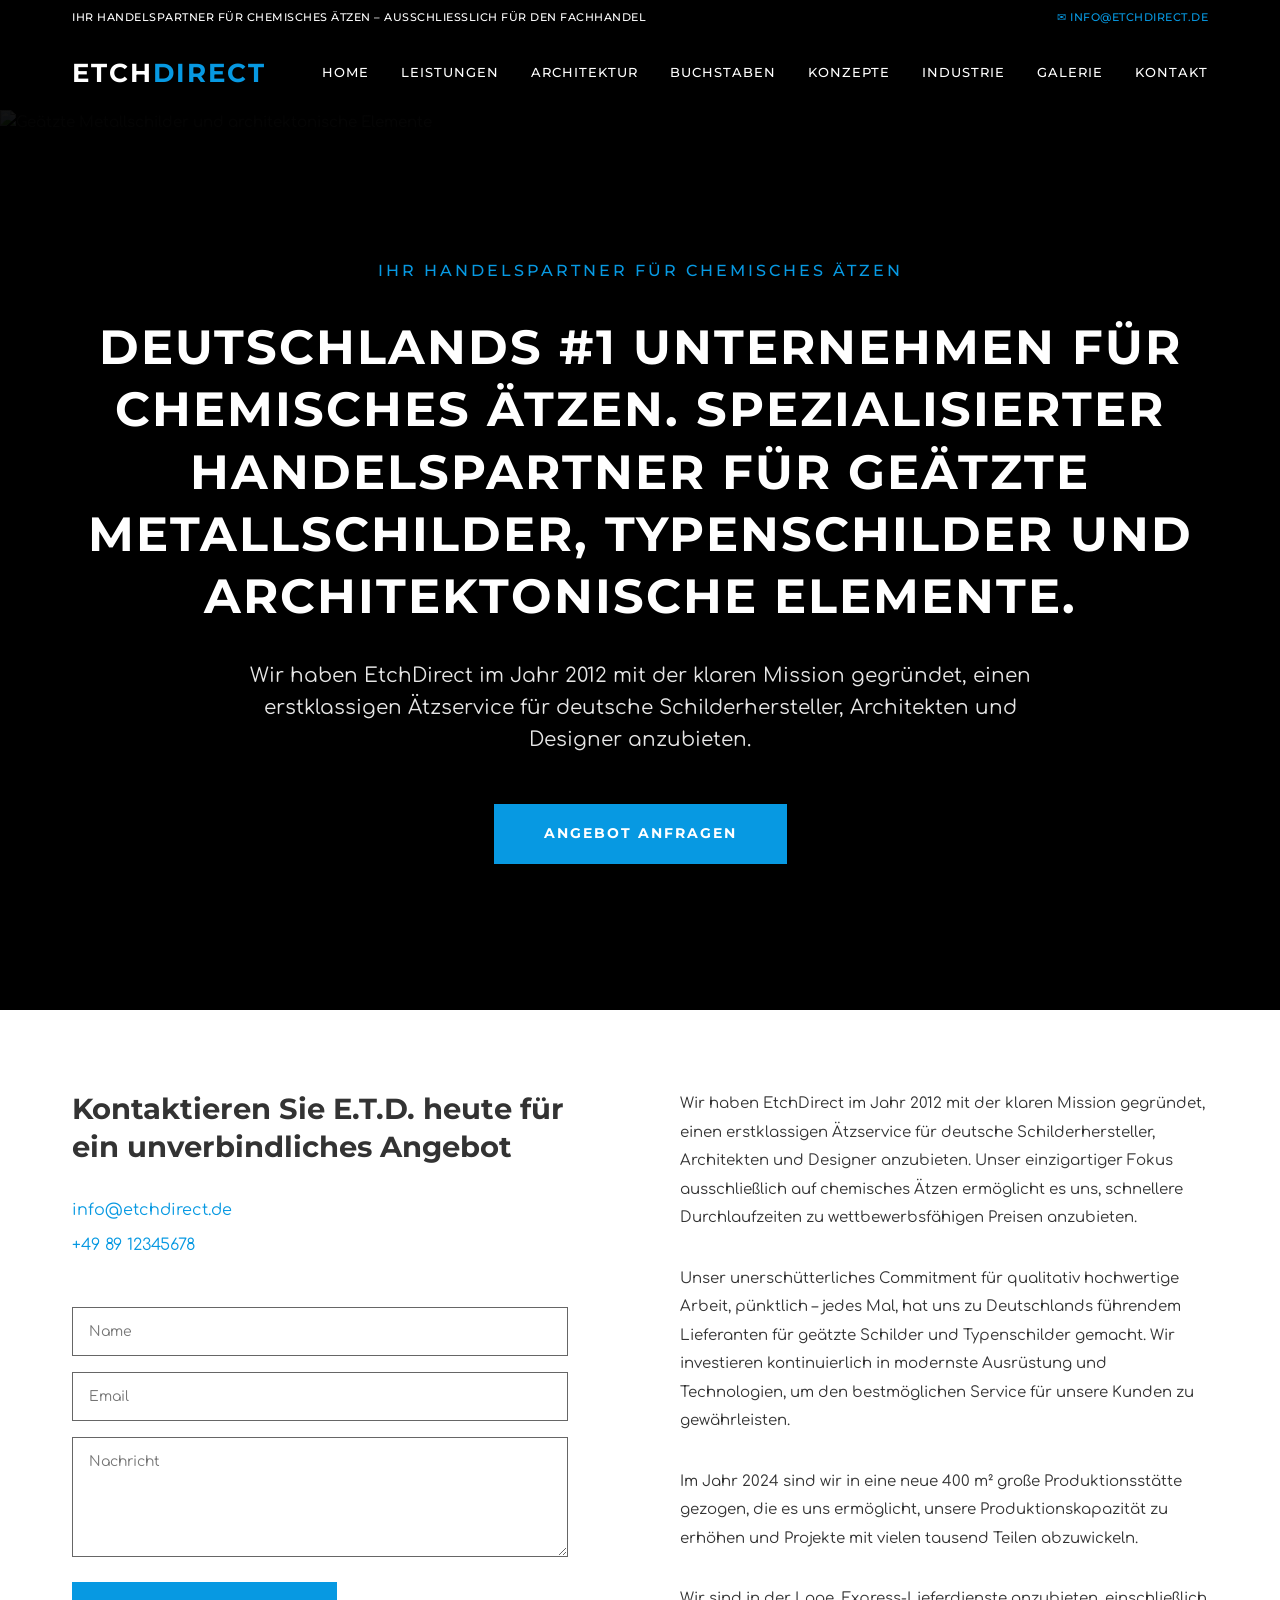
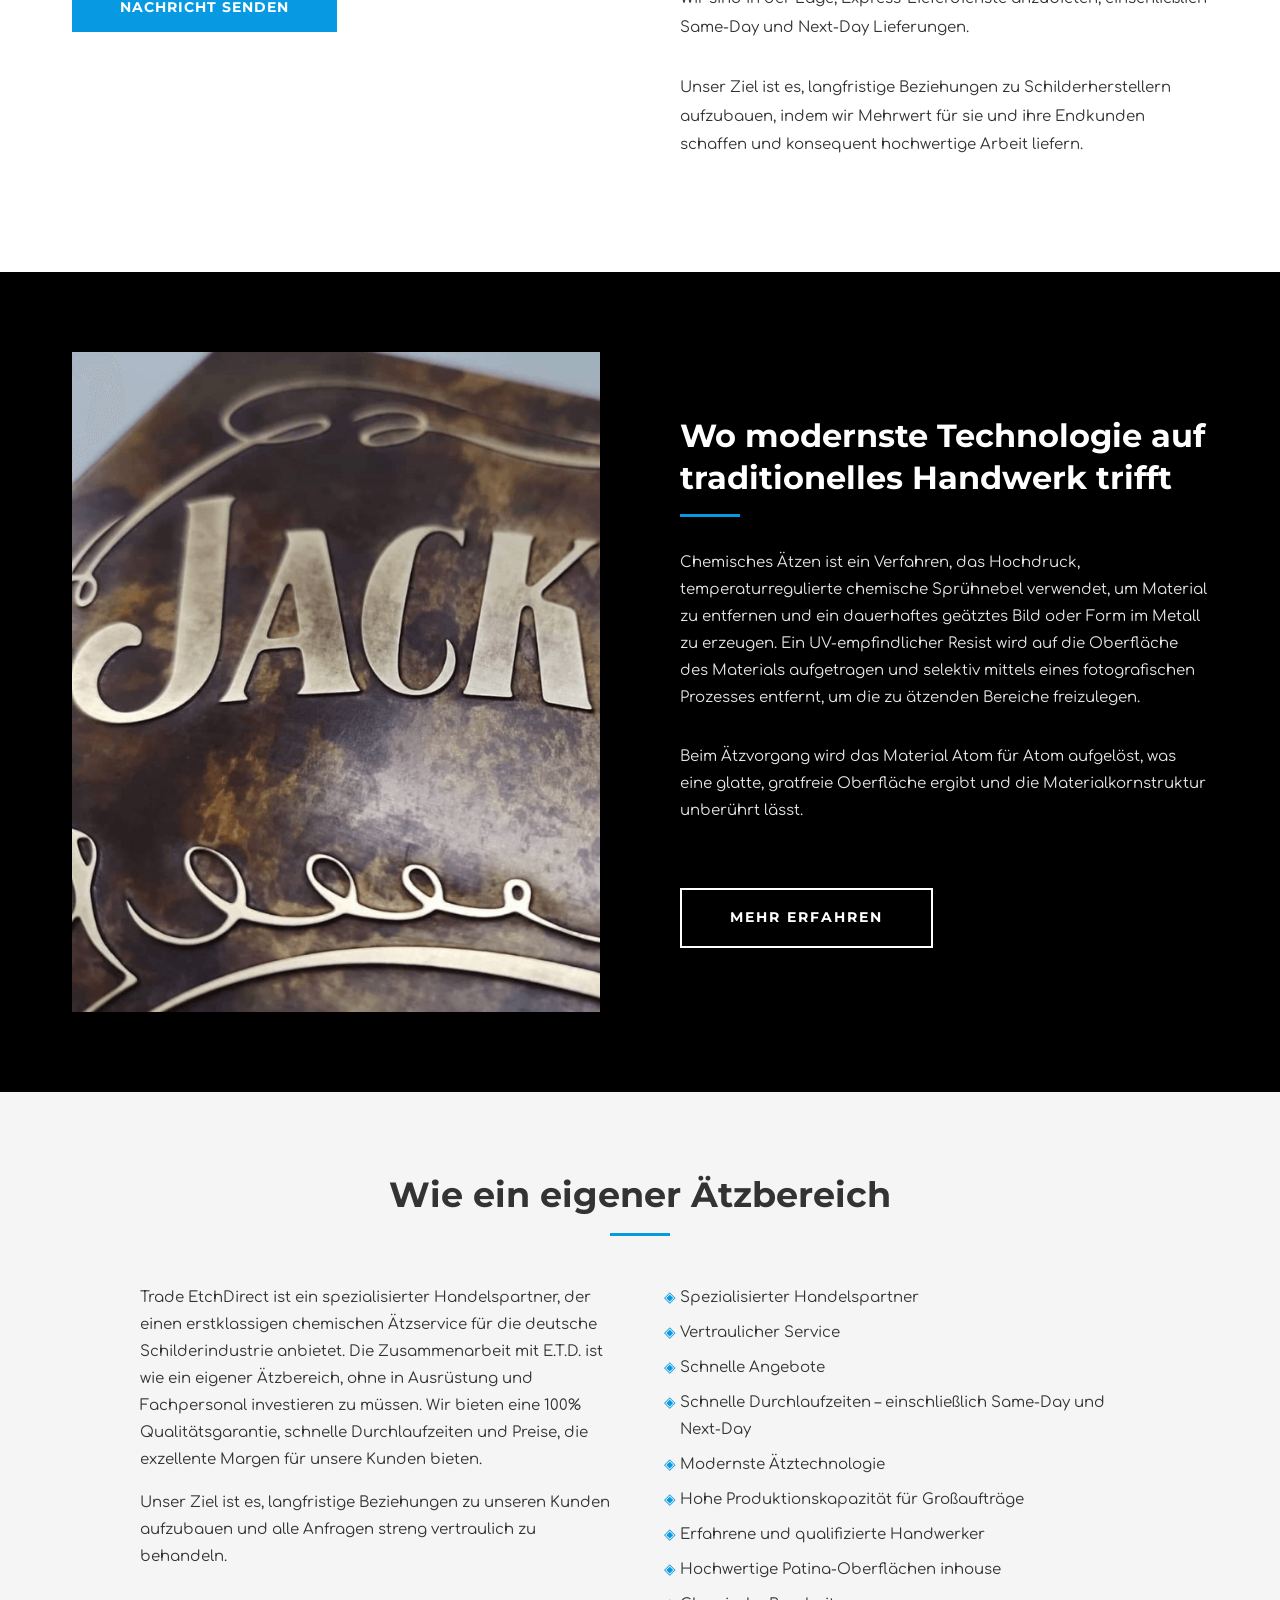
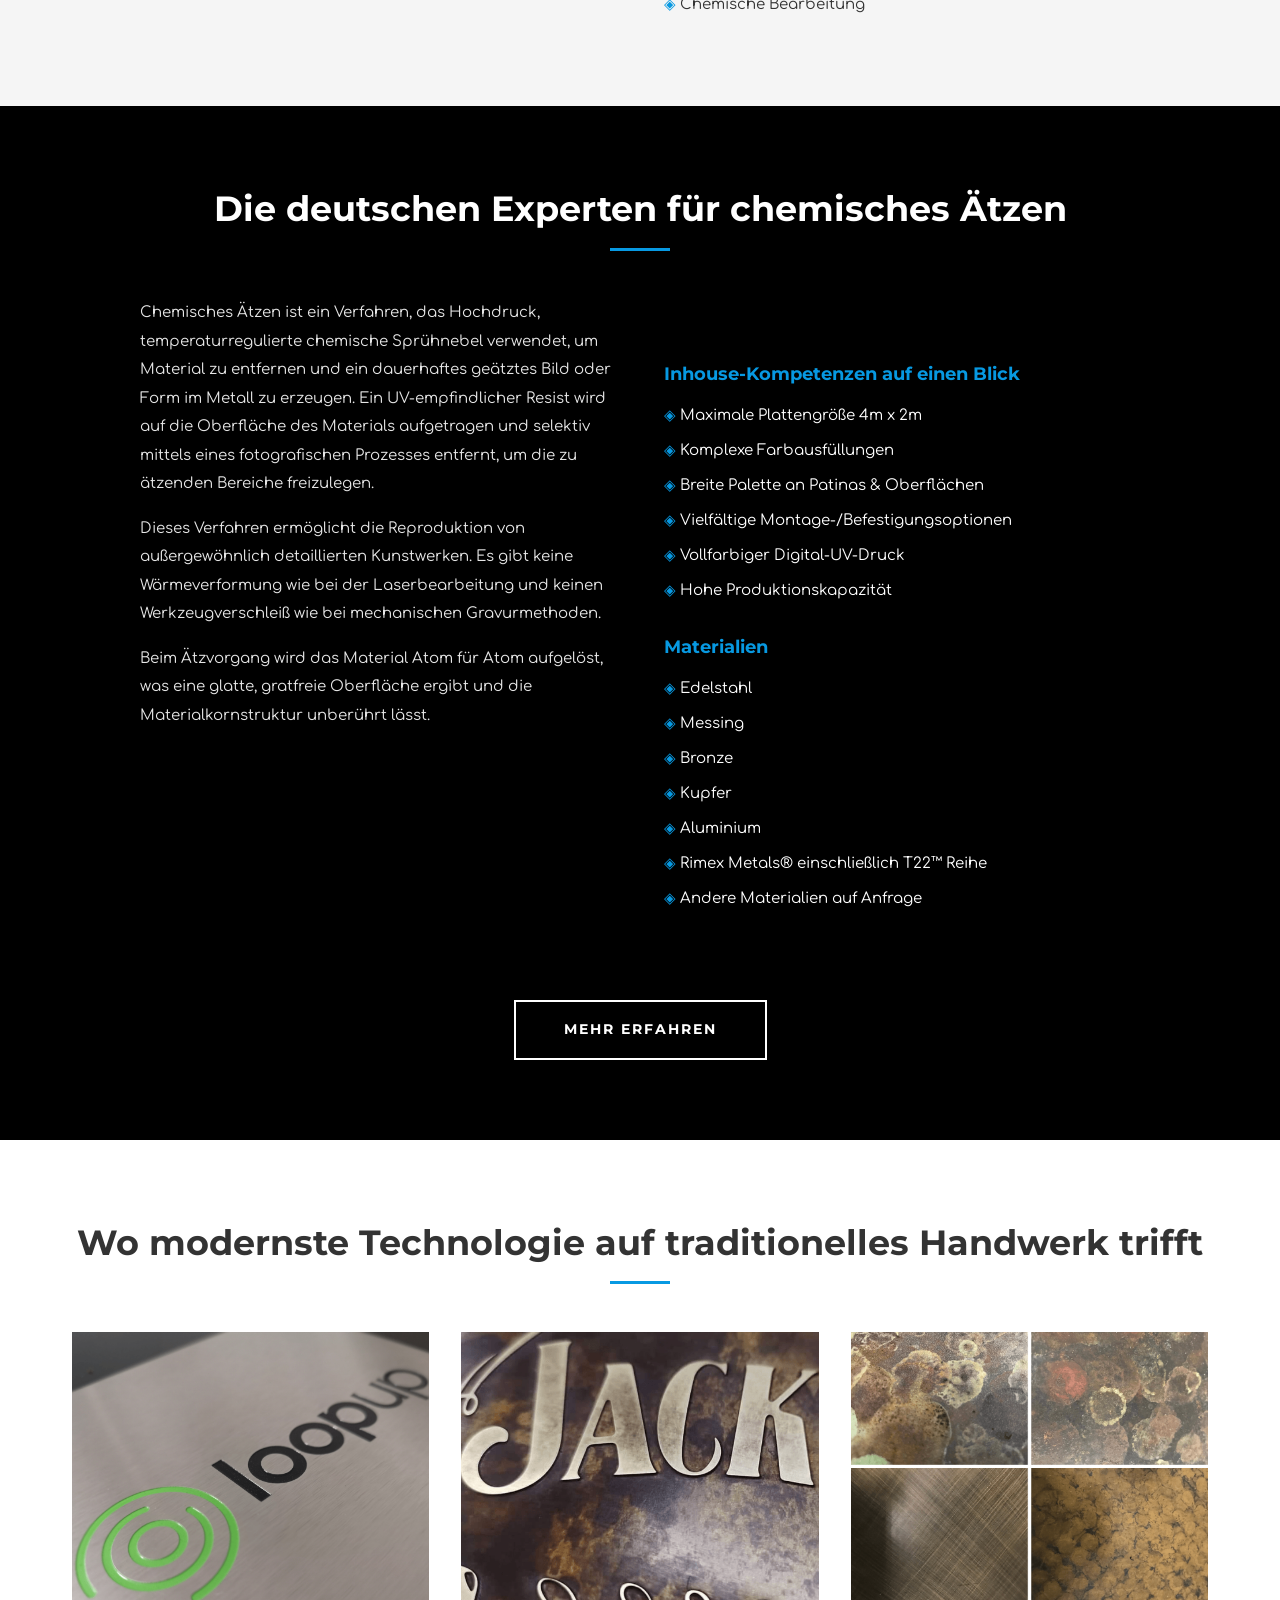
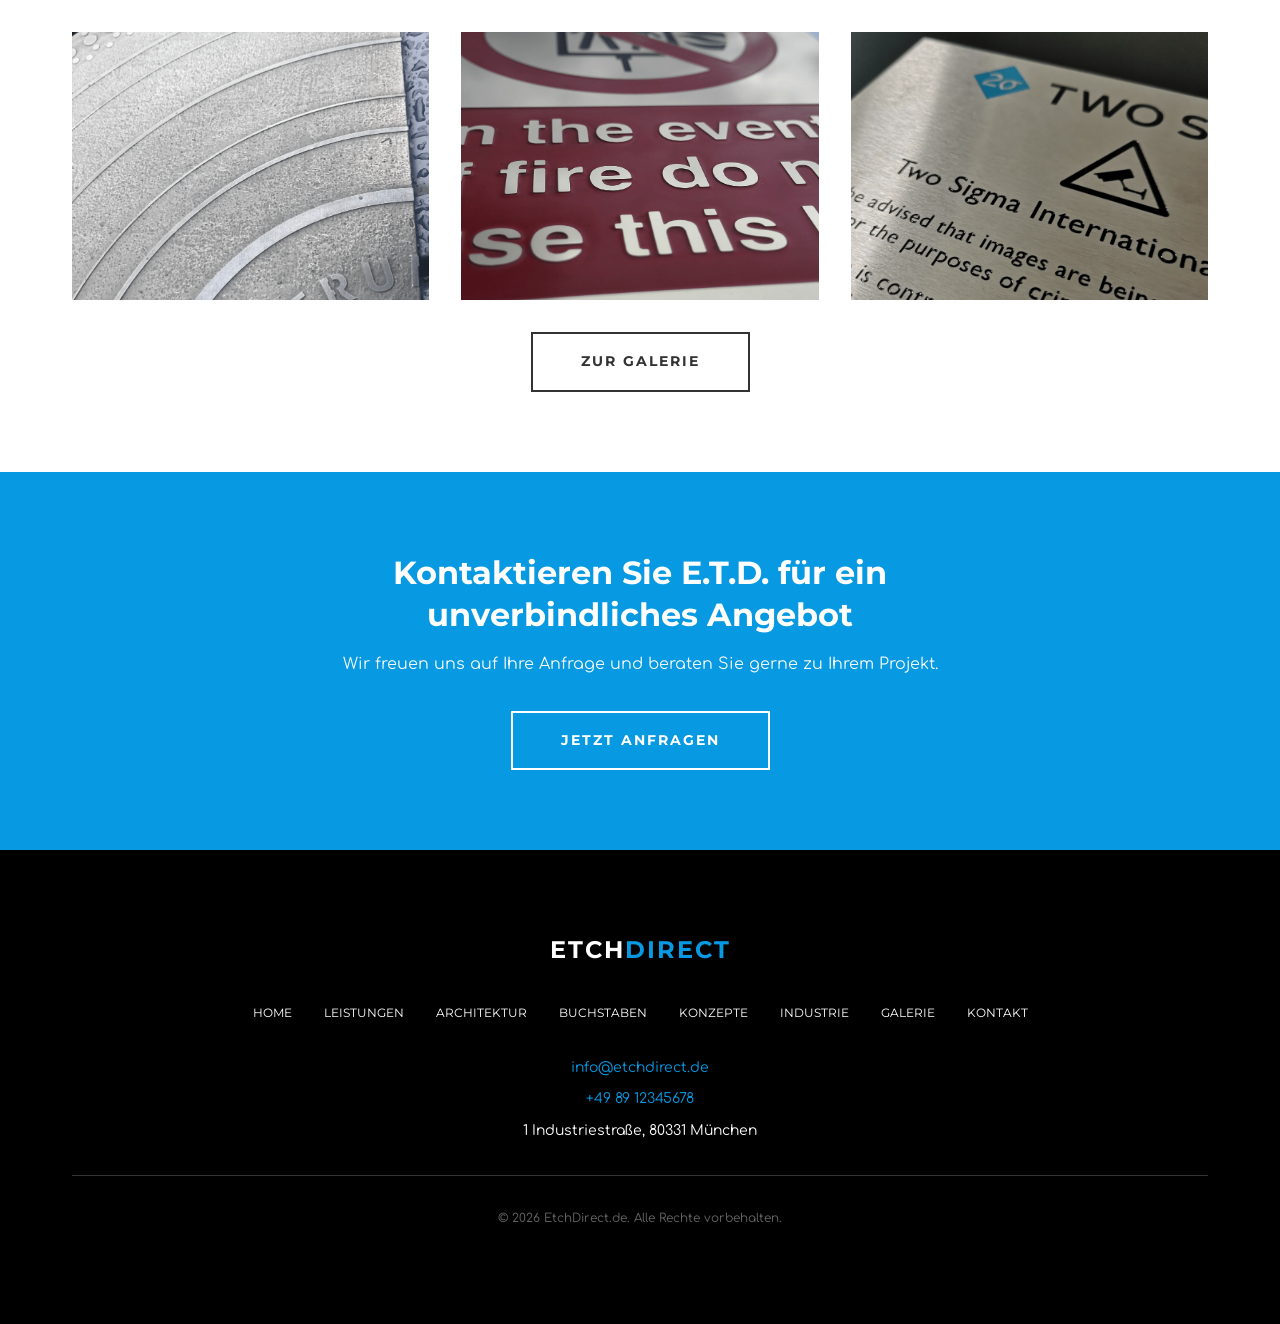
==== commit aec71a9c: "Rebuild homepage with correct structure matching source site - hero, intro/contact, technology, bene" ====
--- a/index.html
+++ b/index.html
@@ -22,9 +22,14 @@
     <link rel="stylesheet" href="styles.css">
 </head>
 <body>
-    <!-- Top Bar (Mobile Only) -->
+    <!-- Top Bar -->
     <div class="top-bar">
-        Ihr Handelspartner für Chemisches Ätzen – Ausschließlich für den Fachhandel
+        <div class="top-bar__inner">
+            <span class="top-bar__text">Ihr Handelspartner für Chemisches Ätzen – Ausschließlich für den Fachhandel</span>
+            <div class="top-bar__social">
+                <a href="mailto:info@etchdirect.de" class="top-bar__social-link">✉ info@etchdirect.de</a>
+            </div>
+        </div>
     </div>
 
     <!-- Header / Navbar -->
@@ -36,7 +41,7 @@
             <nav class="nav" aria-label="Hauptnavigation">
                 <ul class="nav__list">
                     <li class="nav__item">
-                        <a href="index.html" class="nav__link">Home</a>
+                        <a href="index.html" class="nav__link nav__link--active">Home</a>
                     </li>
                     <li class="nav__item">
                         <a href="services/chemical-etching.html" class="nav__link">Leistungen</a>
@@ -92,20 +97,44 @@
 
     <!-- Hero Section -->
     <section class="hero">
-        <img src="images/hero-bg.png" alt="" class="hero__bg-image">
+        <img src="images/hero-bg.png" alt="Geätzte Metallschilder und architektonische Elemente" class="hero__bg-image">
         <div class="hero__overlay"></div>
         <div class="hero__content">
-            <h1 class="hero__title">Deutschlands #1 Unternehmen für Chemisches Ätzen</h1>
-            <p class="hero__subtitle">Spezialisierter Handelspartner für Geätzte Metallschilder, Typenschilder und Architektonische Elemente</p>
-            <div class="hero__divider"></div>
-        </div>
-    </section>
-
-    <!-- Intro Text Section -->
-    <section class="intro">
-        <div class="container">
-            <div class="intro__content">
-                <div class="intro__text">
+            <p class="hero__tagline">IHR HANDELSPARTNER FÜR CHEMISCHES ÄTZEN</p>
+            <h1 class="hero__title">DEUTSCHLANDS #1 UNTERNEHMEN FÜR CHEMISCHES ÄTZEN. SPEZIALISIERTER HANDELSPARTNER FÜR GEÄTZTE METALLSCHILDER, TYPENSCHILDER UND ARCHITEKTONISCHE ELEMENTE.</h1>
+            <p class="hero__subtitle">Wir haben EtchDirect im Jahr 2012 mit der klaren Mission gegründet, einen erstklassigen Ätzservice für deutsche Schilderhersteller, Architekten und Designer anzubieten.</p>
+            <div class="hero__cta">
+                <a href="contact.html" class="btn btn--primary">ANGEBOT ANFRAGEN</a>
+            </div>
+        </div>
+    </section>
+
+    <!-- Intro / Contact Section -->
+    <section class="intro-contact">
+        <div class="container">
+            <div class="intro-contact__grid">
+                <!-- Left Column: Contact Info + Form -->
+                <div class="intro-contact__left">
+                    <h2 class="intro-contact__heading">Kontaktieren Sie E.T.D. heute für ein unverbindliches Angebot</h2>
+                    <div class="intro-contact__info">
+                        <p><a href="mailto:info@etchdirect.de">info@etchdirect.de</a></p>
+                        <p><a href="tel:+498912345678">+49 89 12345678</a></p>
+                    </div>
+                    <form class="contact-form" action="#" method="POST">
+                        <div class="contact-form__group">
+                            <input type="text" name="name" placeholder="Name" required class="contact-form__input">
+                        </div>
+                        <div class="contact-form__group">
+                            <input type="email" name="email" placeholder="Email" required class="contact-form__input">
+                        </div>
+                        <div class="contact-form__group">
+                            <textarea name="message" placeholder="Nachricht" rows="5" required class="contact-form__textarea"></textarea>
+                        </div>
+                        <button type="submit" class="contact-form__submit">Nachricht senden</button>
+                    </form>
+                </div>
+                <!-- Right Column: Company Intro -->
+                <div class="intro-contact__right">
                     <p>
                         Wir haben EtchDirect im Jahr 2012 mit der klaren Mission gegründet, einen erstklassigen Ätzservice für deutsche Schilderhersteller, Architekten und Designer anzubieten. 
                         Unser einzigartiger Fokus ausschließlich auf chemisches Ätzen ermöglicht es uns, schnellere Durchlaufzeiten zu wettbewerbsfähigen Preisen anzubieten.
@@ -123,6 +152,29 @@
                     <p>
                         Unser Ziel ist es, langfristige Beziehungen zu Schilderherstellern aufzubauen, indem wir Mehrwert für sie und ihre Endkunden schaffen und konsequent hochwertige Arbeit liefern.
                     </p>
+                </div>
+            </div>
+        </div>
+    </section>
+
+    <!-- Technology Section -->
+    <section class="technology">
+        <div class="container">
+            <div class="technology__grid">
+                <div class="technology__image">
+                    <img src="images/patina+brass+chemical+etching.png" alt="Geätztes Messing mit Patina Oberfläche">
+                </div>
+                <div class="technology__content">
+                    <h2 class="technology__title">Wo modernste Technologie auf traditionelles Handwerk trifft</h2>
+                    <div class="technology__divider"></div>
+                    <p>
+                        Chemisches Ätzen ist ein Verfahren, das Hochdruck, temperaturregulierte chemische Sprühnebel verwendet, um Material zu entfernen und ein dauerhaftes geätztes Bild oder Form im Metall zu erzeugen. 
+                        Ein UV-empfindlicher Resist wird auf die Oberfläche des Materials aufgetragen und selektiv mittels eines fotografischen Prozesses entfernt, um die zu ätzenden Bereiche freizulegen.
+                    </p>
+                    <p>
+                        Beim Ätzvorgang wird das Material Atom für Atom aufgelöst, was eine glatte, gratfreie Oberfläche ergibt und die Materialkornstruktur unberührt lässt.
+                    </p>
+                    <a href="services/chemical-etching.html" class="btn btn--outline-light">MEHR ERFAHREN</a>
                 </div>
             </div>
         </div>
@@ -203,6 +255,9 @@
                     </ul>
                 </div>
             </div>
+            <div class="capabilities__cta">
+                <a href="services/chemical-etching.html" class="btn btn--outline-light">Mehr erfahren</a>
+            </div>
         </div>
     </section>
 
@@ -215,26 +270,26 @@
             </div>
             <div class="image-grid__items">
                 <div class="image-grid__item">
-                    <img src="images/laser-cut.jpg" alt="Laser-geschnittenes Spiegel-Edelstahl mit chemisch geätzter Oberfläche">
-                </div>
-                <div class="image-grid__item">
                     <img src="images/chemical+etching+examples.png" alt="Chemisches Ätzen Beispiele">
                 </div>
                 <div class="image-grid__item">
                     <img src="images/patina+brass+chemical+etching.png" alt="Geätztes Messing mit Patina">
                 </div>
                 <div class="image-grid__item">
-                    <img src="images/selection+of+metal+patina.jpg" alt="Auswahl an Metall-Patina Oberflächen">
-                </div>
-                <div class="image-grid__item">
-                    <img src="images/etched+stainless+steel+and+brass+award+with+UV+print.jpg" alt="Geätzte Auszeichnung mit UV-Druck">
-                </div>
-                <div class="image-grid__item">
-                    <img src="images/chemical+milling,+etched+and+patinated+nickle.jpg" alt="Chemisch gefrästes Nickel">
+                    <img src="images/selection+of+metal+patina.png" alt="Auswahl an Metall-Patina Oberflächen">
+                </div>
+                <div class="image-grid__item">
+                    <img src="images/etched+stainless+sign+with+patina.png" alt="Geätztes Edelstahl-Schild mit Patina">
+                </div>
+                <div class="image-grid__item">
+                    <img src="images/etched+metal+signs+and+nameplates.png" alt="Geätzte Metallschilder und Namensschilder">
+                </div>
+                <div class="image-grid__item">
+                    <img src="images/stainless+steel+etched+sign+(3)-6df694e7.png" alt="Edelstahl geätztes Schild">
                 </div>
             </div>
             <div class="text-center mt-2">
-                <a href="gallery.html" class="btn btn--secondary">Zur Galerie</a>
+                <a href="gallery.html" class="btn btn--secondary">ZUR GALERIE</a>
             </div>
         </div>
     </section>
@@ -244,7 +299,7 @@
         <div class="container">
             <h2 class="cta__title">Kontaktieren Sie E.T.D. für ein unverbindliches Angebot</h2>
             <p class="cta__text">Wir freuen uns auf Ihre Anfrage und beraten Sie gerne zu Ihrem Projekt.</p>
-            <a href="contact.html" class="cta__button">Jetzt anfragen</a>
+            <a href="contact.html" class="cta__button">JETZT ANFRAGEN</a>
         </div>
     </section>
 
@@ -267,7 +322,7 @@
                     <a href="mailto:info@etchdirect.de">info@etchdirect.de</a>
                 </div>
                 <div class="footer__contact-item">
-                    <a href="tel:+498****5678">+49 89 12345678</a>
+                    <a href="tel:+498912345678">+49 89 12345678</a>
                 </div>
                 <div class="footer__contact-item">
                     1 Industriestraße, 80331 München
@@ -304,4 +359,4 @@
         }
     </script>
 </body>
-</html>
+</html>
--- a/styles.css
+++ b/styles.css
@@ -102,17 +102,50 @@
 .top-bar {
     background-color: var(--color-black);
     color: var(--color-white);
-    text-align: center;
     padding: var(--spacing-xs) var(--spacing-sm);
     font-family: var(--font-primary);
-    font-size: 12px;
+    font-size: 11px;
     font-weight: 500;
     text-transform: uppercase;
-    letter-spacing: 1px;
-}
-
-@media (min-width: 768px) {
-    .top-bar {
+    letter-spacing: 0.5px;
+}
+
+.top-bar__inner {
+    max-width: var(--max-width);
+    margin: 0 auto;
+    padding: 0 var(--spacing-md);
+    display: flex;
+    justify-content: space-between;
+    align-items: center;
+    flex-wrap: wrap;
+    gap: var(--spacing-xs);
+}
+
+.top-bar__text {
+    color: var(--color-white);
+}
+
+.top-bar__social {
+    display: flex;
+    gap: var(--spacing-md);
+}
+
+.top-bar__social-link {
+    color: var(--color-accent-blue);
+    text-decoration: none;
+}
+
+.top-bar__social-link:hover {
+    color: var(--color-white);
+    text-decoration: underline;
+}
+
+@media (max-width: 767px) {
+    .top-bar__inner {
+        justify-content: center;
+        text-align: center;
+    }
+    .top-bar__social {
         display: none;
     }
 }
@@ -315,7 +348,7 @@
    ======================================== */
 .hero {
     position: relative;
-    min-height: 80vh;
+    min-height: 100vh;
     display: flex;
     align-items: center;
     background-color: var(--color-black);
@@ -329,7 +362,7 @@
     width: 100%;
     height: 100%;
     object-fit: cover;
-    opacity: 0.4;
+    opacity: 0.5;
 }
 
 .hero__overlay {
@@ -338,7 +371,7 @@
     left: 0;
     width: 100%;
     height: 100%;
-    background: linear-gradient(135deg, rgba(0,0,0,0.9) 0%, rgba(0,0,0,0.6) 100%);
+    background: linear-gradient(135deg, rgba(0,0,0,0.85) 0%, rgba(0,0,0,0.6) 100%);
 }
 
 .hero__content {
@@ -349,56 +382,275 @@
     padding: var(--spacing-xl) var(--spacing-md);
     text-align: center;
     color: var(--color-white);
+    width: 100%;
+}
+
+.hero__tagline {
+    font-family: var(--font-primary);
+    font-size: clamp(0.75rem, 2vw, 1rem);
+    font-weight: 500;
+    text-transform: uppercase;
+    letter-spacing: 3px;
+    color: var(--color-accent-blue);
+    margin-bottom: var(--spacing-md);
 }
 
 .hero__title {
-    font-size: clamp(2rem, 6vw, 3.5rem);
+    font-size: clamp(1.5rem, 5vw, 3rem);
     font-weight: 700;
     text-transform: uppercase;
-    letter-spacing: 3px;
+    letter-spacing: 2px;
     margin-bottom: var(--spacing-md);
     color: var(--color-white);
+    line-height: 1.3;
 }
 
 .hero__subtitle {
-    font-family: var(--font-primary);
-    font-size: clamp(1rem, 3vw, 1.4rem);
+    font-family: var(--font-body);
+    font-size: clamp(1rem, 2.5vw, 1.25rem);
     max-width: 800px;
     margin: 0 auto var(--spacing-lg);
-    line-height: 1.5;
-    color: var(--color-accent-blue);
-}
-
-.hero__divider {
-    width: 80px;
+    line-height: 1.6;
+    color: var(--color-white);
+    opacity: 0.9;
+}
+
+.hero__cta {
+    margin-top: var(--spacing-md);
+}
+
+/* ========================================
+   Button Styles
+   ======================================== */
+.btn {
+    display: inline-block;
+    padding: var(--spacing-sm) var(--spacing-lg);
+    font-family: var(--font-primary);
+    font-size: 14px;
+    font-weight: 700;
+    text-transform: uppercase;
+    letter-spacing: 2px;
+    text-decoration: none;
+    transition: all var(--transition-fast);
+    cursor: pointer;
+    border: 2px solid transparent;
+}
+
+.btn--primary {
+    background-color: var(--color-accent-blue);
+    color: var(--color-white);
+    border-color: var(--color-accent-blue);
+}
+
+.btn--primary:hover {
+    background-color: var(--color-white);
+    color: var(--color-accent-blue);
+    text-decoration: none;
+}
+
+.btn--secondary {
+    background-color: transparent;
+    color: var(--color-grey-dark);
+    border: 2px solid var(--color-grey-dark);
+}
+
+.btn--secondary:hover {
+    background-color: var(--color-grey-dark);
+    color: var(--color-white);
+    text-decoration: none;
+}
+
+.btn--outline-light {
+    background-color: transparent;
+    color: var(--color-white);
+    border: 2px solid var(--color-white);
+}
+
+.btn--outline-light:hover {
+    background-color: var(--color-white);
+    color: var(--color-black);
+    text-decoration: none;
+}
+
+/* ========================================
+   Intro / Contact Section
+   ======================================== */
+.intro-contact {
+    padding: var(--spacing-xl) var(--spacing-md);
+    background-color: var(--color-white);
+}
+
+.intro-contact__grid {
+    display: grid;
+    grid-template-columns: 1fr;
+    gap: var(--spacing-xl);
+    max-width: var(--max-width);
+    margin: 0 auto;
+}
+
+@media (min-width: 992px) {
+    .intro-contact__grid {
+        grid-template-columns: 1fr 1fr;
+        gap: var(--spacing-xl);
+    }
+}
+
+.intro-contact__left {
+    padding-right: var(--spacing-md);
+}
+
+.intro-contact__heading {
+    font-size: clamp(1.3rem, 3vw, 1.8rem);
+    color: var(--color-grey-dark);
+    margin-bottom: var(--spacing-md);
+    line-height: 1.3;
+}
+
+.intro-contact__info {
+    margin-bottom: var(--spacing-lg);
+}
+
+.intro-contact__info p {
+    margin-bottom: var(--spacing-xs);
+    font-size: 1rem;
+}
+
+.intro-contact__info a {
+    color: var(--color-accent-blue);
+    text-decoration: none;
+}
+
+.intro-contact__info a:hover {
+    text-decoration: underline;
+}
+
+.intro-contact__right {
+    font-size: 15px;
+    line-height: 1.9;
+    color: var(--color-grey-dark);
+}
+
+.intro-contact__right p {
+    margin-bottom: var(--spacing-md);
+}
+
+/* ========================================
+   Contact Form
+   ======================================== */
+.contact-form {
+    max-width: 500px;
+}
+
+.contact-form__group {
+    margin-bottom: var(--spacing-sm);
+}
+
+.contact-form__input,
+.contact-form__textarea {
+    width: 100%;
+    padding: var(--spacing-sm);
+    font-family: var(--font-body);
+    font-size: 14px;
+    border: 1px solid var(--color-grey);
+    background-color: var(--color-white);
+    color: var(--color-grey-dark);
+    transition: border-color var(--transition-fast);
+}
+
+.contact-form__input:focus,
+.contact-form__textarea:focus {
+    outline: none;
+    border-color: var(--color-accent-blue);
+}
+
+.contact-form__textarea {
+    resize: vertical;
+    min-height: 120px;
+}
+
+.contact-form__submit {
+    display: inline-block;
+    padding: var(--spacing-sm) var(--spacing-lg);
+    font-family: var(--font-primary);
+    font-size: 14px;
+    font-weight: 700;
+    text-transform: uppercase;
+    letter-spacing: 1px;
+    background-color: var(--color-accent-blue);
+    color: var(--color-white);
+    border: none;
+    cursor: pointer;
+    transition: background-color var(--transition-fast);
+}
+
+.contact-form__submit:hover {
+    background-color: var(--color-grey-dark);
+}
+
+/* ========================================
+   Technology Section
+   ======================================== */
+.technology {
+    padding: var(--spacing-xl) var(--spacing-md);
+    background-color: var(--color-black);
+    color: var(--color-white);
+}
+
+.technology__grid {
+    display: grid;
+    grid-template-columns: 1fr;
+    gap: var(--spacing-lg);
+    max-width: var(--max-width);
+    margin: 0 auto;
+    align-items: center;
+}
+
+@media (min-width: 768px) {
+    .technology__grid {
+        grid-template-columns: 1fr 1fr;
+        gap: var(--spacing-xl);
+    }
+}
+
+.technology__image {
+    position: relative;
+    overflow: hidden;
+}
+
+.technology__image img {
+    width: 100%;
+    height: auto;
+    display: block;
+}
+
+.technology__content {
+    padding: var(--spacing-md) 0;
+}
+
+.technology__title {
+    font-size: clamp(1.4rem, 4vw, 2rem);
+    color: var(--color-white);
+    margin-bottom: var(--spacing-sm);
+    line-height: 1.3;
+}
+
+.technology__divider {
+    width: 60px;
     height: 3px;
     background-color: var(--color-accent-blue);
-    margin: 0 auto var(--spacing-lg);
-}
-
-/* ========================================
-   Intro Text Section
-   ======================================== */
-.intro {
-    padding: var(--spacing-xl) var(--spacing-md);
-    background-color: var(--color-white);
-    text-align: center;
-}
-
-.intro__content {
-    max-width: 900px;
-    margin: 0 auto;
-}
-
-.intro__text {
-    font-size: 16px;
-    line-height: 1.9;
-    color: var(--color-grey-dark);
-    text-align: left;
-}
-
-.intro__text p {
     margin-bottom: var(--spacing-md);
+}
+
+.technology__content p {
+    font-size: 15px;
+    line-height: 1.8;
+    color: var(--color-white);
+    margin-bottom: var(--spacing-md);
+    opacity: 0.9;
+}
+
+.technology .btn {
+    margin-top: var(--spacing-md);
 }
 
 /* ========================================
@@ -447,6 +699,10 @@
     color: var(--color-grey-dark);
 }
 
+.benefits__text p {
+    margin-bottom: var(--spacing-sm);
+}
+
 .benefits__list {
     list-style: none;
     font-size: 15px;
@@ -514,6 +770,11 @@
     color: var(--color-white);
 }
 
+.capabilities__description p {
+    margin-bottom: var(--spacing-sm);
+    opacity: 0.9;
+}
+
 .capabilities__list-section {
     margin-top: var(--spacing-md);
 }
@@ -543,6 +804,11 @@
     color: var(--color-accent-blue);
     position: absolute;
     left: 0;
+}
+
+.capabilities__cta {
+    text-align: center;
+    margin-top: var(--spacing-xl);
 }
 
 /* ========================================
@@ -607,6 +873,10 @@
     text-align: center;
 }
 
+.cta .container {
+    max-width: 800px;
+}
+
 .cta__title {
     font-size: clamp(1.3rem, 4vw, 2rem);
     color: var(--color-white);
@@ -627,15 +897,16 @@
     font-weight: 700;
     text-transform: uppercase;
     letter-spacing: 2px;
+    background-color: transparent;
+    color: var(--color-white);
+    text-decoration: none;
+    border: 2px solid var(--color-white);
+    transition: all var(--transition-fast);
+}
+
+.cta__button:hover {
     background-color: var(--color-white);
     color: var(--color-accent-blue);
-    text-decoration: none;
-    transition: all var(--transition-fast);
-}
-
-.cta__button:hover {
-    background-color: var(--color-black);
-    color: var(--color-white);
     text-decoration: none;
 }
 
@@ -647,6 +918,10 @@
     background-color: var(--color-black);
     color: var(--color-white);
     text-align: center;
+}
+
+.footer .container {
+    max-width: var(--max-width);
 }
 
 .footer__logo {
@@ -712,33 +987,6 @@
 .text-center { text-align: center; }
 .mt-2 { margin-top: 2rem; }
 .mb-2 { margin-bottom: 2rem; }
-
-/* ========================================
-   Button Styles
-   ======================================== */
-.btn {
-    display: inline-block;
-    padding: var(--spacing-sm) var(--spacing-lg);
-    font-family: var(--font-primary);
-    font-size: 14px;
-    font-weight: 700;
-    text-transform: uppercase;
-    letter-spacing: 2px;
-    text-decoration: none;
-    transition: all var(--transition-fast);
-}
-
-.btn--secondary {
-    background-color: transparent;
-    color: var(--color-grey-dark);
-    border: 2px solid var(--color-grey-dark);
-}
-
-.btn--secondary:hover {
-    background-color: var(--color-grey-dark);
-    color: var(--color-white);
-    text-decoration: none;
-}
 
 /* ========================================
    Page Header
